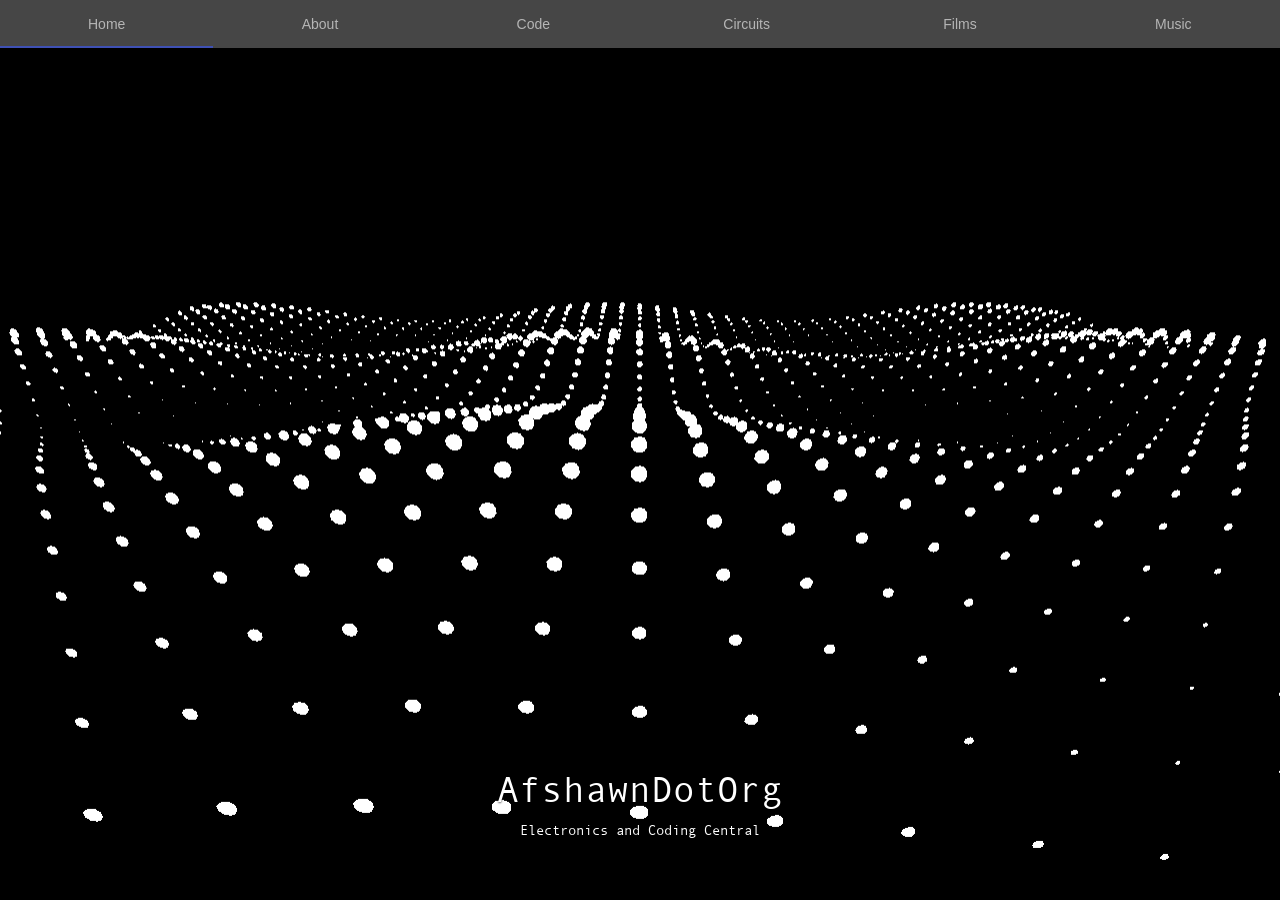
==== index.html @ a2b13881 "new gh-pages version" ====
<!doctype html>
<html>
<head>
  <meta charset="utf-8">
  <title>AfshawnDotOrg</title>
  <base href="/">

  <meta name="viewport" content="width=device-width, initial-scale=1">
  <link rel="icon" type="image/x-icon" href="favicon.ico">
  <link href="https://fonts.googleapis.com/icon?family=Material+Icons" rel="stylesheet">


  <script>
    // See http://www.backalleycoder.com/2016/05/13/sghpa-the-single-page-app-hack-for-github-pages/
    (function(){
      var redirect = sessionStorage.redirect;
      delete sessionStorage.redirect;
      if (redirect && redirect != location.href) {
        history.replaceState(null, null, redirect);
      }
    })();
  </script>


<link href="styles.f151f7f71391e4dc2f5d.bundle.css" rel="stylesheet"/></head>


<body>
  <app-root>Loading the best website in the whole wide world...
            Well at least better than Yahoo!

  </app-root>

<script type="text/javascript" src="inline.b926d03bab1da7af2bae.bundle.js"></script><script type="text/javascript" src="polyfills.9d241457c02a091c1bae.bundle.js"></script><script type="text/javascript" src="main.aeb8743ee570941667af.bundle.js"></script></body>
</html>
---- styles.f151f7f71391e4dc2f5d.bundle.css ----
.md-elevation-z0{box-shadow:0 0 0 0 rgba(0,0,0,.2),0 0 0 0 rgba(0,0,0,.14),0 0 0 0 rgba(0,0,0,.12)}.md-elevation-z1{box-shadow:0 2px 1px -1px rgba(0,0,0,.2),0 1px 1px 0 rgba(0,0,0,.14),0 1px 3px 0 rgba(0,0,0,.12)}.md-elevation-z2{box-shadow:0 3px 1px -2px rgba(0,0,0,.2),0 2px 2px 0 rgba(0,0,0,.14),0 1px 5px 0 rgba(0,0,0,.12)}.md-elevation-z3{box-shadow:0 3px 3px -2px rgba(0,0,0,.2),0 3px 4px 0 rgba(0,0,0,.14),0 1px 8px 0 rgba(0,0,0,.12)}.md-elevation-z4{box-shadow:0 2px 4px -1px rgba(0,0,0,.2),0 4px 5px 0 rgba(0,0,0,.14),0 1px 10px 0 rgba(0,0,0,.12)}.md-elevation-z5{box-shadow:0 3px 5px -1px rgba(0,0,0,.2),0 5px 8px 0 rgba(0,0,0,.14),0 1px 14px 0 rgba(0,0,0,.12)}.md-elevation-z6{box-shadow:0 3px 5px -1px rgba(0,0,0,.2),0 6px 10px 0 rgba(0,0,0,.14),0 1px 18px 0 rgba(0,0,0,.12)}.md-elevation-z7{box-shadow:0 4px 5px -2px rgba(0,0,0,.2),0 7px 10px 1px rgba(0,0,0,.14),0 2px 16px 1px rgba(0,0,0,.12)}.md-elevation-z8{box-shadow:0 5px 5px -3px rgba(0,0,0,.2),0 8px 10px 1px rgba(0,0,0,.14),0 3px 14px 2px rgba(0,0,0,.12)}.md-elevation-z9{box-shadow:0 5px 6px -3px rgba(0,0,0,.2),0 9px 12px 1px rgba(0,0,0,.14),0 3px 16px 2px rgba(0,0,0,.12)}.md-elevation-z10{box-shadow:0 6px 6px -3px rgba(0,0,0,.2),0 10px 14px 1px rgba(0,0,0,.14),0 4px 18px 3px rgba(0,0,0,.12)}.md-elevation-z11{box-shadow:0 6px 7px -4px rgba(0,0,0,.2),0 11px 15px 1px rgba(0,0,0,.14),0 4px 20px 3px rgba(0,0,0,.12)}.md-elevation-z12{box-shadow:0 7px 8px -4px rgba(0,0,0,.2),0 12px 17px 2px rgba(0,0,0,.14),0 5px 22px 4px rgba(0,0,0,.12)}.md-elevation-z13{box-shadow:0 7px 8px -4px rgba(0,0,0,.2),0 13px 19px 2px rgba(0,0,0,.14),0 5px 24px 4px rgba(0,0,0,.12)}.md-elevation-z14{box-shadow:0 7px 9px -4px rgba(0,0,0,.2),0 14px 21px 2px rgba(0,0,0,.14),0 5px 26px 4px rgba(0,0,0,.12)}.md-elevation-z15{box-shadow:0 8px 9px -5px rgba(0,0,0,.2),0 15px 22px 2px rgba(0,0,0,.14),0 6px 28px 5px rgba(0,0,0,.12)}.md-elevation-z16{box-shadow:0 8px 10px -5px rgba(0,0,0,.2),0 16px 24px 2px rgba(0,0,0,.14),0 6px 30px 5px rgba(0,0,0,.12)}.md-elevation-z17{box-shadow:0 8px 11px -5px rgba(0,0,0,.2),0 17px 26px 2px rgba(0,0,0,.14),0 6px 32px 5px rgba(0,0,0,.12)}.md-elevation-z18{box-shadow:0 9px 11px -5px rgba(0,0,0,.2),0 18px 28px 2px rgba(0,0,0,.14),0 7px 34px 6px rgba(0,0,0,.12)}.md-elevation-z19{box-shadow:0 9px 12px -6px rgba(0,0,0,.2),0 19px 29px 2px rgba(0,0,0,.14),0 7px 36px 6px rgba(0,0,0,.12)}.md-elevation-z20{box-shadow:0 10px 13px -6px rgba(0,0,0,.2),0 20px 31px 3px rgba(0,0,0,.14),0 8px 38px 7px rgba(0,0,0,.12)}.md-elevation-z21{box-shadow:0 10px 13px -6px rgba(0,0,0,.2),0 21px 33px 3px rgba(0,0,0,.14),0 8px 40px 7px rgba(0,0,0,.12)}.md-elevation-z22{box-shadow:0 10px 14px -6px rgba(0,0,0,.2),0 22px 35px 3px rgba(0,0,0,.14),0 8px 42px 7px rgba(0,0,0,.12)}.md-elevation-z23{box-shadow:0 11px 14px -7px rgba(0,0,0,.2),0 23px 36px 3px rgba(0,0,0,.14),0 9px 44px 8px rgba(0,0,0,.12)}.md-elevation-z24{box-shadow:0 11px 15px -7px rgba(0,0,0,.2),0 24px 38px 3px rgba(0,0,0,.14),0 9px 46px 8px rgba(0,0,0,.12)}[md-ripple]{overflow:hidden}[md-ripple].mdRippleUnbounded{overflow:visible}.md-ripple-background{background-color:rgba(0,0,0,.0588);opacity:0;-webkit-transition:opacity .3s linear;transition:opacity .3s linear;position:absolute;left:0;top:0;right:0;bottom:0}.mdRippleUnbounded .md-ripple-background{display:none}.md-ripple-background.md-ripple-active,.mdRippleFocused .md-ripple-background{opacity:1}.md-ripple-foreground{background-color:rgba(0,0,0,.0588);border-radius:50%;pointer-events:none;opacity:.25;position:absolute;-webkit-transition:opacity,-webkit-transform 0ms cubic-bezier(0,0,.2,1);transition:opacity,-webkit-transform 0ms cubic-bezier(0,0,.2,1);transition:opacity,transform 0ms cubic-bezier(0,0,.2,1);transition:opacity,transform 0ms cubic-bezier(0,0,.2,1),-webkit-transform 0ms cubic-bezier(0,0,.2,1)}.md-ripple-foreground.md-ripple-fade-in{opacity:1}.md-ripple-foreground.md-ripple-fade-out{opacity:0}.cdk-visually-hidden{border:0;clip:rect(0 0 0 0);height:1px;margin:-1px;overflow:hidden;padding:0;position:absolute;text-transform:none;width:1px}.cdk-global-overlay-wrapper,.cdk-overlay-container{pointer-events:none;top:0;left:0;height:100%;width:100%}.cdk-overlay-container{position:fixed;z-index:1000}.cdk-global-overlay-wrapper{display:-webkit-box;display:-ms-flexbox;display:flex;position:absolute;z-index:1000}.cdk-overlay-pane{box-sizing:border-box}.cdk-overlay-backdrop,.cdk-overlay-pane{position:absolute;pointer-events:auto;z-index:1000}.cdk-overlay-backdrop{top:0;bottom:0;left:0;right:0;-webkit-transition:opacity .4s cubic-bezier(.25,.8,.25,1);transition:opacity .4s cubic-bezier(.25,.8,.25,1);opacity:0}.cdk-overlay-backdrop.cdk-overlay-backdrop-showing{opacity:.48}.cdk-overlay-dark-backdrop{background:rgba(0,0,0,.6)}.cdk-overlay-transparent-backdrop{background:none}.mdRippleFocused .md-ripple-background{background-color:rgba(255,215,64,.1)}[md-button].md-button-focus.md-primary .md-button-focus-overlay,[md-fab].md-button-focus.md-primary .md-button-focus-overlay,[md-icon-button].md-button-focus.md-primary .md-button-focus-overlay,[md-mini-fab].md-button-focus.md-primary .md-button-focus-overlay,[md-raised-button].md-button-focus.md-primary .md-button-focus-overlay{background-color:rgba(63,81,181,.12)}[md-button].md-button-focus.md-accent .md-button-focus-overlay,[md-fab].md-button-focus.md-accent .md-button-focus-overlay,[md-icon-button].md-button-focus.md-accent .md-button-focus-overlay,[md-mini-fab].md-button-focus.md-accent .md-button-focus-overlay,[md-raised-button].md-button-focus.md-accent .md-button-focus-overlay{background-color:rgba(255,215,64,.12)}[md-button].md-button-focus.md-warn .md-button-focus-overlay,[md-fab].md-button-focus.md-warn .md-button-focus-overlay,[md-icon-button].md-button-focus.md-warn .md-button-focus-overlay,[md-mini-fab].md-button-focus.md-warn .md-button-focus-overlay,[md-raised-button].md-button-focus.md-warn .md-button-focus-overlay{background-color:rgba(244,67,54,.12)}[md-button],[md-icon-button]{background:transparent}[md-button].md-primary,[md-icon-button].md-primary{color:#3f51b5}[md-button].md-accent,[md-icon-button].md-accent{color:#ffd740}[md-button].md-warn,[md-icon-button].md-warn{color:#f44336}[md-button].md-accent[disabled],[md-button].md-primary[disabled],[md-button].md-warn[disabled],[md-button][disabled][disabled],[md-icon-button].md-accent[disabled],[md-icon-button].md-primary[disabled],[md-icon-button].md-warn[disabled],[md-icon-button][disabled][disabled]{color:rgba(0,0,0,.38)}[md-button]:hover.md-primary .md-button-focus-overlay,[md-icon-button]:hover.md-primary .md-button-focus-overlay{background-color:rgba(63,81,181,.12)}[md-button]:hover.md-accent .md-button-focus-overlay,[md-icon-button]:hover.md-accent .md-button-focus-overlay{background-color:rgba(255,215,64,.12)}[md-button]:hover.md-warn .md-button-focus-overlay,[md-icon-button]:hover.md-warn .md-button-focus-overlay{background-color:rgba(244,67,54,.12)}[md-fab],[md-mini-fab],[md-raised-button]{background-color:#fafafa}[md-fab].md-primary,[md-mini-fab].md-primary,[md-raised-button].md-primary{color:hsla(0,0%,100%,.87)}[md-fab].md-accent,[md-mini-fab].md-accent,[md-raised-button].md-accent{color:rgba(0,0,0,.87)}[md-fab].md-warn,[md-mini-fab].md-warn,[md-raised-button].md-warn{color:#fff}[md-fab].md-accent[disabled],[md-fab].md-primary[disabled],[md-fab].md-warn[disabled],[md-fab][disabled][disabled],[md-mini-fab].md-accent[disabled],[md-mini-fab].md-primary[disabled],[md-mini-fab].md-warn[disabled],[md-mini-fab][disabled][disabled],[md-raised-button].md-accent[disabled],[md-raised-button].md-primary[disabled],[md-raised-button].md-warn[disabled],[md-raised-button][disabled][disabled]{color:rgba(0,0,0,.38)}[md-fab].md-primary,[md-mini-fab].md-primary,[md-raised-button].md-primary{background-color:#3f51b5}[md-fab].md-accent,[md-mini-fab].md-accent,[md-raised-button].md-accent{background-color:#ffd740}[md-fab].md-warn,[md-mini-fab].md-warn,[md-raised-button].md-warn{background-color:#f44336}[md-fab].md-accent[disabled],[md-fab].md-primary[disabled],[md-fab].md-warn[disabled],[md-fab][disabled][disabled],[md-mini-fab].md-accent[disabled],[md-mini-fab].md-primary[disabled],[md-mini-fab].md-warn[disabled],[md-mini-fab][disabled][disabled],[md-raised-button].md-accent[disabled],[md-raised-button].md-primary[disabled],[md-raised-button].md-warn[disabled],[md-raised-button][disabled][disabled]{background-color:rgba(0,0,0,.12)}[md-fab],[md-mini-fab]{background-color:#ffd740;color:rgba(0,0,0,.87)}.md-button-toggle-checked .md-button-toggle-label-content{background-color:#e0e0e0}.md-button-toggle-disabled .md-button-toggle-label-content{background-color:rgba(0,0,0,.38)}md-card{background:#fff;color:#000}md-card-subtitle{color:rgba(0,0,0,.54)}.md-checkbox-frame{border-color:rgba(0,0,0,.54)}.md-checkbox-checkmark{fill:#fafafa}.md-checkbox-checkmark-path{stroke:#fafafa!important}.md-checkbox-mixedmark{background-color:#fafafa}.md-checkbox-checked.md-primary .md-checkbox-background,.md-checkbox-indeterminate.md-primary .md-checkbox-background{background-color:#3f51b5}.md-checkbox-checked.md-accent .md-checkbox-background,.md-checkbox-indeterminate.md-accent .md-checkbox-background{background-color:#ffc107}.md-checkbox-checked.md-warn .md-checkbox-background,.md-checkbox-indeterminate.md-warn .md-checkbox-background{background-color:#f44336}.md-checkbox-disabled.md-checkbox-checked .md-checkbox-background,.md-checkbox-disabled.md-checkbox-indeterminate .md-checkbox-background{background-color:#b0b0b0}.md-checkbox-disabled:not(.md-checkbox-checked) .md-checkbox-frame{border-color:#b0b0b0}.md-checkbox:not(.md-checkbox-disabled).md-primary .md-checkbox-ripple .md-ripple-foreground{background-color:rgba(63,81,181,.26)}.md-checkbox:not(.md-checkbox-disabled).md-accent .md-checkbox-ripple .md-ripple-foreground{background-color:rgba(255,215,64,.26)}.md-checkbox:not(.md-checkbox-disabled).md-warn .md-checkbox-ripple .md-ripple-foreground{background-color:rgba(244,67,54,.26)}.md-chip:not(.md-basic-chip){background-color:#e0e0e0;color:rgba(0,0,0,.87)}.md-chip.md-chip-selected:not(.md-basic-chip){background-color:gray;color:hsla(0,0%,100%,.87)}.md-chip.md-chip-selected:not(.md-basic-chip).md-primary{background-color:#3f51b5;color:hsla(0,0%,100%,.87)}.md-chip.md-chip-selected:not(.md-basic-chip).md-accent{background-color:#ffc107;color:rgba(0,0,0,.87)}.md-chip.md-chip-selected:not(.md-basic-chip).md-warn{background-color:#f44336;color:#fff}md-dialog-container{background:#fff}md-icon.md-primary{color:#3f51b5}md-icon.md-accent{color:#ffd740}md-icon.md-warn{color:#f44336}.md-input-placeholder{color:rgba(0,0,0,.38)}.md-input-placeholder.md-focused{color:#3f51b5}.md-input-placeholder.md-focused.md-accent{color:#ffd740}.md-input-placeholder.md-focused.md-warn{color:#f44336}.md-input-placeholder.md-float.md-focused .md-placeholder-required,input.md-input-element:-webkit-autofill+.md-input-placeholder .md-placeholder-required{color:#ffd740}.md-input-underline{border-color:rgba(0,0,0,.12)}.md-input-underline .md-input-ripple{background-color:#3f51b5}.md-input-underline .md-input-ripple.md-accent{background-color:#ffd740}.md-input-underline .md-input-ripple.md-warn{background-color:#f44336}md-list a[md-list-item],md-list md-list-item,md-nav-list a[md-list-item],md-nav-list md-list-item{color:#000}md-list [md-subheader],md-nav-list [md-subheader]{color:rgba(0,0,0,.54)}md-divider{border-top-color:rgba(0,0,0,.12)}md-nav-list .md-list-item.md-list-item-focus,md-nav-list .md-list-item:hover{background:rgba(0,0,0,.04)}.md-menu-content{background:#fff}[md-menu-item]{background:transparent;color:rgba(0,0,0,.87)}[md-menu-item][disabled]{color:rgba(0,0,0,.38)}[md-menu-item] md-icon{color:rgba(0,0,0,.54)}[md-menu-item]:focus:not([disabled]),[md-menu-item]:hover:not([disabled]){background:rgba(0,0,0,.04)}.md-progress-bar-background{background:url("data:image/svg+xml;charset=UTF-8,%3Csvg%20version%3D%271.1%27%20xmlns%3D%27http%3A%2F%2Fwww.w3.org%2F2000%2Fsvg%27%20xmlns%3Axlink%3D%27http%3A%2F%2Fwww.w3.org%2F1999%2Fxlink%27%20x%3D%270px%27%20y%3D%270px%27%20enable-background%3D%27new%200%200%205%202%27%20xml%3Aspace%3D%27preserve%27%20viewBox%3D%270%200%205%202%27%20preserveAspectRatio%3D%27none%20slice%27%3E%3Ccircle%20cx%3D%271%27%20cy%3D%271%27%20r%3D%271%27%20fill%3D%27#c5cae9%27%2F%3E%3C%2Fsvg%3E")}.md-progress-bar-buffer{background-color:#c5cae9}.md-progress-bar-fill:after{background-color:#3949ab}md-progress-bar.md-accent .md-progress-bar-background{background:url("data:image/svg+xml;charset=UTF-8,%3Csvg%20version%3D%271.1%27%20xmlns%3D%27http%3A%2F%2Fwww.w3.org%2F2000%2Fsvg%27%20xmlns%3Axlink%3D%27http%3A%2F%2Fwww.w3.org%2F1999%2Fxlink%27%20x%3D%270px%27%20y%3D%270px%27%20enable-background%3D%27new%200%200%205%202%27%20xml%3Aspace%3D%27preserve%27%20viewBox%3D%270%200%205%202%27%20preserveAspectRatio%3D%27none%20slice%27%3E%3Ccircle%20cx%3D%271%27%20cy%3D%271%27%20r%3D%271%27%20fill%3D%27#ffecb3%27%2F%3E%3C%2Fsvg%3E")}md-progress-bar.md-accent .md-progress-bar-buffer{background-color:#ffecb3}md-progress-bar.md-accent .md-progress-bar-fill:after{background-color:#ffb300}md-progress-bar.md-warn .md-progress-bar-background{background:url("data:image/svg+xml;charset=UTF-8,%3Csvg%20version%3D%271.1%27%20xmlns%3D%27http%3A%2F%2Fwww.w3.org%2F2000%2Fsvg%27%20xmlns%3Axlink%3D%27http%3A%2F%2Fwww.w3.org%2F1999%2Fxlink%27%20x%3D%270px%27%20y%3D%270px%27%20enable-background%3D%27new%200%200%205%202%27%20xml%3Aspace%3D%27preserve%27%20viewBox%3D%270%200%205%202%27%20preserveAspectRatio%3D%27none%20slice%27%3E%3Ccircle%20cx%3D%271%27%20cy%3D%271%27%20r%3D%271%27%20fill%3D%27#ffcdd2%27%2F%3E%3C%2Fsvg%3E")}md-progress-bar.md-warn .md-progress-bar-buffer{background-color:#ffcdd2}md-progress-bar.md-warn .md-progress-bar-fill:after{background-color:#e53935}md-progress-circle path,md-progress-spinner path,md-spinner path{stroke:#3949ab}md-progress-circle.md-accent path,md-progress-spinner.md-accent path,md-spinner.md-accent path{stroke:#ffb300}md-progress-circle.md-warn path,md-progress-spinner.md-warn path,md-spinner.md-warn path{stroke:#e53935}.md-radio-outer-circle{border-color:rgba(0,0,0,.54)}.md-radio-checked .md-radio-outer-circle{border-color:#ffd740}.md-radio-disabled .md-radio-outer-circle{border-color:rgba(0,0,0,.38)}.md-radio-inner-circle{background-color:#ffd740}.md-radio-disabled .md-radio-inner-circle{background-color:rgba(0,0,0,.38)}.md-radio-ripple .md-ripple-foreground{background-color:rgba(255,215,64,.26)}.md-radio-disabled .md-radio-ripple .md-ripple-foreground{background-color:rgba(0,0,0,.38)}.md-select-trigger{color:rgba(0,0,0,.38);border-bottom:1px solid rgba(0,0,0,.12)}md-select:focus:not(.md-select-disabled) .md-select-trigger{color:#3f51b5;border-bottom:1px solid #3f51b5}md-select.ng-invalid.ng-touched:not(.md-select-disabled) .md-select-trigger{color:#f44336;border-bottom:1px solid #f44336}.md-select-arrow{color:rgba(0,0,0,.38)}md-select:focus:not(.md-select-disabled) .md-select-arrow{color:#3f51b5}md-select.ng-invalid.ng-touched:not(.md-select-disabled) .md-select-arrow{color:#f44336}.md-select-content{background:#fff}.md-select-value{color:rgba(0,0,0,.87)}.md-select-disabled .md-select-value{color:rgba(0,0,0,.38)}md-option.md-selected,md-option:focus:not(.md-option-disabled),md-option:hover:not(.md-option-disabled){background:rgba(0,0,0,.04)}md-option.md-selected{color:#3f51b5}md-option.md-option-disabled{color:rgba(0,0,0,.38)}.md-sidenav-container{background-color:#fafafa;color:rgba(0,0,0,.87)}md-sidenav{color:rgba(0,0,0,.87)}md-sidenav,md-sidenav.md-sidenav-push{background-color:#fff}.md-sidenav-backdrop.md-sidenav-shown{background-color:rgba(0,0,0,.6)}md-slide-toggle.md-checked:not(.md-disabled) .md-slide-toggle-thumb{background-color:#ffc107}md-slide-toggle.md-checked:not(.md-disabled) .md-slide-toggle-bar{background-color:rgba(255,193,7,.5)}md-slide-toggle.md-slide-toggle-focused:not(.md-checked) .md-ink-ripple{background-color:rgba(0,0,0,.12)}md-slide-toggle.md-slide-toggle-focused .md-ink-ripple{background-color:rgba(255,193,7,.26)}md-slide-toggle.md-primary.md-checked:not(.md-disabled) .md-slide-toggle-thumb{background-color:#3f51b5}md-slide-toggle.md-primary.md-checked:not(.md-disabled) .md-slide-toggle-bar{background-color:rgba(63,81,181,.5)}md-slide-toggle.md-primary.md-slide-toggle-focused:not(.md-checked) .md-ink-ripple{background-color:rgba(0,0,0,.12)}md-slide-toggle.md-primary.md-slide-toggle-focused .md-ink-ripple{background-color:rgba(63,81,181,.26)}md-slide-toggle.md-warn.md-checked:not(.md-disabled) .md-slide-toggle-thumb{background-color:#f44336}md-slide-toggle.md-warn.md-checked:not(.md-disabled) .md-slide-toggle-bar{background-color:rgba(244,67,54,.5)}md-slide-toggle.md-warn.md-slide-toggle-focused:not(.md-checked) .md-ink-ripple{background-color:rgba(0,0,0,.12)}md-slide-toggle.md-warn.md-slide-toggle-focused .md-ink-ripple{background-color:rgba(244,67,54,.26)}.md-disabled .md-slide-toggle-thumb{background-color:#bdbdbd}.md-disabled .md-slide-toggle-bar{background-color:rgba(0,0,0,.1)}.md-slide-toggle-thumb{background-color:#fafafa}.md-slide-toggle-bar{background-color:rgba(0,0,0,.38)}.md-slider-track{background-color:rgba(0,0,0,.26)}.md-slider-thumb,.md-slider-thumb-label,.md-slider-track-fill{background-color:#ffd740}.md-slider-thumb-label-text{color:rgba(0,0,0,.87)}.md-tab-header,[md-tab-nav-bar]{border-bottom:1px solid #e0e0e0}.md-tab-label:focus{background-color:rgba(197,202,233,.3)}md-ink-bar{background-color:#3f51b5}md-toolbar{background:#f5f5f5;color:rgba(0,0,0,.87)}md-toolbar.md-primary{background:#3f51b5;color:hsla(0,0%,100%,.87)}md-toolbar.md-accent{background:#ffd740;color:rgba(0,0,0,.87)}md-toolbar.md-warn{background:#f44336;color:#fff}.md-tooltip{background:rgba(97,97,97,.9)}.m2app-dark .mdRippleFocused .md-ripple-background{background-color:rgba(255,215,64,.1)}.m2app-dark [md-button].md-button-focus.md-primary .md-button-focus-overlay,.m2app-dark [md-fab].md-button-focus.md-primary .md-button-focus-overlay,.m2app-dark [md-icon-button].md-button-focus.md-primary .md-button-focus-overlay,.m2app-dark [md-mini-fab].md-button-focus.md-primary .md-button-focus-overlay,.m2app-dark [md-raised-button].md-button-focus.md-primary .md-button-focus-overlay{background-color:rgba(96,125,139,.12)}.m2app-dark [md-button].md-button-focus.md-accent .md-button-focus-overlay,.m2app-dark [md-fab].md-button-focus.md-accent .md-button-focus-overlay,.m2app-dark [md-icon-button].md-button-focus.md-accent .md-button-focus-overlay,.m2app-dark [md-mini-fab].md-button-focus.md-accent .md-button-focus-overlay,.m2app-dark [md-raised-button].md-button-focus.md-accent .md-button-focus-overlay{background-color:rgba(255,215,64,.12)}.m2app-dark [md-button].md-button-focus.md-warn .md-button-focus-overlay,.m2app-dark [md-fab].md-button-focus.md-warn .md-button-focus-overlay,.m2app-dark [md-icon-button].md-button-focus.md-warn .md-button-focus-overlay,.m2app-dark [md-mini-fab].md-button-focus.md-warn .md-button-focus-overlay,.m2app-dark [md-raised-button].md-button-focus.md-warn .md-button-focus-overlay{background-color:rgba(255,87,34,.12)}.m2app-dark [md-button],.m2app-dark [md-icon-button]{background:transparent}.m2app-dark [md-button].md-primary,.m2app-dark [md-icon-button].md-primary{color:#607d8b}.m2app-dark [md-button].md-accent,.m2app-dark [md-icon-button].md-accent{color:#ffd740}.m2app-dark [md-button].md-warn,.m2app-dark [md-icon-button].md-warn{color:#ff5722}.m2app-dark [md-button].md-accent[disabled],.m2app-dark [md-button].md-primary[disabled],.m2app-dark [md-button].md-warn[disabled],.m2app-dark [md-button][disabled][disabled],.m2app-dark [md-icon-button].md-accent[disabled],.m2app-dark [md-icon-button].md-primary[disabled],.m2app-dark [md-icon-button].md-warn[disabled],.m2app-dark [md-icon-button][disabled][disabled]{color:hsla(0,0%,100%,.3)}.m2app-dark [md-button]:hover.md-primary .md-button-focus-overlay,.m2app-dark [md-icon-button]:hover.md-primary .md-button-focus-overlay{background-color:rgba(96,125,139,.12)}.m2app-dark [md-button]:hover.md-accent .md-button-focus-overlay,.m2app-dark [md-icon-button]:hover.md-accent .md-button-focus-overlay{background-color:rgba(255,215,64,.12)}.m2app-dark [md-button]:hover.md-warn .md-button-focus-overlay,.m2app-dark [md-icon-button]:hover.md-warn .md-button-focus-overlay{background-color:rgba(255,87,34,.12)}.m2app-dark [md-fab],.m2app-dark [md-mini-fab],.m2app-dark [md-raised-button]{background-color:#303030}.m2app-dark [md-fab].md-primary,.m2app-dark [md-mini-fab].md-primary,.m2app-dark [md-raised-button].md-primary{color:#fff}.m2app-dark [md-fab].md-accent,.m2app-dark [md-mini-fab].md-accent,.m2app-dark [md-raised-button].md-accent{color:rgba(0,0,0,.87)}.m2app-dark [md-fab].md-warn,.m2app-dark [md-mini-fab].md-warn,.m2app-dark [md-raised-button].md-warn{color:#fff}.m2app-dark [md-fab].md-accent[disabled],.m2app-dark [md-fab].md-primary[disabled],.m2app-dark [md-fab].md-warn[disabled],.m2app-dark [md-fab][disabled][disabled],.m2app-dark [md-mini-fab].md-accent[disabled],.m2app-dark [md-mini-fab].md-primary[disabled],.m2app-dark [md-mini-fab].md-warn[disabled],.m2app-dark [md-mini-fab][disabled][disabled],.m2app-dark [md-raised-button].md-accent[disabled],.m2app-dark [md-raised-button].md-primary[disabled],.m2app-dark [md-raised-button].md-warn[disabled],.m2app-dark [md-raised-button][disabled][disabled]{color:hsla(0,0%,100%,.3)}.m2app-dark [md-fab].md-primary,.m2app-dark [md-mini-fab].md-primary,.m2app-dark [md-raised-button].md-primary{background-color:#607d8b}.m2app-dark [md-fab].md-accent,.m2app-dark [md-mini-fab].md-accent,.m2app-dark [md-raised-button].md-accent{background-color:#ffd740}.m2app-dark [md-fab].md-warn,.m2app-dark [md-mini-fab].md-warn,.m2app-dark [md-raised-button].md-warn{background-color:#ff5722}.m2app-dark [md-fab].md-accent[disabled],.m2app-dark [md-fab].md-primary[disabled],.m2app-dark [md-fab].md-warn[disabled],.m2app-dark [md-fab][disabled][disabled],.m2app-dark [md-mini-fab].md-accent[disabled],.m2app-dark [md-mini-fab].md-primary[disabled],.m2app-dark [md-mini-fab].md-warn[disabled],.m2app-dark [md-mini-fab][disabled][disabled],.m2app-dark [md-raised-button].md-accent[disabled],.m2app-dark [md-raised-button].md-primary[disabled],.m2app-dark [md-raised-button].md-warn[disabled],.m2app-dark [md-raised-button][disabled][disabled]{background-color:hsla(0,0%,100%,.12)}.m2app-dark [md-fab],.m2app-dark [md-mini-fab]{background-color:#ffd740;color:rgba(0,0,0,.87)}.m2app-dark .md-button-toggle-checked .md-button-toggle-label-content{background-color:#e0e0e0}.m2app-dark .md-button-toggle-disabled .md-button-toggle-label-content{background-color:hsla(0,0%,100%,.3)}.m2app-dark md-card{background:#424242;color:#fff}.m2app-dark md-card-subtitle{color:hsla(0,0%,100%,.7)}.m2app-dark .md-checkbox-frame{border-color:hsla(0,0%,100%,.7)}.m2app-dark .md-checkbox-checkmark{fill:#303030}.m2app-dark .md-checkbox-checkmark-path{stroke:#303030!important}.m2app-dark .md-checkbox-mixedmark{background-color:#303030}.m2app-dark .md-checkbox-checked.md-primary .md-checkbox-background,.m2app-dark .md-checkbox-indeterminate.md-primary .md-checkbox-background{background-color:#607d8b}.m2app-dark .md-checkbox-checked.md-accent .md-checkbox-background,.m2app-dark .md-checkbox-indeterminate.md-accent .md-checkbox-background{background-color:#ffc107}.m2app-dark .md-checkbox-checked.md-warn .md-checkbox-background,.m2app-dark .md-checkbox-indeterminate.md-warn .md-checkbox-background{background-color:#ff5722}.m2app-dark .md-checkbox-disabled.md-checkbox-checked .md-checkbox-background,.m2app-dark .md-checkbox-disabled.md-checkbox-indeterminate .md-checkbox-background{background-color:#686868}.m2app-dark .md-checkbox-disabled:not(.md-checkbox-checked) .md-checkbox-frame{border-color:#686868}.m2app-dark .md-checkbox:not(.md-checkbox-disabled).md-primary .md-checkbox-ripple .md-ripple-foreground{background-color:rgba(96,125,139,.26)}.m2app-dark .md-checkbox:not(.md-checkbox-disabled).md-accent .md-checkbox-ripple .md-ripple-foreground{background-color:rgba(255,215,64,.26)}.m2app-dark .md-checkbox:not(.md-checkbox-disabled).md-warn .md-checkbox-ripple .md-ripple-foreground{background-color:rgba(255,87,34,.26)}.m2app-dark .md-chip:not(.md-basic-chip){background-color:#424242;color:#fff}.m2app-dark .md-chip.md-chip-selected:not(.md-basic-chip){background-color:#212121;color:#fff}.m2app-dark .md-chip.md-chip-selected:not(.md-basic-chip).md-primary{background-color:#607d8b;color:#fff}.m2app-dark .md-chip.md-chip-selected:not(.md-basic-chip).md-accent{background-color:#ffc107;color:rgba(0,0,0,.87)}.m2app-dark .md-chip.md-chip-selected:not(.md-basic-chip).md-warn{background-color:#ff5722;color:#fff}.m2app-dark md-dialog-container{background:#424242}.m2app-dark md-icon.md-primary{color:#607d8b}.m2app-dark md-icon.md-accent{color:#ffd740}.m2app-dark md-icon.md-warn{color:#ff5722}.m2app-dark .md-input-placeholder{color:hsla(0,0%,100%,.3)}.m2app-dark .md-input-placeholder.md-focused{color:#607d8b}.m2app-dark .md-input-placeholder.md-focused.md-accent{color:#ffd740}.m2app-dark .md-input-placeholder.md-focused.md-warn{color:#ff5722}.m2app-dark .md-input-placeholder.md-float.md-focused .md-placeholder-required,.m2app-dark input.md-input-element:-webkit-autofill+.md-input-placeholder .md-placeholder-required{color:#ffd740}.m2app-dark .md-input-underline{border-color:hsla(0,0%,100%,.12)}.m2app-dark .md-input-underline .md-input-ripple{background-color:#607d8b}.m2app-dark .md-input-underline .md-input-ripple.md-accent{background-color:#ffd740}.m2app-dark .md-input-underline .md-input-ripple.md-warn{background-color:#ff5722}.m2app-dark md-list a[md-list-item],.m2app-dark md-list md-list-item,.m2app-dark md-nav-list a[md-list-item],.m2app-dark md-nav-list md-list-item{color:#fff}.m2app-dark md-list [md-subheader],.m2app-dark md-nav-list [md-subheader]{color:hsla(0,0%,100%,.7)}.m2app-dark md-divider{border-top-color:hsla(0,0%,100%,.12)}.m2app-dark md-nav-list .md-list-item.md-list-item-focus,.m2app-dark md-nav-list .md-list-item:hover{background:hsla(0,0%,100%,.04)}.m2app-dark .md-menu-content{background:#424242}.m2app-dark [md-menu-item]{background:transparent;color:#fff}.m2app-dark [md-menu-item][disabled]{color:hsla(0,0%,100%,.3)}.m2app-dark [md-menu-item] md-icon{color:#fff}.m2app-dark [md-menu-item]:focus:not([disabled]),.m2app-dark [md-menu-item]:hover:not([disabled]){background:hsla(0,0%,100%,.04)}.m2app-dark .md-progress-bar-background{background:url("data:image/svg+xml;charset=UTF-8,%3Csvg%20version%3D%271.1%27%20xmlns%3D%27http%3A%2F%2Fwww.w3.org%2F2000%2Fsvg%27%20xmlns%3Axlink%3D%27http%3A%2F%2Fwww.w3.org%2F1999%2Fxlink%27%20x%3D%270px%27%20y%3D%270px%27%20enable-background%3D%27new%200%200%205%202%27%20xml%3Aspace%3D%27preserve%27%20viewBox%3D%270%200%205%202%27%20preserveAspectRatio%3D%27none%20slice%27%3E%3Ccircle%20cx%3D%271%27%20cy%3D%271%27%20r%3D%271%27%20fill%3D%27#cfd8dc%27%2F%3E%3C%2Fsvg%3E")}.m2app-dark .md-progress-bar-buffer{background-color:#cfd8dc}.m2app-dark .md-progress-bar-fill:after{background-color:#546e7a}.m2app-dark md-progress-bar.md-accent .md-progress-bar-background{background:url("data:image/svg+xml;charset=UTF-8,%3Csvg%20version%3D%271.1%27%20xmlns%3D%27http%3A%2F%2Fwww.w3.org%2F2000%2Fsvg%27%20xmlns%3Axlink%3D%27http%3A%2F%2Fwww.w3.org%2F1999%2Fxlink%27%20x%3D%270px%27%20y%3D%270px%27%20enable-background%3D%27new%200%200%205%202%27%20xml%3Aspace%3D%27preserve%27%20viewBox%3D%270%200%205%202%27%20preserveAspectRatio%3D%27none%20slice%27%3E%3Ccircle%20cx%3D%271%27%20cy%3D%271%27%20r%3D%271%27%20fill%3D%27#ffecb3%27%2F%3E%3C%2Fsvg%3E")}.m2app-dark md-progress-bar.md-accent .md-progress-bar-buffer{background-color:#ffecb3}.m2app-dark md-progress-bar.md-accent .md-progress-bar-fill:after{background-color:#ffb300}.m2app-dark md-progress-bar.md-warn .md-progress-bar-background{background:url("data:image/svg+xml;charset=UTF-8,%3Csvg%20version%3D%271.1%27%20xmlns%3D%27http%3A%2F%2Fwww.w3.org%2F2000%2Fsvg%27%20xmlns%3Axlink%3D%27http%3A%2F%2Fwww.w3.org%2F1999%2Fxlink%27%20x%3D%270px%27%20y%3D%270px%27%20enable-background%3D%27new%200%200%205%202%27%20xml%3Aspace%3D%27preserve%27%20viewBox%3D%270%200%205%202%27%20preserveAspectRatio%3D%27none%20slice%27%3E%3Ccircle%20cx%3D%271%27%20cy%3D%271%27%20r%3D%271%27%20fill%3D%27#ffccbc%27%2F%3E%3C%2Fsvg%3E")}.m2app-dark md-progress-bar.md-warn .md-progress-bar-buffer{background-color:#ffccbc}.m2app-dark md-progress-bar.md-warn .md-progress-bar-fill:after{background-color:#f4511e}.m2app-dark md-progress-circle path,.m2app-dark md-progress-spinner path,.m2app-dark md-spinner path{stroke:#546e7a}.m2app-dark md-progress-circle.md-accent path,.m2app-dark md-progress-spinner.md-accent path,.m2app-dark md-spinner.md-accent path{stroke:#ffb300}.m2app-dark md-progress-circle.md-warn path,.m2app-dark md-progress-spinner.md-warn path,.m2app-dark md-spinner.md-warn path{stroke:#f4511e}.m2app-dark .md-radio-outer-circle{border-color:hsla(0,0%,100%,.7)}.md-radio-checked .m2app-dark .md-radio-outer-circle{border-color:#ffd740}.md-radio-disabled .m2app-dark .md-radio-outer-circle{border-color:hsla(0,0%,100%,.3)}.m2app-dark .md-radio-inner-circle{background-color:#ffd740}.md-radio-disabled .m2app-dark .md-radio-inner-circle{background-color:hsla(0,0%,100%,.3)}.m2app-dark .md-radio-ripple .md-ripple-foreground{background-color:rgba(255,215,64,.26)}.md-radio-disabled .m2app-dark .md-radio-ripple .md-ripple-foreground{background-color:hsla(0,0%,100%,.3)}.m2app-dark .md-select-trigger{color:hsla(0,0%,100%,.3);border-bottom:1px solid hsla(0,0%,100%,.12)}md-select:focus:not(.md-select-disabled) .m2app-dark .md-select-trigger{color:#607d8b;border-bottom:1px solid #607d8b}md-select.ng-invalid.ng-touched:not(.md-select-disabled) .m2app-dark .md-select-trigger{color:#ff5722;border-bottom:1px solid #ff5722}.m2app-dark .md-select-arrow{color:hsla(0,0%,100%,.3)}md-select:focus:not(.md-select-disabled) .m2app-dark .md-select-arrow{color:#607d8b}md-select.ng-invalid.ng-touched:not(.md-select-disabled) .m2app-dark .md-select-arrow{color:#ff5722}.m2app-dark .md-select-content{background:#424242}.m2app-dark .md-select-value{color:#fff}.md-select-disabled .m2app-dark .md-select-value{color:hsla(0,0%,100%,.3)}.m2app-dark md-option:focus:not(.md-option-disabled),.m2app-dark md-option:hover:not(.md-option-disabled){background:hsla(0,0%,100%,.04)}.m2app-dark md-option.md-selected{background:hsla(0,0%,100%,.04);color:#607d8b}.m2app-dark md-option.md-option-disabled{color:hsla(0,0%,100%,.3)}.m2app-dark .md-sidenav-container{background-color:#303030;color:#fff}.m2app-dark md-sidenav{color:#fff}.m2app-dark md-sidenav,.m2app-dark md-sidenav.md-sidenav-push{background-color:#424242}.m2app-dark .md-sidenav-backdrop.md-sidenav-shown{background-color:hsla(0,0%,74%,.6)}.m2app-dark md-slide-toggle.md-checked:not(.md-disabled) .md-slide-toggle-thumb{background-color:#ffe082}.m2app-dark md-slide-toggle.md-checked:not(.md-disabled) .md-slide-toggle-bar{background-color:rgba(255,224,130,.5)}.m2app-dark md-slide-toggle.md-slide-toggle-focused:not(.md-checked) .md-ink-ripple{background-color:hsla(0,0%,100%,.12)}.m2app-dark md-slide-toggle.md-slide-toggle-focused .md-ink-ripple{background-color:rgba(255,224,130,.26)}.m2app-dark md-slide-toggle.md-primary.md-checked:not(.md-disabled) .md-slide-toggle-thumb{background-color:#b0bec5}.m2app-dark md-slide-toggle.md-primary.md-checked:not(.md-disabled) .md-slide-toggle-bar{background-color:rgba(176,190,197,.5)}.m2app-dark md-slide-toggle.md-primary.md-slide-toggle-focused:not(.md-checked) .md-ink-ripple{background-color:hsla(0,0%,100%,.12)}.m2app-dark md-slide-toggle.md-primary.md-slide-toggle-focused .md-ink-ripple{background-color:rgba(176,190,197,.26)}.m2app-dark md-slide-toggle.md-warn.md-checked:not(.md-disabled) .md-slide-toggle-thumb{background-color:#ffab91}.m2app-dark md-slide-toggle.md-warn.md-checked:not(.md-disabled) .md-slide-toggle-bar{background-color:rgba(255,171,145,.5)}.m2app-dark md-slide-toggle.md-warn.md-slide-toggle-focused:not(.md-checked) .md-ink-ripple{background-color:hsla(0,0%,100%,.12)}.m2app-dark md-slide-toggle.md-warn.md-slide-toggle-focused .md-ink-ripple{background-color:rgba(255,171,145,.26)}.m2app-dark .md-disabled .md-slide-toggle-thumb{background-color:#424242}.m2app-dark .md-disabled .md-slide-toggle-bar{background-color:hsla(0,0%,100%,.12)}.m2app-dark .md-slide-toggle-thumb{background-color:#bdbdbd}.m2app-dark .md-slide-toggle-bar{background-color:hsla(0,0%,100%,.3)}.m2app-dark .md-slider-track{background-color:rgba(0,0,0,.26)}.m2app-dark .md-slider-thumb,.m2app-dark .md-slider-thumb-label,.m2app-dark .md-slider-track-fill{background-color:#ffd740}.m2app-dark .md-slider-thumb-label-text{color:rgba(0,0,0,.87)}.m2app-dark .md-tab-header,.m2app-dark [md-tab-nav-bar]{border-bottom:1px solid #000}.m2app-dark .md-tab-label:focus{background-color:rgba(207,216,220,.3)}.m2app-dark md-ink-bar{background-color:#607d8b}.m2app-dark md-toolbar{background:#212121;color:#fff}.m2app-dark md-toolbar.md-primary{background:#607d8b;color:#fff}.m2app-dark md-toolbar.md-accent{background:#ffd740;color:rgba(0,0,0,.87)}.m2app-dark md-toolbar.md-warn{background:#ff5722;color:#fff}.m2app-dark .md-tooltip{background:rgba(97,97,97,.9)}md-tab-group .md-tab-header{border-width:0;font-size:12px!important;background-color:#464646;color:#fff}md-tab-group .md-tab-header .md-tab-label{-webkit-box-flex:0.25;-ms-flex:0.25;flex:0.25;min-width:0}/*!
 * Bootstrap v3.3.6 (http://getbootstrap.com)
 * Copyright 2011-2015 Twitter, Inc.
 * Licensed under MIT (https://github.com/twbs/bootstrap/blob/master/LICENSE)
 */
/*! normalize.css v3.0.3 | MIT License | github.com/necolas/normalize.css */html{font-family:sans-serif;-webkit-text-size-adjust:100%;-ms-text-size-adjust:100%}body{margin:0}article,aside,details,figcaption,figure,footer,header,hgroup,main,menu,nav,section,summary{display:block}audio,canvas,progress,video{display:inline-block;vertical-align:baseline}audio:not([controls]){display:none;height:0}[hidden],template{display:none}a{background-color:transparent}a:active,a:hover{outline:0}abbr[title]{border-bottom:1px dotted}b,strong{font-weight:700}dfn{font-style:italic}h1{margin:.67em 0;font-size:2em}mark{color:#000;background:#ff0}small{font-size:80%}sub,sup{position:relative;font-size:75%;line-height:0;vertical-align:baseline}sup{top:-.5em}sub{bottom:-.25em}img{border:0}svg:not(:root){overflow:hidden}figure{margin:1em 40px}hr{height:0;box-sizing:content-box}pre{overflow:auto}code,kbd,pre,samp{font-family:monospace,monospace;font-size:1em}button,input,optgroup,select,textarea{margin:0;font:inherit;color:inherit}button{overflow:visible}button,select{text-transform:none}button,html input[type=button],input[type=reset],input[type=submit]{-webkit-appearance:button;cursor:pointer}button[disabled],html input[disabled]{cursor:default}button::-moz-focus-inner,input::-moz-focus-inner{padding:0;border:0}input{line-height:normal}input[type=checkbox],input[type=radio]{box-sizing:border-box;padding:0}input[type=number]::-webkit-inner-spin-button,input[type=number]::-webkit-outer-spin-button{height:auto}input[type=search]{box-sizing:content-box;-webkit-appearance:textfield}input[type=search]::-webkit-search-cancel-button,input[type=search]::-webkit-search-decoration{-webkit-appearance:none}fieldset{padding:.35em .625em .75em;margin:0 2px;border:1px solid silver}legend{padding:0;border:0}textarea{overflow:auto}optgroup{font-weight:700}table{border-spacing:0;border-collapse:collapse}td,th{padding:0}
/*! Source: https://github.com/h5bp/html5-boilerplate/blob/master/src/css/main.css */@media print{*,:after,:before{color:#000!important;text-shadow:none!important;background:transparent!important;box-shadow:none!important}a,a:visited{text-decoration:underline}a[href]:after{content:" (" attr(href) ")"}abbr[title]:after{content:" (" attr(title) ")"}a[href^="#"]:after,a[href^="javascript:"]:after{content:""}blockquote,pre{border:1px solid #999;page-break-inside:avoid}thead{display:table-header-group}img,tr{page-break-inside:avoid}img{max-width:100%!important}h2,h3,p{orphans:3;widows:3}h2,h3{page-break-after:avoid}.navbar{display:none}.btn>.caret,.dropup>.btn>.caret{border-top-color:#000!important}.label{border:1px solid #000}.table{border-collapse:collapse!important}.table td,.table th{background-color:#fff!important}.table-bordered td,.table-bordered th{border:1px solid #ddd!important}}.glyphicon{position:relative;top:1px;display:inline-block;font-family:Glyphicons Halflings;font-style:normal;font-weight:400;line-height:1;-webkit-font-smoothing:antialiased;-moz-osx-font-smoothing:grayscale}.glyphicon-asterisk:before{content:"*"}.glyphicon-plus:before{content:"+"}.glyphicon-eur:before,.glyphicon-euro:before{content:"\20AC"}.glyphicon-minus:before{content:"\2212"}.glyphicon-cloud:before{content:"\2601"}.glyphicon-envelope:before{content:"\2709"}.glyphicon-pencil:before{content:"\270F"}.glyphicon-glass:before{content:"\E001"}.glyphicon-music:before{content:"\E002"}.glyphicon-search:before{content:"\E003"}.glyphicon-heart:before{content:"\E005"}.glyphicon-star:before{content:"\E006"}.glyphicon-star-empty:before{content:"\E007"}.glyphicon-user:before{content:"\E008"}.glyphicon-film:before{content:"\E009"}.glyphicon-th-large:before{content:"\E010"}.glyphicon-th:before{content:"\E011"}.glyphicon-th-list:before{content:"\E012"}.glyphicon-ok:before{content:"\E013"}.glyphicon-remove:before{content:"\E014"}.glyphicon-zoom-in:before{content:"\E015"}.glyphicon-zoom-out:before{content:"\E016"}.glyphicon-off:before{content:"\E017"}.glyphicon-signal:before{content:"\E018"}.glyphicon-cog:before{content:"\E019"}.glyphicon-trash:before{content:"\E020"}.glyphicon-home:before{content:"\E021"}.glyphicon-file:before{content:"\E022"}.glyphicon-time:before{content:"\E023"}.glyphicon-road:before{content:"\E024"}.glyphicon-download-alt:before{content:"\E025"}.glyphicon-download:before{content:"\E026"}.glyphicon-upload:before{content:"\E027"}.glyphicon-inbox:before{content:"\E028"}.glyphicon-play-circle:before{content:"\E029"}.glyphicon-repeat:before{content:"\E030"}.glyphicon-refresh:before{content:"\E031"}.glyphicon-list-alt:before{content:"\E032"}.glyphicon-lock:before{content:"\E033"}.glyphicon-flag:before{content:"\E034"}.glyphicon-headphones:before{content:"\E035"}.glyphicon-volume-off:before{content:"\E036"}.glyphicon-volume-down:before{content:"\E037"}.glyphicon-volume-up:before{content:"\E038"}.glyphicon-qrcode:before{content:"\E039"}.glyphicon-barcode:before{content:"\E040"}.glyphicon-tag:before{content:"\E041"}.glyphicon-tags:before{content:"\E042"}.glyphicon-book:before{content:"\E043"}.glyphicon-bookmark:before{content:"\E044"}.glyphicon-print:before{content:"\E045"}.glyphicon-camera:before{content:"\E046"}.glyphicon-font:before{content:"\E047"}.glyphicon-bold:before{content:"\E048"}.glyphicon-italic:before{content:"\E049"}.glyphicon-text-height:before{content:"\E050"}.glyphicon-text-width:before{content:"\E051"}.glyphicon-align-left:before{content:"\E052"}.glyphicon-align-center:before{content:"\E053"}.glyphicon-align-right:before{content:"\E054"}.glyphicon-align-justify:before{content:"\E055"}.glyphicon-list:before{content:"\E056"}.glyphicon-indent-left:before{content:"\E057"}.glyphicon-indent-right:before{content:"\E058"}.glyphicon-facetime-video:before{content:"\E059"}.glyphicon-picture:before{content:"\E060"}.glyphicon-map-marker:before{content:"\E062"}.glyphicon-adjust:before{content:"\E063"}.glyphicon-tint:before{content:"\E064"}.glyphicon-edit:before{content:"\E065"}.glyphicon-share:before{content:"\E066"}.glyphicon-check:before{content:"\E067"}.glyphicon-move:before{content:"\E068"}.glyphicon-step-backward:before{content:"\E069"}.glyphicon-fast-backward:before{content:"\E070"}.glyphicon-backward:before{content:"\E071"}.glyphicon-play:before{content:"\E072"}.glyphicon-pause:before{content:"\E073"}.glyphicon-stop:before{content:"\E074"}.glyphicon-forward:before{content:"\E075"}.glyphicon-fast-forward:before{content:"\E076"}.glyphicon-step-forward:before{content:"\E077"}.glyphicon-eject:before{content:"\E078"}.glyphicon-chevron-left:before{content:"\E079"}.glyphicon-chevron-right:before{content:"\E080"}.glyphicon-plus-sign:before{content:"\E081"}.glyphicon-minus-sign:before{content:"\E082"}.glyphicon-remove-sign:before{content:"\E083"}.glyphicon-ok-sign:before{content:"\E084"}.glyphicon-question-sign:before{content:"\E085"}.glyphicon-info-sign:before{content:"\E086"}.glyphicon-screenshot:before{content:"\E087"}.glyphicon-remove-circle:before{content:"\E088"}.glyphicon-ok-circle:before{content:"\E089"}.glyphicon-ban-circle:before{content:"\E090"}.glyphicon-arrow-left:before{content:"\E091"}.glyphicon-arrow-right:before{content:"\E092"}.glyphicon-arrow-up:before{content:"\E093"}.glyphicon-arrow-down:before{content:"\E094"}.glyphicon-share-alt:before{content:"\E095"}.glyphicon-resize-full:before{content:"\E096"}.glyphicon-resize-small:before{content:"\E097"}.glyphicon-exclamation-sign:before{content:"\E101"}.glyphicon-gift:before{content:"\E102"}.glyphicon-leaf:before{content:"\E103"}.glyphicon-fire:before{content:"\E104"}.glyphicon-eye-open:before{content:"\E105"}.glyphicon-eye-close:before{content:"\E106"}.glyphicon-warning-sign:before{content:"\E107"}.glyphicon-plane:before{content:"\E108"}.glyphicon-calendar:before{content:"\E109"}.glyphicon-random:before{content:"\E110"}.glyphicon-comment:before{content:"\E111"}.glyphicon-magnet:before{content:"\E112"}.glyphicon-chevron-up:before{content:"\E113"}.glyphicon-chevron-down:before{content:"\E114"}.glyphicon-retweet:before{content:"\E115"}.glyphicon-shopping-cart:before{content:"\E116"}.glyphicon-folder-close:before{content:"\E117"}.glyphicon-folder-open:before{content:"\E118"}.glyphicon-resize-vertical:before{content:"\E119"}.glyphicon-resize-horizontal:before{content:"\E120"}.glyphicon-hdd:before{content:"\E121"}.glyphicon-bullhorn:before{content:"\E122"}.glyphicon-bell:before{content:"\E123"}.glyphicon-certificate:before{content:"\E124"}.glyphicon-thumbs-up:before{content:"\E125"}.glyphicon-thumbs-down:before{content:"\E126"}.glyphicon-hand-right:before{content:"\E127"}.glyphicon-hand-left:before{content:"\E128"}.glyphicon-hand-up:before{content:"\E129"}.glyphicon-hand-down:before{content:"\E130"}.glyphicon-circle-arrow-right:before{content:"\E131"}.glyphicon-circle-arrow-left:before{content:"\E132"}.glyphicon-circle-arrow-up:before{content:"\E133"}.glyphicon-circle-arrow-down:before{content:"\E134"}.glyphicon-globe:before{content:"\E135"}.glyphicon-wrench:before{content:"\E136"}.glyphicon-tasks:before{content:"\E137"}.glyphicon-filter:before{content:"\E138"}.glyphicon-briefcase:before{content:"\E139"}.glyphicon-fullscreen:before{content:"\E140"}.glyphicon-dashboard:before{content:"\E141"}.glyphicon-paperclip:before{content:"\E142"}.glyphicon-heart-empty:before{content:"\E143"}.glyphicon-link:before{content:"\E144"}.glyphicon-phone:before{content:"\E145"}.glyphicon-pushpin:before{content:"\E146"}.glyphicon-usd:before{content:"\E148"}.glyphicon-gbp:before{content:"\E149"}.glyphicon-sort:before{content:"\E150"}.glyphicon-sort-by-alphabet:before{content:"\E151"}.glyphicon-sort-by-alphabet-alt:before{content:"\E152"}.glyphicon-sort-by-order:before{content:"\E153"}.glyphicon-sort-by-order-alt:before{content:"\E154"}.glyphicon-sort-by-attributes:before{content:"\E155"}.glyphicon-sort-by-attributes-alt:before{content:"\E156"}.glyphicon-unchecked:before{content:"\E157"}.glyphicon-expand:before{content:"\E158"}.glyphicon-collapse-down:before{content:"\E159"}.glyphicon-collapse-up:before{content:"\E160"}.glyphicon-log-in:before{content:"\E161"}.glyphicon-flash:before{content:"\E162"}.glyphicon-log-out:before{content:"\E163"}.glyphicon-new-window:before{content:"\E164"}.glyphicon-record:before{content:"\E165"}.glyphicon-save:before{content:"\E166"}.glyphicon-open:before{content:"\E167"}.glyphicon-saved:before{content:"\E168"}.glyphicon-import:before{content:"\E169"}.glyphicon-export:before{content:"\E170"}.glyphicon-send:before{content:"\E171"}.glyphicon-floppy-disk:before{content:"\E172"}.glyphicon-floppy-saved:before{content:"\E173"}.glyphicon-floppy-remove:before{content:"\E174"}.glyphicon-floppy-save:before{content:"\E175"}.glyphicon-floppy-open:before{content:"\E176"}.glyphicon-credit-card:before{content:"\E177"}.glyphicon-transfer:before{content:"\E178"}.glyphicon-cutlery:before{content:"\E179"}.glyphicon-header:before{content:"\E180"}.glyphicon-compressed:before{content:"\E181"}.glyphicon-earphone:before{content:"\E182"}.glyphicon-phone-alt:before{content:"\E183"}.glyphicon-tower:before{content:"\E184"}.glyphicon-stats:before{content:"\E185"}.glyphicon-sd-video:before{content:"\E186"}.glyphicon-hd-video:before{content:"\E187"}.glyphicon-subtitles:before{content:"\E188"}.glyphicon-sound-stereo:before{content:"\E189"}.glyphicon-sound-dolby:before{content:"\E190"}.glyphicon-sound-5-1:before{content:"\E191"}.glyphicon-sound-6-1:before{content:"\E192"}.glyphicon-sound-7-1:before{content:"\E193"}.glyphicon-copyright-mark:before{content:"\E194"}.glyphicon-registration-mark:before{content:"\E195"}.glyphicon-cloud-download:before{content:"\E197"}.glyphicon-cloud-upload:before{content:"\E198"}.glyphicon-tree-conifer:before{content:"\E199"}.glyphicon-tree-deciduous:before{content:"\E200"}.glyphicon-cd:before{content:"\E201"}.glyphicon-save-file:before{content:"\E202"}.glyphicon-open-file:before{content:"\E203"}.glyphicon-level-up:before{content:"\E204"}.glyphicon-copy:before{content:"\E205"}.glyphicon-paste:before{content:"\E206"}.glyphicon-alert:before{content:"\E209"}.glyphicon-equalizer:before{content:"\E210"}.glyphicon-king:before{content:"\E211"}.glyphicon-queen:before{content:"\E212"}.glyphicon-pawn:before{content:"\E213"}.glyphicon-bishop:before{content:"\E214"}.glyphicon-knight:before{content:"\E215"}.glyphicon-baby-formula:before{content:"\E216"}.glyphicon-tent:before{content:"\26FA"}.glyphicon-blackboard:before{content:"\E218"}.glyphicon-bed:before{content:"\E219"}.glyphicon-apple:before{content:"\F8FF"}.glyphicon-erase:before{content:"\E221"}.glyphicon-hourglass:before{content:"\231B"}.glyphicon-lamp:before{content:"\E223"}.glyphicon-duplicate:before{content:"\E224"}.glyphicon-piggy-bank:before{content:"\E225"}.glyphicon-scissors:before{content:"\E226"}.glyphicon-bitcoin:before,.glyphicon-btc:before,.glyphicon-xbt:before{content:"\E227"}.glyphicon-jpy:before,.glyphicon-yen:before{content:"\A5"}.glyphicon-rub:before,.glyphicon-ruble:before{content:"\20BD"}.glyphicon-scale:before{content:"\E230"}.glyphicon-ice-lolly:before{content:"\E231"}.glyphicon-ice-lolly-tasted:before{content:"\E232"}.glyphicon-education:before{content:"\E233"}.glyphicon-option-horizontal:before{content:"\E234"}.glyphicon-option-vertical:before{content:"\E235"}.glyphicon-menu-hamburger:before{content:"\E236"}.glyphicon-modal-window:before{content:"\E237"}.glyphicon-oil:before{content:"\E238"}.glyphicon-grain:before{content:"\E239"}.glyphicon-sunglasses:before{content:"\E240"}.glyphicon-text-size:before{content:"\E241"}.glyphicon-text-color:before{content:"\E242"}.glyphicon-text-background:before{content:"\E243"}.glyphicon-object-align-top:before{content:"\E244"}.glyphicon-object-align-bottom:before{content:"\E245"}.glyphicon-object-align-horizontal:before{content:"\E246"}.glyphicon-object-align-left:before{content:"\E247"}.glyphicon-object-align-vertical:before{content:"\E248"}.glyphicon-object-align-right:before{content:"\E249"}.glyphicon-triangle-right:before{content:"\E250"}.glyphicon-triangle-left:before{content:"\E251"}.glyphicon-triangle-bottom:before{content:"\E252"}.glyphicon-triangle-top:before{content:"\E253"}.glyphicon-console:before{content:"\E254"}.glyphicon-superscript:before{content:"\E255"}.glyphicon-subscript:before{content:"\E256"}.glyphicon-menu-left:before{content:"\E257"}.glyphicon-menu-right:before{content:"\E258"}.glyphicon-menu-down:before{content:"\E259"}.glyphicon-menu-up:before{content:"\E260"}*,:after,:before{box-sizing:border-box}html{font-size:10px;-webkit-tap-highlight-color:rgba(0,0,0,0)}body{font-family:Helvetica Neue,Helvetica,Arial,sans-serif;font-size:14px;line-height:1.42857143;color:#333;background-color:#fff}button,input,select,textarea{font-family:inherit;font-size:inherit;line-height:inherit}a{color:#337ab7;text-decoration:none}a:focus,a:hover{color:#23527c;text-decoration:underline}a:focus{outline:thin dotted;outline:5px auto -webkit-focus-ring-color;outline-offset:-2px}figure{margin:0}img{vertical-align:middle}.carousel-inner>.item>a>img,.carousel-inner>.item>img,.img-responsive,.thumbnail>img,.thumbnail a>img{display:block;max-width:100%;height:auto}.img-rounded{border-radius:6px}.img-thumbnail{display:inline-block;max-width:100%;height:auto;padding:4px;line-height:1.42857143;background-color:#fff;border:1px solid #ddd;border-radius:4px;-webkit-transition:all .2s ease-in-out;transition:all .2s ease-in-out}.img-circle{border-radius:50%}hr{margin-top:20px;margin-bottom:20px;border:0;border-top:1px solid #eee}.sr-only{position:absolute;width:1px;height:1px;padding:0;margin:-1px;overflow:hidden;clip:rect(0,0,0,0);border:0}.sr-only-focusable:active,.sr-only-focusable:focus{position:static;width:auto;height:auto;margin:0;overflow:visible;clip:auto}[role=button]{cursor:pointer}.h1,.h2,.h3,.h4,.h5,.h6,h1,h2,h3,h4,h5,h6{font-family:inherit;font-weight:500;line-height:1.1;color:inherit}.h1 .small,.h1 small,.h2 .small,.h2 small,.h3 .small,.h3 small,.h4 .small,.h4 small,.h5 .small,.h5 small,.h6 .small,.h6 small,h1 .small,h1 small,h2 .small,h2 small,h3 .small,h3 small,h4 .small,h4 small,h5 .small,h5 small,h6 .small,h6 small{font-weight:400;line-height:1;color:#777}.h1,.h2,.h3,h1,h2,h3{margin-top:20px;margin-bottom:10px}.h1 .small,.h1 small,.h2 .small,.h2 small,.h3 .small,.h3 small,h1 .small,h1 small,h2 .small,h2 small,h3 .small,h3 small{font-size:65%}.h4,.h5,.h6,h4,h5,h6{margin-top:10px;margin-bottom:10px}.h4 .small,.h4 small,.h5 .small,.h5 small,.h6 .small,.h6 small,h4 .small,h4 small,h5 .small,h5 small,h6 .small,h6 small{font-size:75%}.h1,h1{font-size:36px}.h2,h2{font-size:30px}.h3,h3{font-size:24px}.h4,h4{font-size:18px}.h5,h5{font-size:14px}.h6,h6{font-size:12px}p{margin:0 0 10px}.lead{margin-bottom:20px;font-size:16px;font-weight:300;line-height:1.4}@media (min-width:768px){.lead{font-size:21px}}.small,small{font-size:85%}.mark,mark{padding:.2em;background-color:#fcf8e3}.text-left{text-align:left}.text-right{text-align:right}.text-center{text-align:center}.text-justify{text-align:justify}.text-nowrap{white-space:nowrap}.text-lowercase{text-transform:lowercase}.text-uppercase{text-transform:uppercase}.text-capitalize{text-transform:capitalize}.text-muted{color:#777}.text-primary{color:#337ab7}a.text-primary:focus,a.text-primary:hover{color:#286090}.text-success{color:#3c763d}a.text-success:focus,a.text-success:hover{color:#2b542c}.text-info{color:#31708f}a.text-info:focus,a.text-info:hover{color:#245269}.text-warning{color:#8a6d3b}a.text-warning:focus,a.text-warning:hover{color:#66512c}.text-danger{color:#a94442}a.text-danger:focus,a.text-danger:hover{color:#843534}.bg-primary{color:#fff;background-color:#337ab7}a.bg-primary:focus,a.bg-primary:hover{background-color:#286090}.bg-success{background-color:#dff0d8}a.bg-success:focus,a.bg-success:hover{background-color:#c1e2b3}.bg-info{background-color:#d9edf7}a.bg-info:focus,a.bg-info:hover{background-color:#afd9ee}.bg-warning{background-color:#fcf8e3}a.bg-warning:focus,a.bg-warning:hover{background-color:#f7ecb5}.bg-danger{background-color:#f2dede}a.bg-danger:focus,a.bg-danger:hover{background-color:#e4b9b9}.page-header{padding-bottom:9px;margin:40px 0 20px;border-bottom:1px solid #eee}ol,ul{margin-top:0;margin-bottom:10px}ol ol,ol ul,ul ol,ul ul{margin-bottom:0}.list-inline,.list-unstyled{padding-left:0;list-style:none}.list-inline{margin-left:-5px}.list-inline>li{display:inline-block;padding-right:5px;padding-left:5px}dl{margin-top:0;margin-bottom:20px}dd,dt{line-height:1.42857143}dt{font-weight:700}dd{margin-left:0}@media (min-width:768px){.dl-horizontal dt{float:left;width:160px;overflow:hidden;clear:left;text-align:right;text-overflow:ellipsis;white-space:nowrap}.dl-horizontal dd{margin-left:180px}}abbr[data-original-title],abbr[title]{cursor:help;border-bottom:1px dotted #777}.initialism{font-size:90%;text-transform:uppercase}blockquote{padding:10px 20px;margin:0 0 20px;font-size:17.5px;border-left:5px solid #eee}blockquote ol:last-child,blockquote p:last-child,blockquote ul:last-child{margin-bottom:0}blockquote .small,blockquote footer,blockquote small{display:block;font-size:80%;line-height:1.42857143;color:#777}blockquote .small:before,blockquote footer:before,blockquote small:before{content:"\2014   \A0"}.blockquote-reverse,blockquote.pull-right{padding-right:15px;padding-left:0;text-align:right;border-right:5px solid #eee;border-left:0}.blockquote-reverse .small:before,.blockquote-reverse footer:before,.blockquote-reverse small:before,blockquote.pull-right .small:before,blockquote.pull-right footer:before,blockquote.pull-right small:before{content:""}.blockquote-reverse .small:after,.blockquote-reverse footer:after,.blockquote-reverse small:after,blockquote.pull-right .small:after,blockquote.pull-right footer:after,blockquote.pull-right small:after{content:"\A0   \2014"}address{margin-bottom:20px;font-style:normal;line-height:1.42857143}code,kbd,pre,samp{font-family:Menlo,Monaco,Consolas,Courier New,monospace}code{color:#c7254e;background-color:#f9f2f4;border-radius:4px}code,kbd{padding:2px 4px;font-size:90%}kbd{color:#fff;background-color:#333;border-radius:3px;box-shadow:inset 0 -1px 0 rgba(0,0,0,.25)}kbd kbd{padding:0;font-size:100%;font-weight:700;box-shadow:none}pre{display:block;padding:9.5px;margin:0 0 10px;font-size:13px;line-height:1.42857143;color:#333;word-break:break-all;word-wrap:break-word;background-color:#f5f5f5;border:1px solid #ccc;border-radius:4px}pre code{padding:0;font-size:inherit;color:inherit;white-space:pre-wrap;background-color:transparent;border-radius:0}.pre-scrollable{max-height:340px;overflow-y:scroll}.container{padding-right:15px;padding-left:15px;margin-right:auto;margin-left:auto}@media (min-width:768px){.container{width:750px}}@media (min-width:992px){.container{width:970px}}@media (min-width:1200px){.container{width:1170px}}.container-fluid{padding-right:15px;padding-left:15px;margin-right:auto;margin-left:auto}.row{margin-right:-15px;margin-left:-15px}.col-lg-1,.col-lg-2,.col-lg-3,.col-lg-4,.col-lg-5,.col-lg-6,.col-lg-7,.col-lg-8,.col-lg-9,.col-lg-10,.col-lg-11,.col-lg-12,.col-md-1,.col-md-2,.col-md-3,.col-md-4,.col-md-5,.col-md-6,.col-md-7,.col-md-8,.col-md-9,.col-md-10,.col-md-11,.col-md-12,.col-sm-1,.col-sm-2,.col-sm-3,.col-sm-4,.col-sm-5,.col-sm-6,.col-sm-7,.col-sm-8,.col-sm-9,.col-sm-10,.col-sm-11,.col-sm-12,.col-xs-1,.col-xs-2,.col-xs-3,.col-xs-4,.col-xs-5,.col-xs-6,.col-xs-7,.col-xs-8,.col-xs-9,.col-xs-10,.col-xs-11,.col-xs-12{position:relative;min-height:1px;padding-right:15px;padding-left:15px}.col-xs-1,.col-xs-2,.col-xs-3,.col-xs-4,.col-xs-5,.col-xs-6,.col-xs-7,.col-xs-8,.col-xs-9,.col-xs-10,.col-xs-11,.col-xs-12{float:left}.col-xs-12{width:100%}.col-xs-11{width:91.66666667%}.col-xs-10{width:83.33333333%}.col-xs-9{width:75%}.col-xs-8{width:66.66666667%}.col-xs-7{width:58.33333333%}.col-xs-6{width:50%}.col-xs-5{width:41.66666667%}.col-xs-4{width:33.33333333%}.col-xs-3{width:25%}.col-xs-2{width:16.66666667%}.col-xs-1{width:8.33333333%}.col-xs-pull-12{right:100%}.col-xs-pull-11{right:91.66666667%}.col-xs-pull-10{right:83.33333333%}.col-xs-pull-9{right:75%}.col-xs-pull-8{right:66.66666667%}.col-xs-pull-7{right:58.33333333%}.col-xs-pull-6{right:50%}.col-xs-pull-5{right:41.66666667%}.col-xs-pull-4{right:33.33333333%}.col-xs-pull-3{right:25%}.col-xs-pull-2{right:16.66666667%}.col-xs-pull-1{right:8.33333333%}.col-xs-pull-0{right:auto}.col-xs-push-12{left:100%}.col-xs-push-11{left:91.66666667%}.col-xs-push-10{left:83.33333333%}.col-xs-push-9{left:75%}.col-xs-push-8{left:66.66666667%}.col-xs-push-7{left:58.33333333%}.col-xs-push-6{left:50%}.col-xs-push-5{left:41.66666667%}.col-xs-push-4{left:33.33333333%}.col-xs-push-3{left:25%}.col-xs-push-2{left:16.66666667%}.col-xs-push-1{left:8.33333333%}.col-xs-push-0{left:auto}.col-xs-offset-12{margin-left:100%}.col-xs-offset-11{margin-left:91.66666667%}.col-xs-offset-10{margin-left:83.33333333%}.col-xs-offset-9{margin-left:75%}.col-xs-offset-8{margin-left:66.66666667%}.col-xs-offset-7{margin-left:58.33333333%}.col-xs-offset-6{margin-left:50%}.col-xs-offset-5{margin-left:41.66666667%}.col-xs-offset-4{margin-left:33.33333333%}.col-xs-offset-3{margin-left:25%}.col-xs-offset-2{margin-left:16.66666667%}.col-xs-offset-1{margin-left:8.33333333%}.col-xs-offset-0{margin-left:0}@media (min-width:768px){.col-sm-1,.col-sm-2,.col-sm-3,.col-sm-4,.col-sm-5,.col-sm-6,.col-sm-7,.col-sm-8,.col-sm-9,.col-sm-10,.col-sm-11,.col-sm-12{float:left}.col-sm-12{width:100%}.col-sm-11{width:91.66666667%}.col-sm-10{width:83.33333333%}.col-sm-9{width:75%}.col-sm-8{width:66.66666667%}.col-sm-7{width:58.33333333%}.col-sm-6{width:50%}.col-sm-5{width:41.66666667%}.col-sm-4{width:33.33333333%}.col-sm-3{width:25%}.col-sm-2{width:16.66666667%}.col-sm-1{width:8.33333333%}.col-sm-pull-12{right:100%}.col-sm-pull-11{right:91.66666667%}.col-sm-pull-10{right:83.33333333%}.col-sm-pull-9{right:75%}.col-sm-pull-8{right:66.66666667%}.col-sm-pull-7{right:58.33333333%}.col-sm-pull-6{right:50%}.col-sm-pull-5{right:41.66666667%}.col-sm-pull-4{right:33.33333333%}.col-sm-pull-3{right:25%}.col-sm-pull-2{right:16.66666667%}.col-sm-pull-1{right:8.33333333%}.col-sm-pull-0{right:auto}.col-sm-push-12{left:100%}.col-sm-push-11{left:91.66666667%}.col-sm-push-10{left:83.33333333%}.col-sm-push-9{left:75%}.col-sm-push-8{left:66.66666667%}.col-sm-push-7{left:58.33333333%}.col-sm-push-6{left:50%}.col-sm-push-5{left:41.66666667%}.col-sm-push-4{left:33.33333333%}.col-sm-push-3{left:25%}.col-sm-push-2{left:16.66666667%}.col-sm-push-1{left:8.33333333%}.col-sm-push-0{left:auto}.col-sm-offset-12{margin-left:100%}.col-sm-offset-11{margin-left:91.66666667%}.col-sm-offset-10{margin-left:83.33333333%}.col-sm-offset-9{margin-left:75%}.col-sm-offset-8{margin-left:66.66666667%}.col-sm-offset-7{margin-left:58.33333333%}.col-sm-offset-6{margin-left:50%}.col-sm-offset-5{margin-left:41.66666667%}.col-sm-offset-4{margin-left:33.33333333%}.col-sm-offset-3{margin-left:25%}.col-sm-offset-2{margin-left:16.66666667%}.col-sm-offset-1{margin-left:8.33333333%}.col-sm-offset-0{margin-left:0}}@media (min-width:992px){.col-md-1,.col-md-2,.col-md-3,.col-md-4,.col-md-5,.col-md-6,.col-md-7,.col-md-8,.col-md-9,.col-md-10,.col-md-11,.col-md-12{float:left}.col-md-12{width:100%}.col-md-11{width:91.66666667%}.col-md-10{width:83.33333333%}.col-md-9{width:75%}.col-md-8{width:66.66666667%}.col-md-7{width:58.33333333%}.col-md-6{width:50%}.col-md-5{width:41.66666667%}.col-md-4{width:33.33333333%}.col-md-3{width:25%}.col-md-2{width:16.66666667%}.col-md-1{width:8.33333333%}.col-md-pull-12{right:100%}.col-md-pull-11{right:91.66666667%}.col-md-pull-10{right:83.33333333%}.col-md-pull-9{right:75%}.col-md-pull-8{right:66.66666667%}.col-md-pull-7{right:58.33333333%}.col-md-pull-6{right:50%}.col-md-pull-5{right:41.66666667%}.col-md-pull-4{right:33.33333333%}.col-md-pull-3{right:25%}.col-md-pull-2{right:16.66666667%}.col-md-pull-1{right:8.33333333%}.col-md-pull-0{right:auto}.col-md-push-12{left:100%}.col-md-push-11{left:91.66666667%}.col-md-push-10{left:83.33333333%}.col-md-push-9{left:75%}.col-md-push-8{left:66.66666667%}.col-md-push-7{left:58.33333333%}.col-md-push-6{left:50%}.col-md-push-5{left:41.66666667%}.col-md-push-4{left:33.33333333%}.col-md-push-3{left:25%}.col-md-push-2{left:16.66666667%}.col-md-push-1{left:8.33333333%}.col-md-push-0{left:auto}.col-md-offset-12{margin-left:100%}.col-md-offset-11{margin-left:91.66666667%}.col-md-offset-10{margin-left:83.33333333%}.col-md-offset-9{margin-left:75%}.col-md-offset-8{margin-left:66.66666667%}.col-md-offset-7{margin-left:58.33333333%}.col-md-offset-6{margin-left:50%}.col-md-offset-5{margin-left:41.66666667%}.col-md-offset-4{margin-left:33.33333333%}.col-md-offset-3{margin-left:25%}.col-md-offset-2{margin-left:16.66666667%}.col-md-offset-1{margin-left:8.33333333%}.col-md-offset-0{margin-left:0}}@media (min-width:1200px){.col-lg-1,.col-lg-2,.col-lg-3,.col-lg-4,.col-lg-5,.col-lg-6,.col-lg-7,.col-lg-8,.col-lg-9,.col-lg-10,.col-lg-11,.col-lg-12{float:left}.col-lg-12{width:100%}.col-lg-11{width:91.66666667%}.col-lg-10{width:83.33333333%}.col-lg-9{width:75%}.col-lg-8{width:66.66666667%}.col-lg-7{width:58.33333333%}.col-lg-6{width:50%}.col-lg-5{width:41.66666667%}.col-lg-4{width:33.33333333%}.col-lg-3{width:25%}.col-lg-2{width:16.66666667%}.col-lg-1{width:8.33333333%}.col-lg-pull-12{right:100%}.col-lg-pull-11{right:91.66666667%}.col-lg-pull-10{right:83.33333333%}.col-lg-pull-9{right:75%}.col-lg-pull-8{right:66.66666667%}.col-lg-pull-7{right:58.33333333%}.col-lg-pull-6{right:50%}.col-lg-pull-5{right:41.66666667%}.col-lg-pull-4{right:33.33333333%}.col-lg-pull-3{right:25%}.col-lg-pull-2{right:16.66666667%}.col-lg-pull-1{right:8.33333333%}.col-lg-pull-0{right:auto}.col-lg-push-12{left:100%}.col-lg-push-11{left:91.66666667%}.col-lg-push-10{left:83.33333333%}.col-lg-push-9{left:75%}.col-lg-push-8{left:66.66666667%}.col-lg-push-7{left:58.33333333%}.col-lg-push-6{left:50%}.col-lg-push-5{left:41.66666667%}.col-lg-push-4{left:33.33333333%}.col-lg-push-3{left:25%}.col-lg-push-2{left:16.66666667%}.col-lg-push-1{left:8.33333333%}.col-lg-push-0{left:auto}.col-lg-offset-12{margin-left:100%}.col-lg-offset-11{margin-left:91.66666667%}.col-lg-offset-10{margin-left:83.33333333%}.col-lg-offset-9{margin-left:75%}.col-lg-offset-8{margin-left:66.66666667%}.col-lg-offset-7{margin-left:58.33333333%}.col-lg-offset-6{margin-left:50%}.col-lg-offset-5{margin-left:41.66666667%}.col-lg-offset-4{margin-left:33.33333333%}.col-lg-offset-3{margin-left:25%}.col-lg-offset-2{margin-left:16.66666667%}.col-lg-offset-1{margin-left:8.33333333%}.col-lg-offset-0{margin-left:0}}table{background-color:transparent}caption{padding-top:8px;padding-bottom:8px;color:#777}caption,th{text-align:left}.table{width:100%;max-width:100%;margin-bottom:20px}.table>tbody>tr>td,.table>tbody>tr>th,.table>tfoot>tr>td,.table>tfoot>tr>th,.table>thead>tr>td,.table>thead>tr>th{padding:8px;line-height:1.42857143;vertical-align:top;border-top:1px solid #ddd}.table>thead>tr>th{vertical-align:bottom;border-bottom:2px solid #ddd}.table>caption+thead>tr:first-child>td,.table>caption+thead>tr:first-child>th,.table>colgroup+thead>tr:first-child>td,.table>colgroup+thead>tr:first-child>th,.table>thead:first-child>tr:first-child>td,.table>thead:first-child>tr:first-child>th{border-top:0}.table>tbody+tbody{border-top:2px solid #ddd}.table .table{background-color:#fff}.table-condensed>tbody>tr>td,.table-condensed>tbody>tr>th,.table-condensed>tfoot>tr>td,.table-condensed>tfoot>tr>th,.table-condensed>thead>tr>td,.table-condensed>thead>tr>th{padding:5px}.table-bordered,.table-bordered>tbody>tr>td,.table-bordered>tbody>tr>th,.table-bordered>tfoot>tr>td,.table-bordered>tfoot>tr>th,.table-bordered>thead>tr>td,.table-bordered>thead>tr>th{border:1px solid #ddd}.table-bordered>thead>tr>td,.table-bordered>thead>tr>th{border-bottom-width:2px}.table-striped>tbody>tr:nth-of-type(odd){background-color:#f9f9f9}.table-hover>tbody>tr:hover{background-color:#f5f5f5}table col[class*=col-]{position:static;display:table-column;float:none}table td[class*=col-],table th[class*=col-]{position:static;display:table-cell;float:none}.table>tbody>tr.active>td,.table>tbody>tr.active>th,.table>tbody>tr>td.active,.table>tbody>tr>th.active,.table>tfoot>tr.active>td,.table>tfoot>tr.active>th,.table>tfoot>tr>td.active,.table>tfoot>tr>th.active,.table>thead>tr.active>td,.table>thead>tr.active>th,.table>thead>tr>td.active,.table>thead>tr>th.active{background-color:#f5f5f5}.table-hover>tbody>tr.active:hover>td,.table-hover>tbody>tr.active:hover>th,.table-hover>tbody>tr:hover>.active,.table-hover>tbody>tr>td.active:hover,.table-hover>tbody>tr>th.active:hover{background-color:#e8e8e8}.table>tbody>tr.success>td,.table>tbody>tr.success>th,.table>tbody>tr>td.success,.table>tbody>tr>th.success,.table>tfoot>tr.success>td,.table>tfoot>tr.success>th,.table>tfoot>tr>td.success,.table>tfoot>tr>th.success,.table>thead>tr.success>td,.table>thead>tr.success>th,.table>thead>tr>td.success,.table>thead>tr>th.success{background-color:#dff0d8}.table-hover>tbody>tr.success:hover>td,.table-hover>tbody>tr.success:hover>th,.table-hover>tbody>tr:hover>.success,.table-hover>tbody>tr>td.success:hover,.table-hover>tbody>tr>th.success:hover{background-color:#d0e9c6}.table>tbody>tr.info>td,.table>tbody>tr.info>th,.table>tbody>tr>td.info,.table>tbody>tr>th.info,.table>tfoot>tr.info>td,.table>tfoot>tr.info>th,.table>tfoot>tr>td.info,.table>tfoot>tr>th.info,.table>thead>tr.info>td,.table>thead>tr.info>th,.table>thead>tr>td.info,.table>thead>tr>th.info{background-color:#d9edf7}.table-hover>tbody>tr.info:hover>td,.table-hover>tbody>tr.info:hover>th,.table-hover>tbody>tr:hover>.info,.table-hover>tbody>tr>td.info:hover,.table-hover>tbody>tr>th.info:hover{background-color:#c4e3f3}.table>tbody>tr.warning>td,.table>tbody>tr.warning>th,.table>tbody>tr>td.warning,.table>tbody>tr>th.warning,.table>tfoot>tr.warning>td,.table>tfoot>tr.warning>th,.table>tfoot>tr>td.warning,.table>tfoot>tr>th.warning,.table>thead>tr.warning>td,.table>thead>tr.warning>th,.table>thead>tr>td.warning,.table>thead>tr>th.warning{background-color:#fcf8e3}.table-hover>tbody>tr.warning:hover>td,.table-hover>tbody>tr.warning:hover>th,.table-hover>tbody>tr:hover>.warning,.table-hover>tbody>tr>td.warning:hover,.table-hover>tbody>tr>th.warning:hover{background-color:#faf2cc}.table>tbody>tr.danger>td,.table>tbody>tr.danger>th,.table>tbody>tr>td.danger,.table>tbody>tr>th.danger,.table>tfoot>tr.danger>td,.table>tfoot>tr.danger>th,.table>tfoot>tr>td.danger,.table>tfoot>tr>th.danger,.table>thead>tr.danger>td,.table>thead>tr.danger>th,.table>thead>tr>td.danger,.table>thead>tr>th.danger{background-color:#f2dede}.table-hover>tbody>tr.danger:hover>td,.table-hover>tbody>tr.danger:hover>th,.table-hover>tbody>tr:hover>.danger,.table-hover>tbody>tr>td.danger:hover,.table-hover>tbody>tr>th.danger:hover{background-color:#ebcccc}.table-responsive{min-height:.01%;overflow-x:auto}@media screen and (max-width:767px){.table-responsive{width:100%;margin-bottom:15px;overflow-y:hidden;-ms-overflow-style:-ms-autohiding-scrollbar;border:1px solid #ddd}.table-responsive>.table{margin-bottom:0}.table-responsive>.table>tbody>tr>td,.table-responsive>.table>tbody>tr>th,.table-responsive>.table>tfoot>tr>td,.table-responsive>.table>tfoot>tr>th,.table-responsive>.table>thead>tr>td,.table-responsive>.table>thead>tr>th{white-space:nowrap}.table-responsive>.table-bordered{border:0}.table-responsive>.table-bordered>tbody>tr>td:first-child,.table-responsive>.table-bordered>tbody>tr>th:first-child,.table-responsive>.table-bordered>tfoot>tr>td:first-child,.table-responsive>.table-bordered>tfoot>tr>th:first-child,.table-responsive>.table-bordered>thead>tr>td:first-child,.table-responsive>.table-bordered>thead>tr>th:first-child{border-left:0}.table-responsive>.table-bordered>tbody>tr>td:last-child,.table-responsive>.table-bordered>tbody>tr>th:last-child,.table-responsive>.table-bordered>tfoot>tr>td:last-child,.table-responsive>.table-bordered>tfoot>tr>th:last-child,.table-responsive>.table-bordered>thead>tr>td:last-child,.table-responsive>.table-bordered>thead>tr>th:last-child{border-right:0}.table-responsive>.table-bordered>tbody>tr:last-child>td,.table-responsive>.table-bordered>tbody>tr:last-child>th,.table-responsive>.table-bordered>tfoot>tr:last-child>td,.table-responsive>.table-bordered>tfoot>tr:last-child>th{border-bottom:0}}fieldset{min-width:0;margin:0}fieldset,legend{padding:0;border:0}legend{display:block;width:100%;margin-bottom:20px;font-size:21px;line-height:inherit;color:#333;border-bottom:1px solid #e5e5e5}label{display:inline-block;max-width:100%;margin-bottom:5px;font-weight:700}input[type=search]{box-sizing:border-box}input[type=checkbox],input[type=radio]{margin:4px 0 0;margin-top:1px\9;line-height:normal}input[type=file]{display:block}input[type=range]{display:block;width:100%}select[multiple],select[size]{height:auto}input[type=checkbox]:focus,input[type=file]:focus,input[type=radio]:focus{outline:thin dotted;outline:5px auto -webkit-focus-ring-color;outline-offset:-2px}output{padding-top:7px}.form-control,output{display:block;font-size:14px;line-height:1.42857143;color:#555}.form-control{width:100%;height:34px;padding:6px 12px;background-color:#fff;background-image:none;border:1px solid #ccc;border-radius:4px;box-shadow:inset 0 1px 1px rgba(0,0,0,.075);-webkit-transition:border-color .15s ease-in-out,-webkit-box-shadow .15s ease-in-out;-webkit-transition:border-color .15s ease-in-out,box-shadow .15s ease-in-out;transition:border-color .15s ease-in-out,box-shadow .15s ease-in-out}.form-control:focus{border-color:#66afe9;outline:0;box-shadow:inset 0 1px 1px rgba(0,0,0,.075),0 0 8px rgba(102,175,233,.6)}.form-control::-moz-placeholder{color:#999;opacity:1}.form-control:-ms-input-placeholder{color:#999}.form-control::-webkit-input-placeholder{color:#999}.form-control::-ms-expand{background-color:transparent;border:0}.form-control[disabled],.form-control[readonly],fieldset[disabled] .form-control{background-color:#eee;opacity:1}.form-control[disabled],fieldset[disabled] .form-control{cursor:not-allowed}textarea.form-control{height:auto}input[type=search]{-webkit-appearance:none}@media screen and (-webkit-min-device-pixel-ratio:0){input[type=date].form-control,input[type=datetime-local].form-control,input[type=month].form-control,input[type=time].form-control{line-height:34px}.input-group-sm input[type=date],.input-group-sm input[type=datetime-local],.input-group-sm input[type=month],.input-group-sm input[type=time],input[type=date].input-sm,input[type=datetime-local].input-sm,input[type=month].input-sm,input[type=time].input-sm{line-height:30px}.input-group-lg input[type=date],.input-group-lg input[type=datetime-local],.input-group-lg input[type=month],.input-group-lg input[type=time],input[type=date].input-lg,input[type=datetime-local].input-lg,input[type=month].input-lg,input[type=time].input-lg{line-height:46px}}.form-group{margin-bottom:15px}.checkbox,.radio{position:relative;display:block;margin-top:10px;margin-bottom:10px}.checkbox label,.radio label{min-height:20px;padding-left:20px;margin-bottom:0;font-weight:400;cursor:pointer}.checkbox-inline input[type=checkbox],.checkbox input[type=checkbox],.radio-inline input[type=radio],.radio input[type=radio]{position:absolute;margin-top:4px\9;margin-left:-20px}.checkbox+.checkbox,.radio+.radio{margin-top:-5px}.checkbox-inline,.radio-inline{position:relative;display:inline-block;padding-left:20px;margin-bottom:0;font-weight:400;vertical-align:middle;cursor:pointer}.checkbox-inline+.checkbox-inline,.radio-inline+.radio-inline{margin-top:0;margin-left:10px}.checkbox-inline.disabled,.checkbox.disabled label,.radio-inline.disabled,.radio.disabled label,fieldset[disabled] .checkbox-inline,fieldset[disabled] .checkbox label,fieldset[disabled] .radio-inline,fieldset[disabled] .radio label,fieldset[disabled] input[type=checkbox],fieldset[disabled] input[type=radio],input[type=checkbox].disabled,input[type=checkbox][disabled],input[type=radio].disabled,input[type=radio][disabled]{cursor:not-allowed}.form-control-static{min-height:34px;padding-top:7px;padding-bottom:7px;margin-bottom:0}.form-control-static.input-lg,.form-control-static.input-sm{padding-right:0;padding-left:0}.input-sm{height:30px;padding:5px 10px;font-size:12px;line-height:1.5;border-radius:3px}select.input-sm{height:30px;line-height:30px}select[multiple].input-sm,textarea.input-sm{height:auto}.form-group-sm .form-control{height:30px;padding:5px 10px;font-size:12px;line-height:1.5;border-radius:3px}.form-group-sm select.form-control{height:30px;line-height:30px}.form-group-sm select[multiple].form-control,.form-group-sm textarea.form-control{height:auto}.form-group-sm .form-control-static{height:30px;min-height:32px;padding:6px 10px;font-size:12px;line-height:1.5}.input-lg{height:46px;padding:10px 16px;font-size:18px;line-height:1.3333333;border-radius:6px}select.input-lg{height:46px;line-height:46px}select[multiple].input-lg,textarea.input-lg{height:auto}.form-group-lg .form-control{height:46px;padding:10px 16px;font-size:18px;line-height:1.3333333;border-radius:6px}.form-group-lg select.form-control{height:46px;line-height:46px}.form-group-lg select[multiple].form-control,.form-group-lg textarea.form-control{height:auto}.form-group-lg .form-control-static{height:46px;min-height:38px;padding:11px 16px;font-size:18px;line-height:1.3333333}.has-feedback{position:relative}.has-feedback .form-control{padding-right:42.5px}.form-control-feedback{position:absolute;top:0;right:0;z-index:2;display:block;width:34px;height:34px;line-height:34px;text-align:center;pointer-events:none}.form-group-lg .form-control+.form-control-feedback,.input-group-lg+.form-control-feedback,.input-lg+.form-control-feedback{width:46px;height:46px;line-height:46px}.form-group-sm .form-control+.form-control-feedback,.input-group-sm+.form-control-feedback,.input-sm+.form-control-feedback{width:30px;height:30px;line-height:30px}.has-success .checkbox,.has-success .checkbox-inline,.has-success.checkbox-inline label,.has-success.checkbox label,.has-success .control-label,.has-success .help-block,.has-success .radio,.has-success .radio-inline,.has-success.radio-inline label,.has-success.radio label{color:#3c763d}.has-success .form-control{border-color:#3c763d;box-shadow:inset 0 1px 1px rgba(0,0,0,.075)}.has-success .form-control:focus{border-color:#2b542c;box-shadow:inset 0 1px 1px rgba(0,0,0,.075),0 0 6px #67b168}.has-success .input-group-addon{color:#3c763d;background-color:#dff0d8;border-color:#3c763d}.has-success .form-control-feedback{color:#3c763d}.has-warning .checkbox,.has-warning .checkbox-inline,.has-warning.checkbox-inline label,.has-warning.checkbox label,.has-warning .control-label,.has-warning .help-block,.has-warning .radio,.has-warning .radio-inline,.has-warning.radio-inline label,.has-warning.radio label{color:#8a6d3b}.has-warning .form-control{border-color:#8a6d3b;box-shadow:inset 0 1px 1px rgba(0,0,0,.075)}.has-warning .form-control:focus{border-color:#66512c;box-shadow:inset 0 1px 1px rgba(0,0,0,.075),0 0 6px #c0a16b}.has-warning .input-group-addon{color:#8a6d3b;background-color:#fcf8e3;border-color:#8a6d3b}.has-warning .form-control-feedback{color:#8a6d3b}.has-error .checkbox,.has-error .checkbox-inline,.has-error.checkbox-inline label,.has-error.checkbox label,.has-error .control-label,.has-error .help-block,.has-error .radio,.has-error .radio-inline,.has-error.radio-inline label,.has-error.radio label{color:#a94442}.has-error .form-control{border-color:#a94442;box-shadow:inset 0 1px 1px rgba(0,0,0,.075)}.has-error .form-control:focus{border-color:#843534;box-shadow:inset 0 1px 1px rgba(0,0,0,.075),0 0 6px #ce8483}.has-error .input-group-addon{color:#a94442;background-color:#f2dede;border-color:#a94442}.has-error .form-control-feedback{color:#a94442}.has-feedback label~.form-control-feedback{top:25px}.has-feedback label.sr-only~.form-control-feedback{top:0}.help-block{display:block;margin-top:5px;margin-bottom:10px;color:#737373}@media (min-width:768px){.form-inline .form-group{display:inline-block;margin-bottom:0;vertical-align:middle}.form-inline .form-control{display:inline-block;width:auto;vertical-align:middle}.form-inline .form-control-static{display:inline-block}.form-inline .input-group{display:inline-table;vertical-align:middle}.form-inline .input-group .form-control,.form-inline .input-group .input-group-addon,.form-inline .input-group .input-group-btn{width:auto}.form-inline .input-group>.form-control{width:100%}.form-inline .control-label{margin-bottom:0;vertical-align:middle}.form-inline .checkbox,.form-inline .radio{display:inline-block;margin-top:0;margin-bottom:0;vertical-align:middle}.form-inline .checkbox label,.form-inline .radio label{padding-left:0}.form-inline .checkbox input[type=checkbox],.form-inline .radio input[type=radio]{position:relative;margin-left:0}.form-inline .has-feedback .form-control-feedback{top:0}}.form-horizontal .checkbox,.form-horizontal .checkbox-inline,.form-horizontal .radio,.form-horizontal .radio-inline{padding-top:7px;margin-top:0;margin-bottom:0}.form-horizontal .checkbox,.form-horizontal .radio{min-height:27px}.form-horizontal .form-group{margin-right:-15px;margin-left:-15px}@media (min-width:768px){.form-horizontal .control-label{padding-top:7px;margin-bottom:0;text-align:right}}.form-horizontal .has-feedback .form-control-feedback{right:15px}@media (min-width:768px){.form-horizontal .form-group-lg .control-label{padding-top:11px;font-size:18px}}@media (min-width:768px){.form-horizontal .form-group-sm .control-label{padding-top:6px;font-size:12px}}.btn{display:inline-block;padding:6px 12px;margin-bottom:0;font-size:14px;font-weight:400;line-height:1.42857143;text-align:center;white-space:nowrap;vertical-align:middle;-ms-touch-action:manipulation;touch-action:manipulation;cursor:pointer;-webkit-user-select:none;-moz-user-select:none;-ms-user-select:none;user-select:none;background-image:none;border:1px solid transparent;border-radius:4px}.btn.active.focus,.btn.active:focus,.btn.focus,.btn:active.focus,.btn:active:focus,.btn:focus{outline:thin dotted;outline:5px auto -webkit-focus-ring-color;outline-offset:-2px}.btn.focus,.btn:focus,.btn:hover{color:#333;text-decoration:none}.btn.active,.btn:active{background-image:none;outline:0;box-shadow:inset 0 3px 5px rgba(0,0,0,.125)}.btn.disabled,.btn[disabled],fieldset[disabled] .btn{cursor:not-allowed;filter:alpha(opacity=65);box-shadow:none;opacity:.65}a.btn.disabled,fieldset[disabled] a.btn{pointer-events:none}.btn-default{color:#333;background-color:#fff;border-color:#ccc}.btn-default.focus,.btn-default:focus{color:#333;background-color:#e6e6e6;border-color:#8c8c8c}.btn-default.active,.btn-default:active,.btn-default:hover,.open>.dropdown-toggle.btn-default{color:#333;background-color:#e6e6e6;border-color:#adadad}.btn-default.active.focus,.btn-default.active:focus,.btn-default.active:hover,.btn-default:active.focus,.btn-default:active:focus,.btn-default:active:hover,.open>.dropdown-toggle.btn-default.focus,.open>.dropdown-toggle.btn-default:focus,.open>.dropdown-toggle.btn-default:hover{color:#333;background-color:#d4d4d4;border-color:#8c8c8c}.btn-default.active,.btn-default:active,.open>.dropdown-toggle.btn-default{background-image:none}.btn-default.disabled.focus,.btn-default.disabled:focus,.btn-default.disabled:hover,.btn-default[disabled].focus,.btn-default[disabled]:focus,.btn-default[disabled]:hover,fieldset[disabled] .btn-default.focus,fieldset[disabled] .btn-default:focus,fieldset[disabled] .btn-default:hover{background-color:#fff;border-color:#ccc}.btn-default .badge{color:#fff;background-color:#333}.btn-primary{color:#fff;background-color:#337ab7;border-color:#2e6da4}.btn-primary.focus,.btn-primary:focus{color:#fff;background-color:#286090;border-color:#122b40}.btn-primary.active,.btn-primary:active,.btn-primary:hover,.open>.dropdown-toggle.btn-primary{color:#fff;background-color:#286090;border-color:#204d74}.btn-primary.active.focus,.btn-primary.active:focus,.btn-primary.active:hover,.btn-primary:active.focus,.btn-primary:active:focus,.btn-primary:active:hover,.open>.dropdown-toggle.btn-primary.focus,.open>.dropdown-toggle.btn-primary:focus,.open>.dropdown-toggle.btn-primary:hover{color:#fff;background-color:#204d74;border-color:#122b40}.btn-primary.active,.btn-primary:active,.open>.dropdown-toggle.btn-primary{background-image:none}.btn-primary.disabled.focus,.btn-primary.disabled:focus,.btn-primary.disabled:hover,.btn-primary[disabled].focus,.btn-primary[disabled]:focus,.btn-primary[disabled]:hover,fieldset[disabled] .btn-primary.focus,fieldset[disabled] .btn-primary:focus,fieldset[disabled] .btn-primary:hover{background-color:#337ab7;border-color:#2e6da4}.btn-primary .badge{color:#337ab7;background-color:#fff}.btn-success{color:#fff;background-color:#5cb85c;border-color:#4cae4c}.btn-success.focus,.btn-success:focus{color:#fff;background-color:#449d44;border-color:#255625}.btn-success.active,.btn-success:active,.btn-success:hover,.open>.dropdown-toggle.btn-success{color:#fff;background-color:#449d44;border-color:#398439}.btn-success.active.focus,.btn-success.active:focus,.btn-success.active:hover,.btn-success:active.focus,.btn-success:active:focus,.btn-success:active:hover,.open>.dropdown-toggle.btn-success.focus,.open>.dropdown-toggle.btn-success:focus,.open>.dropdown-toggle.btn-success:hover{color:#fff;background-color:#398439;border-color:#255625}.btn-success.active,.btn-success:active,.open>.dropdown-toggle.btn-success{background-image:none}.btn-success.disabled.focus,.btn-success.disabled:focus,.btn-success.disabled:hover,.btn-success[disabled].focus,.btn-success[disabled]:focus,.btn-success[disabled]:hover,fieldset[disabled] .btn-success.focus,fieldset[disabled] .btn-success:focus,fieldset[disabled] .btn-success:hover{background-color:#5cb85c;border-color:#4cae4c}.btn-success .badge{color:#5cb85c;background-color:#fff}.btn-info{color:#fff;background-color:#5bc0de;border-color:#46b8da}.btn-info.focus,.btn-info:focus{color:#fff;background-color:#31b0d5;border-color:#1b6d85}.btn-info.active,.btn-info:active,.btn-info:hover,.open>.dropdown-toggle.btn-info{color:#fff;background-color:#31b0d5;border-color:#269abc}.btn-info.active.focus,.btn-info.active:focus,.btn-info.active:hover,.btn-info:active.focus,.btn-info:active:focus,.btn-info:active:hover,.open>.dropdown-toggle.btn-info.focus,.open>.dropdown-toggle.btn-info:focus,.open>.dropdown-toggle.btn-info:hover{color:#fff;background-color:#269abc;border-color:#1b6d85}.btn-info.active,.btn-info:active,.open>.dropdown-toggle.btn-info{background-image:none}.btn-info.disabled.focus,.btn-info.disabled:focus,.btn-info.disabled:hover,.btn-info[disabled].focus,.btn-info[disabled]:focus,.btn-info[disabled]:hover,fieldset[disabled] .btn-info.focus,fieldset[disabled] .btn-info:focus,fieldset[disabled] .btn-info:hover{background-color:#5bc0de;border-color:#46b8da}.btn-info .badge{color:#5bc0de;background-color:#fff}.btn-warning{color:#fff;background-color:#f0ad4e;border-color:#eea236}.btn-warning.focus,.btn-warning:focus{color:#fff;background-color:#ec971f;border-color:#985f0d}.btn-warning.active,.btn-warning:active,.btn-warning:hover,.open>.dropdown-toggle.btn-warning{color:#fff;background-color:#ec971f;border-color:#d58512}.btn-warning.active.focus,.btn-warning.active:focus,.btn-warning.active:hover,.btn-warning:active.focus,.btn-warning:active:focus,.btn-warning:active:hover,.open>.dropdown-toggle.btn-warning.focus,.open>.dropdown-toggle.btn-warning:focus,.open>.dropdown-toggle.btn-warning:hover{color:#fff;background-color:#d58512;border-color:#985f0d}.btn-warning.active,.btn-warning:active,.open>.dropdown-toggle.btn-warning{background-image:none}.btn-warning.disabled.focus,.btn-warning.disabled:focus,.btn-warning.disabled:hover,.btn-warning[disabled].focus,.btn-warning[disabled]:focus,.btn-warning[disabled]:hover,fieldset[disabled] .btn-warning.focus,fieldset[disabled] .btn-warning:focus,fieldset[disabled] .btn-warning:hover{background-color:#f0ad4e;border-color:#eea236}.btn-warning .badge{color:#f0ad4e;background-color:#fff}.btn-danger{color:#fff;background-color:#d9534f;border-color:#d43f3a}.btn-danger.focus,.btn-danger:focus{color:#fff;background-color:#c9302c;border-color:#761c19}.btn-danger.active,.btn-danger:active,.btn-danger:hover,.open>.dropdown-toggle.btn-danger{color:#fff;background-color:#c9302c;border-color:#ac2925}.btn-danger.active.focus,.btn-danger.active:focus,.btn-danger.active:hover,.btn-danger:active.focus,.btn-danger:active:focus,.btn-danger:active:hover,.open>.dropdown-toggle.btn-danger.focus,.open>.dropdown-toggle.btn-danger:focus,.open>.dropdown-toggle.btn-danger:hover{color:#fff;background-color:#ac2925;border-color:#761c19}.btn-danger.active,.btn-danger:active,.open>.dropdown-toggle.btn-danger{background-image:none}.btn-danger.disabled.focus,.btn-danger.disabled:focus,.btn-danger.disabled:hover,.btn-danger[disabled].focus,.btn-danger[disabled]:focus,.btn-danger[disabled]:hover,fieldset[disabled] .btn-danger.focus,fieldset[disabled] .btn-danger:focus,fieldset[disabled] .btn-danger:hover{background-color:#d9534f;border-color:#d43f3a}.btn-danger .badge{color:#d9534f;background-color:#fff}.btn-link{font-weight:400;color:#337ab7;border-radius:0}.btn-link,.btn-link.active,.btn-link:active,.btn-link[disabled],fieldset[disabled] .btn-link{background-color:transparent;box-shadow:none}.btn-link,.btn-link:active,.btn-link:focus,.btn-link:hover{border-color:transparent}.btn-link:focus,.btn-link:hover{color:#23527c;text-decoration:underline;background-color:transparent}.btn-link[disabled]:focus,.btn-link[disabled]:hover,fieldset[disabled] .btn-link:focus,fieldset[disabled] .btn-link:hover{color:#777;text-decoration:none}.btn-group-lg>.btn,.btn-lg{padding:10px 16px;font-size:18px;line-height:1.3333333;border-radius:6px}.btn-group-sm>.btn,.btn-sm{padding:5px 10px;font-size:12px;line-height:1.5;border-radius:3px}.btn-group-xs>.btn,.btn-xs{padding:1px 5px;font-size:12px;line-height:1.5;border-radius:3px}.btn-block{display:block;width:100%}.btn-block+.btn-block{margin-top:5px}input[type=button].btn-block,input[type=reset].btn-block,input[type=submit].btn-block{width:100%}.fade{opacity:0;-webkit-transition:opacity .15s linear;transition:opacity .15s linear}.fade.in{opacity:1}.collapse{display:none}.collapse.in{display:block}tr.collapse.in{display:table-row}tbody.collapse.in{display:table-row-group}.collapsing{position:relative;height:0;overflow:hidden;-webkit-transition-timing-function:ease;transition-timing-function:ease;-webkit-transition-duration:.35s;transition-duration:.35s;-webkit-transition-property:height,visibility;transition-property:height,visibility}.caret{display:inline-block;width:0;height:0;margin-left:2px;vertical-align:middle;border-top:4px dashed;border-top:4px solid\9;border-right:4px solid transparent;border-left:4px solid transparent}.dropdown,.dropup{position:relative}.dropdown-toggle:focus{outline:0}.dropdown-menu{position:absolute;top:100%;left:0;z-index:1000;display:none;float:left;min-width:160px;padding:5px 0;margin:2px 0 0;font-size:14px;text-align:left;list-style:none;background-color:#fff;background-clip:padding-box;border:1px solid #ccc;border:1px solid rgba(0,0,0,.15);border-radius:4px;box-shadow:0 6px 12px rgba(0,0,0,.175)}.dropdown-menu.pull-right{right:0;left:auto}.dropdown-menu .divider{height:1px;margin:9px 0;overflow:hidden;background-color:#e5e5e5}.dropdown-menu>li>a{display:block;padding:3px 20px;clear:both;font-weight:400;line-height:1.42857143;color:#333;white-space:nowrap}.dropdown-menu>li>a:focus,.dropdown-menu>li>a:hover{color:#262626;text-decoration:none;background-color:#f5f5f5}.dropdown-menu>.active>a,.dropdown-menu>.active>a:focus,.dropdown-menu>.active>a:hover{color:#fff;text-decoration:none;background-color:#337ab7;outline:0}.dropdown-menu>.disabled>a,.dropdown-menu>.disabled>a:focus,.dropdown-menu>.disabled>a:hover{color:#777}.dropdown-menu>.disabled>a:focus,.dropdown-menu>.disabled>a:hover{text-decoration:none;cursor:not-allowed;background-color:transparent;background-image:none;filter:progid:DXImageTransform.Microsoft.gradient(enabled = false)}.open>.dropdown-menu{display:block}.open>a{outline:0}.dropdown-menu-right{right:0;left:auto}.dropdown-menu-left{right:auto;left:0}.dropdown-header{display:block;padding:3px 20px;font-size:12px;line-height:1.42857143;color:#777;white-space:nowrap}.dropdown-backdrop{position:fixed;top:0;right:0;bottom:0;left:0;z-index:990}.pull-right>.dropdown-menu{right:0;left:auto}.dropup .caret,.navbar-fixed-bottom .dropdown .caret{content:"";border-top:0;border-bottom:4px dashed;border-bottom:4px solid\9}.dropup .dropdown-menu,.navbar-fixed-bottom .dropdown .dropdown-menu{top:auto;bottom:100%;margin-bottom:2px}@media (min-width:768px){.navbar-right .dropdown-menu{right:0;left:auto}.navbar-right .dropdown-menu-left{right:auto;left:0}}.btn-group,.btn-group-vertical{position:relative;display:inline-block;vertical-align:middle}.btn-group-vertical>.btn,.btn-group>.btn{position:relative;float:left}.btn-group-vertical>.btn.active,.btn-group-vertical>.btn:active,.btn-group-vertical>.btn:focus,.btn-group-vertical>.btn:hover,.btn-group>.btn.active,.btn-group>.btn:active,.btn-group>.btn:focus,.btn-group>.btn:hover{z-index:2}.btn-group .btn+.btn,.btn-group .btn+.btn-group,.btn-group .btn-group+.btn,.btn-group .btn-group+.btn-group{margin-left:-1px}.btn-toolbar{margin-left:-5px}.btn-toolbar .btn,.btn-toolbar .btn-group,.btn-toolbar .input-group{float:left}.btn-toolbar>.btn,.btn-toolbar>.btn-group,.btn-toolbar>.input-group{margin-left:5px}.btn-group>.btn:not(:first-child):not(:last-child):not(.dropdown-toggle){border-radius:0}.btn-group>.btn:first-child{margin-left:0}.btn-group>.btn:first-child:not(:last-child):not(.dropdown-toggle){border-top-right-radius:0;border-bottom-right-radius:0}.btn-group>.btn:last-child:not(:first-child),.btn-group>.dropdown-toggle:not(:first-child){border-top-left-radius:0;border-bottom-left-radius:0}.btn-group>.btn-group{float:left}.btn-group>.btn-group:not(:first-child):not(:last-child)>.btn{border-radius:0}.btn-group>.btn-group:first-child:not(:last-child)>.btn:last-child,.btn-group>.btn-group:first-child:not(:last-child)>.dropdown-toggle{border-top-right-radius:0;border-bottom-right-radius:0}.btn-group>.btn-group:last-child:not(:first-child)>.btn:first-child{border-top-left-radius:0;border-bottom-left-radius:0}.btn-group .dropdown-toggle:active,.btn-group.open .dropdown-toggle{outline:0}.btn-group>.btn+.dropdown-toggle{padding-right:8px;padding-left:8px}.btn-group>.btn-lg+.dropdown-toggle{padding-right:12px;padding-left:12px}.btn-group.open .dropdown-toggle{box-shadow:inset 0 3px 5px rgba(0,0,0,.125)}.btn-group.open .dropdown-toggle.btn-link{box-shadow:none}.btn .caret{margin-left:0}.btn-lg .caret{border-width:5px 5px 0;border-bottom-width:0}.dropup .btn-lg .caret{border-width:0 5px 5px}.btn-group-vertical>.btn,.btn-group-vertical>.btn-group,.btn-group-vertical>.btn-group>.btn{display:block;float:none;width:100%;max-width:100%}.btn-group-vertical>.btn-group>.btn{float:none}.btn-group-vertical>.btn+.btn,.btn-group-vertical>.btn+.btn-group,.btn-group-vertical>.btn-group+.btn,.btn-group-vertical>.btn-group+.btn-group{margin-top:-1px;margin-left:0}.btn-group-vertical>.btn:not(:first-child):not(:last-child){border-radius:0}.btn-group-vertical>.btn:first-child:not(:last-child){border-top-left-radius:4px;border-top-right-radius:4px;border-bottom-right-radius:0;border-bottom-left-radius:0}.btn-group-vertical>.btn:last-child:not(:first-child){border-top-left-radius:0;border-top-right-radius:0;border-bottom-right-radius:4px;border-bottom-left-radius:4px}.btn-group-vertical>.btn-group:not(:first-child):not(:last-child)>.btn{border-radius:0}.btn-group-vertical>.btn-group:first-child:not(:last-child)>.btn:last-child,.btn-group-vertical>.btn-group:first-child:not(:last-child)>.dropdown-toggle{border-bottom-right-radius:0;border-bottom-left-radius:0}.btn-group-vertical>.btn-group:last-child:not(:first-child)>.btn:first-child{border-top-left-radius:0;border-top-right-radius:0}.btn-group-justified{display:table;width:100%;table-layout:fixed;border-collapse:separate}.btn-group-justified>.btn,.btn-group-justified>.btn-group{display:table-cell;float:none;width:1%}.btn-group-justified>.btn-group .btn{width:100%}.btn-group-justified>.btn-group .dropdown-menu{left:auto}[data-toggle=buttons]>.btn-group>.btn input[type=checkbox],[data-toggle=buttons]>.btn-group>.btn input[type=radio],[data-toggle=buttons]>.btn input[type=checkbox],[data-toggle=buttons]>.btn input[type=radio]{position:absolute;clip:rect(0,0,0,0);pointer-events:none}.input-group{position:relative;display:table;border-collapse:separate}.input-group[class*=col-]{float:none;padding-right:0;padding-left:0}.input-group .form-control{position:relative;z-index:2;float:left;width:100%;margin-bottom:0}.input-group .form-control:focus{z-index:3}.input-group-lg>.form-control,.input-group-lg>.input-group-addon,.input-group-lg>.input-group-btn>.btn{height:46px;padding:10px 16px;font-size:18px;line-height:1.3333333;border-radius:6px}select.input-group-lg>.form-control,select.input-group-lg>.input-group-addon,select.input-group-lg>.input-group-btn>.btn{height:46px;line-height:46px}select[multiple].input-group-lg>.form-control,select[multiple].input-group-lg>.input-group-addon,select[multiple].input-group-lg>.input-group-btn>.btn,textarea.input-group-lg>.form-control,textarea.input-group-lg>.input-group-addon,textarea.input-group-lg>.input-group-btn>.btn{height:auto}.input-group-sm>.form-control,.input-group-sm>.input-group-addon,.input-group-sm>.input-group-btn>.btn{height:30px;padding:5px 10px;font-size:12px;line-height:1.5;border-radius:3px}select.input-group-sm>.form-control,select.input-group-sm>.input-group-addon,select.input-group-sm>.input-group-btn>.btn{height:30px;line-height:30px}select[multiple].input-group-sm>.form-control,select[multiple].input-group-sm>.input-group-addon,select[multiple].input-group-sm>.input-group-btn>.btn,textarea.input-group-sm>.form-control,textarea.input-group-sm>.input-group-addon,textarea.input-group-sm>.input-group-btn>.btn{height:auto}.input-group-addon,.input-group-btn,.input-group .form-control{display:table-cell}.input-group-addon:not(:first-child):not(:last-child),.input-group-btn:not(:first-child):not(:last-child),.input-group .form-control:not(:first-child):not(:last-child){border-radius:0}.input-group-addon,.input-group-btn{width:1%;white-space:nowrap;vertical-align:middle}.input-group-addon{padding:6px 12px;font-size:14px;font-weight:400;line-height:1;color:#555;text-align:center;background-color:#eee;border:1px solid #ccc;border-radius:4px}.input-group-addon.input-sm{padding:5px 10px;font-size:12px;border-radius:3px}.input-group-addon.input-lg{padding:10px 16px;font-size:18px;border-radius:6px}.input-group-addon input[type=checkbox],.input-group-addon input[type=radio]{margin-top:0}.input-group-addon:first-child,.input-group-btn:first-child>.btn,.input-group-btn:first-child>.btn-group>.btn,.input-group-btn:first-child>.dropdown-toggle,.input-group-btn:last-child>.btn-group:not(:last-child)>.btn,.input-group-btn:last-child>.btn:not(:last-child):not(.dropdown-toggle),.input-group .form-control:first-child{border-top-right-radius:0;border-bottom-right-radius:0}.input-group-addon:first-child{border-right:0}.input-group-addon:last-child,.input-group-btn:first-child>.btn-group:not(:first-child)>.btn,.input-group-btn:first-child>.btn:not(:first-child),.input-group-btn:last-child>.btn,.input-group-btn:last-child>.btn-group>.btn,.input-group-btn:last-child>.dropdown-toggle,.input-group .form-control:last-child{border-top-left-radius:0;border-bottom-left-radius:0}.input-group-addon:last-child{border-left:0}.input-group-btn{font-size:0;white-space:nowrap}.input-group-btn,.input-group-btn>.btn{position:relative}.input-group-btn>.btn+.btn{margin-left:-1px}.input-group-btn>.btn:active,.input-group-btn>.btn:focus,.input-group-btn>.btn:hover{z-index:2}.input-group-btn:first-child>.btn,.input-group-btn:first-child>.btn-group{margin-right:-1px}.input-group-btn:last-child>.btn,.input-group-btn:last-child>.btn-group{z-index:2;margin-left:-1px}.nav{padding-left:0;margin-bottom:0;list-style:none}.nav>li,.nav>li>a{position:relative;display:block}.nav>li>a{padding:10px 15px}.nav>li>a:focus,.nav>li>a:hover{text-decoration:none;background-color:#eee}.nav>li.disabled>a{color:#777}.nav>li.disabled>a:focus,.nav>li.disabled>a:hover{color:#777;text-decoration:none;cursor:not-allowed;background-color:transparent}.nav .open>a,.nav .open>a:focus,.nav .open>a:hover{background-color:#eee;border-color:#337ab7}.nav .nav-divider{height:1px;margin:9px 0;overflow:hidden;background-color:#e5e5e5}.nav>li>a>img{max-width:none}.nav-tabs{border-bottom:1px solid #ddd}.nav-tabs>li{float:left;margin-bottom:-1px}.nav-tabs>li>a{margin-right:2px;line-height:1.42857143;border:1px solid transparent;border-radius:4px 4px 0 0}.nav-tabs>li>a:hover{border-color:#eee #eee #ddd}.nav-tabs>li.active>a,.nav-tabs>li.active>a:focus,.nav-tabs>li.active>a:hover{color:#555;cursor:default;background-color:#fff;border:1px solid #ddd;border-bottom-color:transparent}.nav-tabs.nav-justified{width:100%;border-bottom:0}.nav-tabs.nav-justified>li{float:none}.nav-tabs.nav-justified>li>a{margin-bottom:5px;text-align:center}.nav-tabs.nav-justified>.dropdown .dropdown-menu{top:auto;left:auto}@media (min-width:768px){.nav-tabs.nav-justified>li{display:table-cell;width:1%}.nav-tabs.nav-justified>li>a{margin-bottom:0}}.nav-tabs.nav-justified>li>a{margin-right:0;border-radius:4px}.nav-tabs.nav-justified>.active>a,.nav-tabs.nav-justified>.active>a:focus,.nav-tabs.nav-justified>.active>a:hover{border:1px solid #ddd}@media (min-width:768px){.nav-tabs.nav-justified>li>a{border-bottom:1px solid #ddd;border-radius:4px 4px 0 0}.nav-tabs.nav-justified>.active>a,.nav-tabs.nav-justified>.active>a:focus,.nav-tabs.nav-justified>.active>a:hover{border-bottom-color:#fff}}.nav-pills>li{float:left}.nav-pills>li>a{border-radius:4px}.nav-pills>li+li{margin-left:2px}.nav-pills>li.active>a,.nav-pills>li.active>a:focus,.nav-pills>li.active>a:hover{color:#fff;background-color:#337ab7}.nav-stacked>li{float:none}.nav-stacked>li+li{margin-top:2px;margin-left:0}.nav-justified{width:100%}.nav-justified>li{float:none}.nav-justified>li>a{margin-bottom:5px;text-align:center}.nav-justified>.dropdown .dropdown-menu{top:auto;left:auto}@media (min-width:768px){.nav-justified>li{display:table-cell;width:1%}.nav-justified>li>a{margin-bottom:0}}.nav-tabs-justified{border-bottom:0}.nav-tabs-justified>li>a{margin-right:0;border-radius:4px}.nav-tabs-justified>.active>a,.nav-tabs-justified>.active>a:focus,.nav-tabs-justified>.active>a:hover{border:1px solid #ddd}@media (min-width:768px){.nav-tabs-justified>li>a{border-bottom:1px solid #ddd;border-radius:4px 4px 0 0}.nav-tabs-justified>.active>a,.nav-tabs-justified>.active>a:focus,.nav-tabs-justified>.active>a:hover{border-bottom-color:#fff}}.tab-content>.tab-pane{display:none}.tab-content>.active{display:block}.nav-tabs .dropdown-menu{margin-top:-1px;border-top-left-radius:0;border-top-right-radius:0}.navbar{position:relative;min-height:50px;margin-bottom:20px;border:1px solid transparent}@media (min-width:768px){.navbar{border-radius:4px}}@media (min-width:768px){.navbar-header{float:left}}.navbar-collapse{padding-right:15px;padding-left:15px;overflow-x:visible;-webkit-overflow-scrolling:touch;border-top:1px solid transparent;box-shadow:inset 0 1px 0 hsla(0,0%,100%,.1)}.navbar-collapse.in{overflow-y:auto}@media (min-width:768px){.navbar-collapse{width:auto;border-top:0;box-shadow:none}.navbar-collapse.collapse{display:block!important;height:auto!important;padding-bottom:0;overflow:visible!important}.navbar-collapse.in{overflow-y:visible}.navbar-fixed-bottom .navbar-collapse,.navbar-fixed-top .navbar-collapse,.navbar-static-top .navbar-collapse{padding-right:0;padding-left:0}}.navbar-fixed-bottom .navbar-collapse,.navbar-fixed-top .navbar-collapse{max-height:340px}@media (max-device-width:480px) and (orientation:landscape){.navbar-fixed-bottom .navbar-collapse,.navbar-fixed-top .navbar-collapse{max-height:200px}}.container-fluid>.navbar-collapse,.container-fluid>.navbar-header,.container>.navbar-collapse,.container>.navbar-header{margin-right:-15px;margin-left:-15px}@media (min-width:768px){.container-fluid>.navbar-collapse,.container-fluid>.navbar-header,.container>.navbar-collapse,.container>.navbar-header{margin-right:0;margin-left:0}}.navbar-static-top{z-index:1000;border-width:0 0 1px}@media (min-width:768px){.navbar-static-top{border-radius:0}}.navbar-fixed-bottom,.navbar-fixed-top{position:fixed;right:0;left:0;z-index:1030}@media (min-width:768px){.navbar-fixed-bottom,.navbar-fixed-top{border-radius:0}}.navbar-fixed-top{top:0;border-width:0 0 1px}.navbar-fixed-bottom{bottom:0;margin-bottom:0;border-width:1px 0 0}.navbar-brand{float:left;height:50px;padding:15px;font-size:18px;line-height:20px}.navbar-brand:focus,.navbar-brand:hover{text-decoration:none}.navbar-brand>img{display:block}@media (min-width:768px){.navbar>.container-fluid .navbar-brand,.navbar>.container .navbar-brand{margin-left:-15px}}.navbar-toggle{position:relative;float:right;padding:9px 10px;margin-top:8px;margin-right:15px;margin-bottom:8px;background-color:transparent;background-image:none;border:1px solid transparent;border-radius:4px}.navbar-toggle:focus{outline:0}.navbar-toggle .icon-bar{display:block;width:22px;height:2px;border-radius:1px}.navbar-toggle .icon-bar+.icon-bar{margin-top:4px}@media (min-width:768px){.navbar-toggle{display:none}}.navbar-nav{margin:7.5px -15px}.navbar-nav>li>a{padding-top:10px;padding-bottom:10px;line-height:20px}@media (max-width:767px){.navbar-nav .open .dropdown-menu{position:static;float:none;width:auto;margin-top:0;background-color:transparent;border:0;box-shadow:none}.navbar-nav .open .dropdown-menu .dropdown-header,.navbar-nav .open .dropdown-menu>li>a{padding:5px 15px 5px 25px}.navbar-nav .open .dropdown-menu>li>a{line-height:20px}.navbar-nav .open .dropdown-menu>li>a:focus,.navbar-nav .open .dropdown-menu>li>a:hover{background-image:none}}@media (min-width:768px){.navbar-nav{float:left;margin:0}.navbar-nav>li{float:left}.navbar-nav>li>a{padding-top:15px;padding-bottom:15px}}.navbar-form{padding:10px 15px;margin:8px -15px;border-top:1px solid transparent;border-bottom:1px solid transparent;box-shadow:inset 0 1px 0 hsla(0,0%,100%,.1),0 1px 0 hsla(0,0%,100%,.1)}@media (min-width:768px){.navbar-form .form-group{display:inline-block;margin-bottom:0;vertical-align:middle}.navbar-form .form-control{display:inline-block;width:auto;vertical-align:middle}.navbar-form .form-control-static{display:inline-block}.navbar-form .input-group{display:inline-table;vertical-align:middle}.navbar-form .input-group .form-control,.navbar-form .input-group .input-group-addon,.navbar-form .input-group .input-group-btn{width:auto}.navbar-form .input-group>.form-control{width:100%}.navbar-form .control-label{margin-bottom:0;vertical-align:middle}.navbar-form .checkbox,.navbar-form .radio{display:inline-block;margin-top:0;margin-bottom:0;vertical-align:middle}.navbar-form .checkbox label,.navbar-form .radio label{padding-left:0}.navbar-form .checkbox input[type=checkbox],.navbar-form .radio input[type=radio]{position:relative;margin-left:0}.navbar-form .has-feedback .form-control-feedback{top:0}}@media (max-width:767px){.navbar-form .form-group{margin-bottom:5px}.navbar-form .form-group:last-child{margin-bottom:0}}@media (min-width:768px){.navbar-form{width:auto;padding-top:0;padding-bottom:0;margin-right:0;margin-left:0;border:0;box-shadow:none}}.navbar-nav>li>.dropdown-menu{margin-top:0;border-top-left-radius:0;border-top-right-radius:0}.navbar-fixed-bottom .navbar-nav>li>.dropdown-menu{margin-bottom:0;border-top-left-radius:4px;border-top-right-radius:4px;border-bottom-right-radius:0;border-bottom-left-radius:0}.navbar-btn{margin-top:8px;margin-bottom:8px}.navbar-btn.btn-sm{margin-top:10px;margin-bottom:10px}.navbar-btn.btn-xs{margin-top:14px;margin-bottom:14px}.navbar-text{margin-top:15px;margin-bottom:15px}@media (min-width:768px){.navbar-text{float:left;margin-right:15px;margin-left:15px}}@media (min-width:768px){.navbar-left{float:left!important}.navbar-right{float:right!important;margin-right:-15px}.navbar-right~.navbar-right{margin-right:0}}.navbar-default{background-color:#f8f8f8;border-color:#e7e7e7}.navbar-default .navbar-brand{color:#777}.navbar-default .navbar-brand:focus,.navbar-default .navbar-brand:hover{color:#5e5e5e;background-color:transparent}.navbar-default .navbar-nav>li>a,.navbar-default .navbar-text{color:#777}.navbar-default .navbar-nav>li>a:focus,.navbar-default .navbar-nav>li>a:hover{color:#333;background-color:transparent}.navbar-default .navbar-nav>.active>a,.navbar-default .navbar-nav>.active>a:focus,.navbar-default .navbar-nav>.active>a:hover{color:#555;background-color:#e7e7e7}.navbar-default .navbar-nav>.disabled>a,.navbar-default .navbar-nav>.disabled>a:focus,.navbar-default .navbar-nav>.disabled>a:hover{color:#ccc;background-color:transparent}.navbar-default .navbar-toggle{border-color:#ddd}.navbar-default .navbar-toggle:focus,.navbar-default .navbar-toggle:hover{background-color:#ddd}.navbar-default .navbar-toggle .icon-bar{background-color:#888}.navbar-default .navbar-collapse,.navbar-default .navbar-form{border-color:#e7e7e7}.navbar-default .navbar-nav>.open>a,.navbar-default .navbar-nav>.open>a:focus,.navbar-default .navbar-nav>.open>a:hover{color:#555;background-color:#e7e7e7}@media (max-width:767px){.navbar-default .navbar-nav .open .dropdown-menu>li>a{color:#777}.navbar-default .navbar-nav .open .dropdown-menu>li>a:focus,.navbar-default .navbar-nav .open .dropdown-menu>li>a:hover{color:#333;background-color:transparent}.navbar-default .navbar-nav .open .dropdown-menu>.active>a,.navbar-default .navbar-nav .open .dropdown-menu>.active>a:focus,.navbar-default .navbar-nav .open .dropdown-menu>.active>a:hover{color:#555;background-color:#e7e7e7}.navbar-default .navbar-nav .open .dropdown-menu>.disabled>a,.navbar-default .navbar-nav .open .dropdown-menu>.disabled>a:focus,.navbar-default .navbar-nav .open .dropdown-menu>.disabled>a:hover{color:#ccc;background-color:transparent}}.navbar-default .navbar-link{color:#777}.navbar-default .navbar-link:hover{color:#333}.navbar-default .btn-link{color:#777}.navbar-default .btn-link:focus,.navbar-default .btn-link:hover{color:#333}.navbar-default .btn-link[disabled]:focus,.navbar-default .btn-link[disabled]:hover,fieldset[disabled] .navbar-default .btn-link:focus,fieldset[disabled] .navbar-default .btn-link:hover{color:#ccc}.navbar-inverse{background-color:#222;border-color:#080808}.navbar-inverse .navbar-brand{color:#9d9d9d}.navbar-inverse .navbar-brand:focus,.navbar-inverse .navbar-brand:hover{color:#fff;background-color:transparent}.navbar-inverse .navbar-nav>li>a,.navbar-inverse .navbar-text{color:#9d9d9d}.navbar-inverse .navbar-nav>li>a:focus,.navbar-inverse .navbar-nav>li>a:hover{color:#fff;background-color:transparent}.navbar-inverse .navbar-nav>.active>a,.navbar-inverse .navbar-nav>.active>a:focus,.navbar-inverse .navbar-nav>.active>a:hover{color:#fff;background-color:#080808}.navbar-inverse .navbar-nav>.disabled>a,.navbar-inverse .navbar-nav>.disabled>a:focus,.navbar-inverse .navbar-nav>.disabled>a:hover{color:#444;background-color:transparent}.navbar-inverse .navbar-toggle{border-color:#333}.navbar-inverse .navbar-toggle:focus,.navbar-inverse .navbar-toggle:hover{background-color:#333}.navbar-inverse .navbar-toggle .icon-bar{background-color:#fff}.navbar-inverse .navbar-collapse,.navbar-inverse .navbar-form{border-color:#101010}.navbar-inverse .navbar-nav>.open>a,.navbar-inverse .navbar-nav>.open>a:focus,.navbar-inverse .navbar-nav>.open>a:hover{color:#fff;background-color:#080808}@media (max-width:767px){.navbar-inverse .navbar-nav .open .dropdown-menu>.dropdown-header{border-color:#080808}.navbar-inverse .navbar-nav .open .dropdown-menu .divider{background-color:#080808}.navbar-inverse .navbar-nav .open .dropdown-menu>li>a{color:#9d9d9d}.navbar-inverse .navbar-nav .open .dropdown-menu>li>a:focus,.navbar-inverse .navbar-nav .open .dropdown-menu>li>a:hover{color:#fff;background-color:transparent}.navbar-inverse .navbar-nav .open .dropdown-menu>.active>a,.navbar-inverse .navbar-nav .open .dropdown-menu>.active>a:focus,.navbar-inverse .navbar-nav .open .dropdown-menu>.active>a:hover{color:#fff;background-color:#080808}.navbar-inverse .navbar-nav .open .dropdown-menu>.disabled>a,.navbar-inverse .navbar-nav .open .dropdown-menu>.disabled>a:focus,.navbar-inverse .navbar-nav .open .dropdown-menu>.disabled>a:hover{color:#444;background-color:transparent}}.navbar-inverse .navbar-link{color:#9d9d9d}.navbar-inverse .navbar-link:hover{color:#fff}.navbar-inverse .btn-link{color:#9d9d9d}.navbar-inverse .btn-link:focus,.navbar-inverse .btn-link:hover{color:#fff}.navbar-inverse .btn-link[disabled]:focus,.navbar-inverse .btn-link[disabled]:hover,fieldset[disabled] .navbar-inverse .btn-link:focus,fieldset[disabled] .navbar-inverse .btn-link:hover{color:#444}.breadcrumb{padding:8px 15px;margin-bottom:20px;list-style:none;background-color:#f5f5f5;border-radius:4px}.breadcrumb>li{display:inline-block}.breadcrumb>li+li:before{padding:0 5px;color:#ccc;content:"/\A0"}.breadcrumb>.active{color:#777}.pagination{display:inline-block;padding-left:0;margin:20px 0;border-radius:4px}.pagination>li{display:inline}.pagination>li>a,.pagination>li>span{position:relative;float:left;padding:6px 12px;margin-left:-1px;line-height:1.42857143;color:#337ab7;text-decoration:none;background-color:#fff;border:1px solid #ddd}.pagination>li:first-child>a,.pagination>li:first-child>span{margin-left:0;border-top-left-radius:4px;border-bottom-left-radius:4px}.pagination>li:last-child>a,.pagination>li:last-child>span{border-top-right-radius:4px;border-bottom-right-radius:4px}.pagination>li>a:focus,.pagination>li>a:hover,.pagination>li>span:focus,.pagination>li>span:hover{z-index:2;color:#23527c;background-color:#eee;border-color:#ddd}.pagination>.active>a,.pagination>.active>a:focus,.pagination>.active>a:hover,.pagination>.active>span,.pagination>.active>span:focus,.pagination>.active>span:hover{z-index:3;color:#fff;cursor:default;background-color:#337ab7;border-color:#337ab7}.pagination>.disabled>a,.pagination>.disabled>a:focus,.pagination>.disabled>a:hover,.pagination>.disabled>span,.pagination>.disabled>span:focus,.pagination>.disabled>span:hover{color:#777;cursor:not-allowed;background-color:#fff;border-color:#ddd}.pagination-lg>li>a,.pagination-lg>li>span{padding:10px 16px;font-size:18px;line-height:1.3333333}.pagination-lg>li:first-child>a,.pagination-lg>li:first-child>span{border-top-left-radius:6px;border-bottom-left-radius:6px}.pagination-lg>li:last-child>a,.pagination-lg>li:last-child>span{border-top-right-radius:6px;border-bottom-right-radius:6px}.pagination-sm>li>a,.pagination-sm>li>span{padding:5px 10px;font-size:12px;line-height:1.5}.pagination-sm>li:first-child>a,.pagination-sm>li:first-child>span{border-top-left-radius:3px;border-bottom-left-radius:3px}.pagination-sm>li:last-child>a,.pagination-sm>li:last-child>span{border-top-right-radius:3px;border-bottom-right-radius:3px}.pager{padding-left:0;margin:20px 0;text-align:center;list-style:none}.pager li{display:inline}.pager li>a,.pager li>span{display:inline-block;padding:5px 14px;background-color:#fff;border:1px solid #ddd;border-radius:15px}.pager li>a:focus,.pager li>a:hover{text-decoration:none;background-color:#eee}.pager .next>a,.pager .next>span{float:right}.pager .previous>a,.pager .previous>span{float:left}.pager .disabled>a,.pager .disabled>a:focus,.pager .disabled>a:hover,.pager .disabled>span{color:#777;cursor:not-allowed;background-color:#fff}.label{display:inline;padding:.2em .6em .3em;font-size:75%;font-weight:700;line-height:1;color:#fff;text-align:center;white-space:nowrap;vertical-align:baseline;border-radius:.25em}a.label:focus,a.label:hover{color:#fff;text-decoration:none;cursor:pointer}.label:empty{display:none}.btn .label{position:relative;top:-1px}.label-default{background-color:#777}.label-default[href]:focus,.label-default[href]:hover{background-color:#5e5e5e}.label-primary{background-color:#337ab7}.label-primary[href]:focus,.label-primary[href]:hover{background-color:#286090}.label-success{background-color:#5cb85c}.label-success[href]:focus,.label-success[href]:hover{background-color:#449d44}.label-info{background-color:#5bc0de}.label-info[href]:focus,.label-info[href]:hover{background-color:#31b0d5}.label-warning{background-color:#f0ad4e}.label-warning[href]:focus,.label-warning[href]:hover{background-color:#ec971f}.label-danger{background-color:#d9534f}.label-danger[href]:focus,.label-danger[href]:hover{background-color:#c9302c}.badge{display:inline-block;min-width:10px;padding:3px 7px;font-size:12px;font-weight:700;line-height:1;color:#fff;text-align:center;white-space:nowrap;vertical-align:middle;background-color:#777;border-radius:10px}.badge:empty{display:none}.btn .badge{position:relative;top:-1px}.btn-group-xs>.btn .badge,.btn-xs .badge{top:0;padding:1px 5px}a.badge:focus,a.badge:hover{color:#fff;text-decoration:none;cursor:pointer}.list-group-item.active>.badge,.nav-pills>.active>a>.badge{color:#337ab7;background-color:#fff}.list-group-item>.badge{float:right}.list-group-item>.badge+.badge{margin-right:5px}.nav-pills>li>a>.badge{margin-left:3px}.jumbotron{padding-top:30px;padding-bottom:30px;margin-bottom:30px;background-color:#eee}.jumbotron,.jumbotron .h1,.jumbotron h1{color:inherit}.jumbotron p{margin-bottom:15px;font-size:21px;font-weight:200}.jumbotron>hr{border-top-color:#d5d5d5}.container-fluid .jumbotron,.container .jumbotron{padding-right:15px;padding-left:15px;border-radius:6px}.jumbotron .container{max-width:100%}@media screen and (min-width:768px){.jumbotron{padding-top:48px;padding-bottom:48px}.container-fluid .jumbotron,.container .jumbotron{padding-right:60px;padding-left:60px}.jumbotron .h1,.jumbotron h1{font-size:63px}}.thumbnail{display:block;padding:4px;margin-bottom:20px;line-height:1.42857143;background-color:#fff;border:1px solid #ddd;border-radius:4px;-webkit-transition:border .2s ease-in-out;transition:border .2s ease-in-out}.thumbnail>img,.thumbnail a>img{margin-right:auto;margin-left:auto}a.thumbnail.active,a.thumbnail:focus,a.thumbnail:hover{border-color:#337ab7}.thumbnail .caption{padding:9px;color:#333}.alert{padding:15px;margin-bottom:20px;border:1px solid transparent;border-radius:4px}.alert h4{margin-top:0;color:inherit}.alert .alert-link{font-weight:700}.alert>p,.alert>ul{margin-bottom:0}.alert>p+p{margin-top:5px}.alert-dismissable,.alert-dismissible{padding-right:35px}.alert-dismissable .close,.alert-dismissible .close{position:relative;top:-2px;right:-21px;color:inherit}.alert-success{color:#3c763d;background-color:#dff0d8;border-color:#d6e9c6}.alert-success hr{border-top-color:#c9e2b3}.alert-success .alert-link{color:#2b542c}.alert-info{color:#31708f;background-color:#d9edf7;border-color:#bce8f1}.alert-info hr{border-top-color:#a6e1ec}.alert-info .alert-link{color:#245269}.alert-warning{color:#8a6d3b;background-color:#fcf8e3;border-color:#faebcc}.alert-warning hr{border-top-color:#f7e1b5}.alert-warning .alert-link{color:#66512c}.alert-danger{color:#a94442;background-color:#f2dede;border-color:#ebccd1}.alert-danger hr{border-top-color:#e4b9c0}.alert-danger .alert-link{color:#843534}@-webkit-keyframes progress-bar-stripes{0%{background-position:40px 0}to{background-position:0 0}}@keyframes progress-bar-stripes{0%{background-position:40px 0}to{background-position:0 0}}.progress{height:20px;margin-bottom:20px;overflow:hidden;background-color:#f5f5f5;border-radius:4px;box-shadow:inset 0 1px 2px rgba(0,0,0,.1)}.progress-bar{float:left;width:0;height:100%;font-size:12px;line-height:20px;color:#fff;text-align:center;background-color:#337ab7;box-shadow:inset 0 -1px 0 rgba(0,0,0,.15);-webkit-transition:width .6s ease;transition:width .6s ease}.progress-bar-striped,.progress-striped .progress-bar{background-image:-webkit-linear-gradient(45deg,hsla(0,0%,100%,.15) 25%,transparent 0,transparent 50%,hsla(0,0%,100%,.15) 0,hsla(0,0%,100%,.15) 75%,transparent 0,transparent);background-image:linear-gradient(45deg,hsla(0,0%,100%,.15) 25%,transparent 0,transparent 50%,hsla(0,0%,100%,.15) 0,hsla(0,0%,100%,.15) 75%,transparent 0,transparent);background-size:40px 40px}.progress-bar.active,.progress.active .progress-bar{-webkit-animation:progress-bar-stripes 2s linear infinite;animation:progress-bar-stripes 2s linear infinite}.progress-bar-success{background-color:#5cb85c}.progress-striped .progress-bar-success{background-image:-webkit-linear-gradient(45deg,hsla(0,0%,100%,.15) 25%,transparent 0,transparent 50%,hsla(0,0%,100%,.15) 0,hsla(0,0%,100%,.15) 75%,transparent 0,transparent);background-image:linear-gradient(45deg,hsla(0,0%,100%,.15) 25%,transparent 0,transparent 50%,hsla(0,0%,100%,.15) 0,hsla(0,0%,100%,.15) 75%,transparent 0,transparent)}.progress-bar-info{background-color:#5bc0de}.progress-striped .progress-bar-info{background-image:-webkit-linear-gradient(45deg,hsla(0,0%,100%,.15) 25%,transparent 0,transparent 50%,hsla(0,0%,100%,.15) 0,hsla(0,0%,100%,.15) 75%,transparent 0,transparent);background-image:linear-gradient(45deg,hsla(0,0%,100%,.15) 25%,transparent 0,transparent 50%,hsla(0,0%,100%,.15) 0,hsla(0,0%,100%,.15) 75%,transparent 0,transparent)}.progress-bar-warning{background-color:#f0ad4e}.progress-striped .progress-bar-warning{background-image:-webkit-linear-gradient(45deg,hsla(0,0%,100%,.15) 25%,transparent 0,transparent 50%,hsla(0,0%,100%,.15) 0,hsla(0,0%,100%,.15) 75%,transparent 0,transparent);background-image:linear-gradient(45deg,hsla(0,0%,100%,.15) 25%,transparent 0,transparent 50%,hsla(0,0%,100%,.15) 0,hsla(0,0%,100%,.15) 75%,transparent 0,transparent)}.progress-bar-danger{background-color:#d9534f}.progress-striped .progress-bar-danger{background-image:-webkit-linear-gradient(45deg,hsla(0,0%,100%,.15) 25%,transparent 0,transparent 50%,hsla(0,0%,100%,.15) 0,hsla(0,0%,100%,.15) 75%,transparent 0,transparent);background-image:linear-gradient(45deg,hsla(0,0%,100%,.15) 25%,transparent 0,transparent 50%,hsla(0,0%,100%,.15) 0,hsla(0,0%,100%,.15) 75%,transparent 0,transparent)}.media{margin-top:15px}.media:first-child{margin-top:0}.media,.media-body{overflow:hidden;zoom:1}.media-body{width:10000px}.media-object{display:block}.media-object.img-thumbnail{max-width:none}.media-right,.media>.pull-right{padding-left:10px}.media-left,.media>.pull-left{padding-right:10px}.media-body,.media-left,.media-right{display:table-cell;vertical-align:top}.media-middle{vertical-align:middle}.media-bottom{vertical-align:bottom}.media-heading{margin-top:0;margin-bottom:5px}.media-list{padding-left:0;list-style:none}.list-group{padding-left:0;margin-bottom:20px}.list-group-item{position:relative;display:block;padding:10px 15px;margin-bottom:-1px;background-color:#fff;border:1px solid #ddd}.list-group-item:first-child{border-top-left-radius:4px;border-top-right-radius:4px}.list-group-item:last-child{margin-bottom:0;border-bottom-right-radius:4px;border-bottom-left-radius:4px}a.list-group-item,button.list-group-item{color:#555}a.list-group-item .list-group-item-heading,button.list-group-item .list-group-item-heading{color:#333}a.list-group-item:focus,a.list-group-item:hover,button.list-group-item:focus,button.list-group-item:hover{color:#555;text-decoration:none;background-color:#f5f5f5}button.list-group-item{width:100%;text-align:left}.list-group-item.disabled,.list-group-item.disabled:focus,.list-group-item.disabled:hover{color:#777;cursor:not-allowed;background-color:#eee}.list-group-item.disabled .list-group-item-heading,.list-group-item.disabled:focus .list-group-item-heading,.list-group-item.disabled:hover .list-group-item-heading{color:inherit}.list-group-item.disabled .list-group-item-text,.list-group-item.disabled:focus .list-group-item-text,.list-group-item.disabled:hover .list-group-item-text{color:#777}.list-group-item.active,.list-group-item.active:focus,.list-group-item.active:hover{z-index:2;color:#fff;background-color:#337ab7;border-color:#337ab7}.list-group-item.active .list-group-item-heading,.list-group-item.active .list-group-item-heading>.small,.list-group-item.active .list-group-item-heading>small,.list-group-item.active:focus .list-group-item-heading,.list-group-item.active:focus .list-group-item-heading>.small,.list-group-item.active:focus .list-group-item-heading>small,.list-group-item.active:hover .list-group-item-heading,.list-group-item.active:hover .list-group-item-heading>.small,.list-group-item.active:hover .list-group-item-heading>small{color:inherit}.list-group-item.active .list-group-item-text,.list-group-item.active:focus .list-group-item-text,.list-group-item.active:hover .list-group-item-text{color:#c7ddef}.list-group-item-success{color:#3c763d;background-color:#dff0d8}a.list-group-item-success,button.list-group-item-success{color:#3c763d}a.list-group-item-success .list-group-item-heading,button.list-group-item-success .list-group-item-heading{color:inherit}a.list-group-item-success:focus,a.list-group-item-success:hover,button.list-group-item-success:focus,button.list-group-item-success:hover{color:#3c763d;background-color:#d0e9c6}a.list-group-item-success.active,a.list-group-item-success.active:focus,a.list-group-item-success.active:hover,button.list-group-item-success.active,button.list-group-item-success.active:focus,button.list-group-item-success.active:hover{color:#fff;background-color:#3c763d;border-color:#3c763d}.list-group-item-info{color:#31708f;background-color:#d9edf7}a.list-group-item-info,button.list-group-item-info{color:#31708f}a.list-group-item-info .list-group-item-heading,button.list-group-item-info .list-group-item-heading{color:inherit}a.list-group-item-info:focus,a.list-group-item-info:hover,button.list-group-item-info:focus,button.list-group-item-info:hover{color:#31708f;background-color:#c4e3f3}a.list-group-item-info.active,a.list-group-item-info.active:focus,a.list-group-item-info.active:hover,button.list-group-item-info.active,button.list-group-item-info.active:focus,button.list-group-item-info.active:hover{color:#fff;background-color:#31708f;border-color:#31708f}.list-group-item-warning{color:#8a6d3b;background-color:#fcf8e3}a.list-group-item-warning,button.list-group-item-warning{color:#8a6d3b}a.list-group-item-warning .list-group-item-heading,button.list-group-item-warning .list-group-item-heading{color:inherit}a.list-group-item-warning:focus,a.list-group-item-warning:hover,button.list-group-item-warning:focus,button.list-group-item-warning:hover{color:#8a6d3b;background-color:#faf2cc}a.list-group-item-warning.active,a.list-group-item-warning.active:focus,a.list-group-item-warning.active:hover,button.list-group-item-warning.active,button.list-group-item-warning.active:focus,button.list-group-item-warning.active:hover{color:#fff;background-color:#8a6d3b;border-color:#8a6d3b}.list-group-item-danger{color:#a94442;background-color:#f2dede}a.list-group-item-danger,button.list-group-item-danger{color:#a94442}a.list-group-item-danger .list-group-item-heading,button.list-group-item-danger .list-group-item-heading{color:inherit}a.list-group-item-danger:focus,a.list-group-item-danger:hover,button.list-group-item-danger:focus,button.list-group-item-danger:hover{color:#a94442;background-color:#ebcccc}a.list-group-item-danger.active,a.list-group-item-danger.active:focus,a.list-group-item-danger.active:hover,button.list-group-item-danger.active,button.list-group-item-danger.active:focus,button.list-group-item-danger.active:hover{color:#fff;background-color:#a94442;border-color:#a94442}.list-group-item-heading{margin-top:0;margin-bottom:5px}.list-group-item-text{margin-bottom:0;line-height:1.3}.panel{margin-bottom:20px;background-color:#fff;border:1px solid transparent;border-radius:4px;box-shadow:0 1px 1px rgba(0,0,0,.05)}.panel-body{padding:15px}.panel-heading{padding:10px 15px;border-bottom:1px solid transparent;border-top-left-radius:3px;border-top-right-radius:3px}.panel-heading>.dropdown .dropdown-toggle,.panel-title{color:inherit}.panel-title{margin-top:0;margin-bottom:0;font-size:16px}.panel-title>.small,.panel-title>.small>a,.panel-title>a,.panel-title>small,.panel-title>small>a{color:inherit}.panel-footer{padding:10px 15px;background-color:#f5f5f5;border-top:1px solid #ddd;border-bottom-right-radius:3px;border-bottom-left-radius:3px}.panel>.list-group,.panel>.panel-collapse>.list-group{margin-bottom:0}.panel>.list-group .list-group-item,.panel>.panel-collapse>.list-group .list-group-item{border-width:1px 0;border-radius:0}.panel>.list-group:first-child .list-group-item:first-child,.panel>.panel-collapse>.list-group:first-child .list-group-item:first-child{border-top:0;border-top-left-radius:3px;border-top-right-radius:3px}.panel>.list-group:last-child .list-group-item:last-child,.panel>.panel-collapse>.list-group:last-child .list-group-item:last-child{border-bottom:0;border-bottom-right-radius:3px;border-bottom-left-radius:3px}.panel>.panel-heading+.panel-collapse>.list-group .list-group-item:first-child{border-top-left-radius:0;border-top-right-radius:0}.list-group+.panel-footer,.panel-heading+.list-group .list-group-item:first-child{border-top-width:0}.panel>.panel-collapse>.table,.panel>.table,.panel>.table-responsive>.table{margin-bottom:0}.panel>.panel-collapse>.table caption,.panel>.table-responsive>.table caption,.panel>.table caption{padding-right:15px;padding-left:15px}.panel>.table-responsive:first-child>.table:first-child,.panel>.table-responsive:first-child>.table:first-child>tbody:first-child>tr:first-child,.panel>.table-responsive:first-child>.table:first-child>thead:first-child>tr:first-child,.panel>.table:first-child,.panel>.table:first-child>tbody:first-child>tr:first-child,.panel>.table:first-child>thead:first-child>tr:first-child{border-top-left-radius:3px;border-top-right-radius:3px}.panel>.table-responsive:first-child>.table:first-child>tbody:first-child>tr:first-child td:first-child,.panel>.table-responsive:first-child>.table:first-child>tbody:first-child>tr:first-child th:first-child,.panel>.table-responsive:first-child>.table:first-child>thead:first-child>tr:first-child td:first-child,.panel>.table-responsive:first-child>.table:first-child>thead:first-child>tr:first-child th:first-child,.panel>.table:first-child>tbody:first-child>tr:first-child td:first-child,.panel>.table:first-child>tbody:first-child>tr:first-child th:first-child,.panel>.table:first-child>thead:first-child>tr:first-child td:first-child,.panel>.table:first-child>thead:first-child>tr:first-child th:first-child{border-top-left-radius:3px}.panel>.table-responsive:first-child>.table:first-child>tbody:first-child>tr:first-child td:last-child,.panel>.table-responsive:first-child>.table:first-child>tbody:first-child>tr:first-child th:last-child,.panel>.table-responsive:first-child>.table:first-child>thead:first-child>tr:first-child td:last-child,.panel>.table-responsive:first-child>.table:first-child>thead:first-child>tr:first-child th:last-child,.panel>.table:first-child>tbody:first-child>tr:first-child td:last-child,.panel>.table:first-child>tbody:first-child>tr:first-child th:last-child,.panel>.table:first-child>thead:first-child>tr:first-child td:last-child,.panel>.table:first-child>thead:first-child>tr:first-child th:last-child{border-top-right-radius:3px}.panel>.table-responsive:last-child>.table:last-child,.panel>.table-responsive:last-child>.table:last-child>tbody:last-child>tr:last-child,.panel>.table-responsive:last-child>.table:last-child>tfoot:last-child>tr:last-child,.panel>.table:last-child,.panel>.table:last-child>tbody:last-child>tr:last-child,.panel>.table:last-child>tfoot:last-child>tr:last-child{border-bottom-right-radius:3px;border-bottom-left-radius:3px}.panel>.table-responsive:last-child>.table:last-child>tbody:last-child>tr:last-child td:first-child,.panel>.table-responsive:last-child>.table:last-child>tbody:last-child>tr:last-child th:first-child,.panel>.table-responsive:last-child>.table:last-child>tfoot:last-child>tr:last-child td:first-child,.panel>.table-responsive:last-child>.table:last-child>tfoot:last-child>tr:last-child th:first-child,.panel>.table:last-child>tbody:last-child>tr:last-child td:first-child,.panel>.table:last-child>tbody:last-child>tr:last-child th:first-child,.panel>.table:last-child>tfoot:last-child>tr:last-child td:first-child,.panel>.table:last-child>tfoot:last-child>tr:last-child th:first-child{border-bottom-left-radius:3px}.panel>.table-responsive:last-child>.table:last-child>tbody:last-child>tr:last-child td:last-child,.panel>.table-responsive:last-child>.table:last-child>tbody:last-child>tr:last-child th:last-child,.panel>.table-responsive:last-child>.table:last-child>tfoot:last-child>tr:last-child td:last-child,.panel>.table-responsive:last-child>.table:last-child>tfoot:last-child>tr:last-child th:last-child,.panel>.table:last-child>tbody:last-child>tr:last-child td:last-child,.panel>.table:last-child>tbody:last-child>tr:last-child th:last-child,.panel>.table:last-child>tfoot:last-child>tr:last-child td:last-child,.panel>.table:last-child>tfoot:last-child>tr:last-child th:last-child{border-bottom-right-radius:3px}.panel>.panel-body+.table,.panel>.panel-body+.table-responsive,.panel>.table+.panel-body,.panel>.table-responsive+.panel-body{border-top:1px solid #ddd}.panel>.table>tbody:first-child>tr:first-child td,.panel>.table>tbody:first-child>tr:first-child th{border-top:0}.panel>.table-bordered,.panel>.table-responsive>.table-bordered{border:0}.panel>.table-bordered>tbody>tr>td:first-child,.panel>.table-bordered>tbody>tr>th:first-child,.panel>.table-bordered>tfoot>tr>td:first-child,.panel>.table-bordered>tfoot>tr>th:first-child,.panel>.table-bordered>thead>tr>td:first-child,.panel>.table-bordered>thead>tr>th:first-child,.panel>.table-responsive>.table-bordered>tbody>tr>td:first-child,.panel>.table-responsive>.table-bordered>tbody>tr>th:first-child,.panel>.table-responsive>.table-bordered>tfoot>tr>td:first-child,.panel>.table-responsive>.table-bordered>tfoot>tr>th:first-child,.panel>.table-responsive>.table-bordered>thead>tr>td:first-child,.panel>.table-responsive>.table-bordered>thead>tr>th:first-child{border-left:0}.panel>.table-bordered>tbody>tr>td:last-child,.panel>.table-bordered>tbody>tr>th:last-child,.panel>.table-bordered>tfoot>tr>td:last-child,.panel>.table-bordered>tfoot>tr>th:last-child,.panel>.table-bordered>thead>tr>td:last-child,.panel>.table-bordered>thead>tr>th:last-child,.panel>.table-responsive>.table-bordered>tbody>tr>td:last-child,.panel>.table-responsive>.table-bordered>tbody>tr>th:last-child,.panel>.table-responsive>.table-bordered>tfoot>tr>td:last-child,.panel>.table-responsive>.table-bordered>tfoot>tr>th:last-child,.panel>.table-responsive>.table-bordered>thead>tr>td:last-child,.panel>.table-responsive>.table-bordered>thead>tr>th:last-child{border-right:0}.panel>.table-bordered>tbody>tr:first-child>td,.panel>.table-bordered>tbody>tr:first-child>th,.panel>.table-bordered>tbody>tr:last-child>td,.panel>.table-bordered>tbody>tr:last-child>th,.panel>.table-bordered>tfoot>tr:last-child>td,.panel>.table-bordered>tfoot>tr:last-child>th,.panel>.table-bordered>thead>tr:first-child>td,.panel>.table-bordered>thead>tr:first-child>th,.panel>.table-responsive>.table-bordered>tbody>tr:first-child>td,.panel>.table-responsive>.table-bordered>tbody>tr:first-child>th,.panel>.table-responsive>.table-bordered>tbody>tr:last-child>td,.panel>.table-responsive>.table-bordered>tbody>tr:last-child>th,.panel>.table-responsive>.table-bordered>tfoot>tr:last-child>td,.panel>.table-responsive>.table-bordered>tfoot>tr:last-child>th,.panel>.table-responsive>.table-bordered>thead>tr:first-child>td,.panel>.table-responsive>.table-bordered>thead>tr:first-child>th{border-bottom:0}.panel>.table-responsive{margin-bottom:0;border:0}.panel-group{margin-bottom:20px}.panel-group .panel{margin-bottom:0;border-radius:4px}.panel-group .panel+.panel{margin-top:5px}.panel-group .panel-heading{border-bottom:0}.panel-group .panel-heading+.panel-collapse>.list-group,.panel-group .panel-heading+.panel-collapse>.panel-body{border-top:1px solid #ddd}.panel-group .panel-footer{border-top:0}.panel-group .panel-footer+.panel-collapse .panel-body{border-bottom:1px solid #ddd}.panel-default{border-color:#ddd}.panel-default>.panel-heading{color:#333;background-color:#f5f5f5;border-color:#ddd}.panel-default>.panel-heading+.panel-collapse>.panel-body{border-top-color:#ddd}.panel-default>.panel-heading .badge{color:#f5f5f5;background-color:#333}.panel-default>.panel-footer+.panel-collapse>.panel-body{border-bottom-color:#ddd}.panel-primary{border-color:#337ab7}.panel-primary>.panel-heading{color:#fff;background-color:#337ab7;border-color:#337ab7}.panel-primary>.panel-heading+.panel-collapse>.panel-body{border-top-color:#337ab7}.panel-primary>.panel-heading .badge{color:#337ab7;background-color:#fff}.panel-primary>.panel-footer+.panel-collapse>.panel-body{border-bottom-color:#337ab7}.panel-success{border-color:#d6e9c6}.panel-success>.panel-heading{color:#3c763d;background-color:#dff0d8;border-color:#d6e9c6}.panel-success>.panel-heading+.panel-collapse>.panel-body{border-top-color:#d6e9c6}.panel-success>.panel-heading .badge{color:#dff0d8;background-color:#3c763d}.panel-success>.panel-footer+.panel-collapse>.panel-body{border-bottom-color:#d6e9c6}.panel-info{border-color:#bce8f1}.panel-info>.panel-heading{color:#31708f;background-color:#d9edf7;border-color:#bce8f1}.panel-info>.panel-heading+.panel-collapse>.panel-body{border-top-color:#bce8f1}.panel-info>.panel-heading .badge{color:#d9edf7;background-color:#31708f}.panel-info>.panel-footer+.panel-collapse>.panel-body{border-bottom-color:#bce8f1}.panel-warning{border-color:#faebcc}.panel-warning>.panel-heading{color:#8a6d3b;background-color:#fcf8e3;border-color:#faebcc}.panel-warning>.panel-heading+.panel-collapse>.panel-body{border-top-color:#faebcc}.panel-warning>.panel-heading .badge{color:#fcf8e3;background-color:#8a6d3b}.panel-warning>.panel-footer+.panel-collapse>.panel-body{border-bottom-color:#faebcc}.panel-danger{border-color:#ebccd1}.panel-danger>.panel-heading{color:#a94442;background-color:#f2dede;border-color:#ebccd1}.panel-danger>.panel-heading+.panel-collapse>.panel-body{border-top-color:#ebccd1}.panel-danger>.panel-heading .badge{color:#f2dede;background-color:#a94442}.panel-danger>.panel-footer+.panel-collapse>.panel-body{border-bottom-color:#ebccd1}.embed-responsive{position:relative;display:block;height:0;padding:0;overflow:hidden}.embed-responsive .embed-responsive-item,.embed-responsive embed,.embed-responsive iframe,.embed-responsive object,.embed-responsive video{position:absolute;top:0;bottom:0;left:0;width:100%;height:100%;border:0}.embed-responsive-16by9{padding-bottom:56.25%}.embed-responsive-4by3{padding-bottom:75%}.well{min-height:20px;padding:19px;margin-bottom:20px;background-color:#f5f5f5;border:1px solid #e3e3e3;border-radius:4px;box-shadow:inset 0 1px 1px rgba(0,0,0,.05)}.well blockquote{border-color:#ddd;border-color:rgba(0,0,0,.15)}.well-lg{padding:24px;border-radius:6px}.well-sm{padding:9px;border-radius:3px}.close{float:right;font-size:21px;font-weight:700;line-height:1;color:#000;text-shadow:0 1px 0 #fff;filter:alpha(opacity=20);opacity:.2}.close:focus,.close:hover{color:#000;text-decoration:none;cursor:pointer;filter:alpha(opacity=50);opacity:.5}button.close{-webkit-appearance:none;padding:0;cursor:pointer;background:transparent;border:0}.modal,.modal-open{overflow:hidden}.modal{position:fixed;top:0;right:0;bottom:0;left:0;z-index:1050;display:none;-webkit-overflow-scrolling:touch;outline:0}.modal.fade .modal-dialog{-webkit-transition:-webkit-transform .3s ease-out;transition:-webkit-transform .3s ease-out;transition:transform .3s ease-out;transition:transform .3s ease-out,-webkit-transform .3s ease-out;-webkit-transform:translateY(-25%);transform:translateY(-25%)}.modal.in .modal-dialog{-webkit-transform:translate(0);transform:translate(0)}.modal-open .modal{overflow-x:hidden;overflow-y:auto}.modal-dialog{position:relative;width:auto;margin:10px}.modal-content{position:relative;background-color:#fff;background-clip:padding-box;border:1px solid #999;border:1px solid rgba(0,0,0,.2);border-radius:6px;outline:0;box-shadow:0 3px 9px rgba(0,0,0,.5)}.modal-backdrop{position:fixed;top:0;right:0;bottom:0;left:0;z-index:1040;background-color:#000}.modal-backdrop.fade{filter:alpha(opacity=0);opacity:0}.modal-backdrop.in{filter:alpha(opacity=50);opacity:.5}.modal-header{padding:15px;border-bottom:1px solid #e5e5e5}.modal-header .close{margin-top:-2px}.modal-title{margin:0;line-height:1.42857143}.modal-body{position:relative;padding:15px}.modal-footer{padding:15px;text-align:right;border-top:1px solid #e5e5e5}.modal-footer .btn+.btn{margin-bottom:0;margin-left:5px}.modal-footer .btn-group .btn+.btn{margin-left:-1px}.modal-footer .btn-block+.btn-block{margin-left:0}.modal-scrollbar-measure{position:absolute;top:-9999px;width:50px;height:50px;overflow:scroll}@media (min-width:768px){.modal-dialog{width:600px;margin:30px auto}.modal-content{box-shadow:0 5px 15px rgba(0,0,0,.5)}.modal-sm{width:300px}}@media (min-width:992px){.modal-lg{width:900px}}.tooltip{position:absolute;z-index:1070;display:block;font-family:Helvetica Neue,Helvetica,Arial,sans-serif;font-size:12px;font-style:normal;font-weight:400;line-height:1.42857143;text-align:left;text-align:start;text-decoration:none;text-shadow:none;text-transform:none;letter-spacing:normal;word-break:normal;word-spacing:normal;word-wrap:normal;white-space:normal;filter:alpha(opacity=0);opacity:0;line-break:auto}.tooltip.in{filter:alpha(opacity=90);opacity:.9}.tooltip.top{padding:5px 0;margin-top:-3px}.tooltip.right{padding:0 5px;margin-left:3px}.tooltip.bottom{padding:5px 0;margin-top:3px}.tooltip.left{padding:0 5px;margin-left:-3px}.tooltip-inner{max-width:200px;padding:3px 8px;color:#fff;text-align:center;background-color:#000;border-radius:4px}.tooltip-arrow{position:absolute;width:0;height:0;border-color:transparent;border-style:solid}.tooltip.top .tooltip-arrow{bottom:0;left:50%;margin-left:-5px;border-width:5px 5px 0;border-top-color:#000}.tooltip.top-left .tooltip-arrow{right:5px}.tooltip.top-left .tooltip-arrow,.tooltip.top-right .tooltip-arrow{bottom:0;margin-bottom:-5px;border-width:5px 5px 0;border-top-color:#000}.tooltip.top-right .tooltip-arrow{left:5px}.tooltip.right .tooltip-arrow{top:50%;left:0;margin-top:-5px;border-width:5px 5px 5px 0;border-right-color:#000}.tooltip.left .tooltip-arrow{top:50%;right:0;margin-top:-5px;border-width:5px 0 5px 5px;border-left-color:#000}.tooltip.bottom .tooltip-arrow{top:0;left:50%;margin-left:-5px;border-width:0 5px 5px;border-bottom-color:#000}.tooltip.bottom-left .tooltip-arrow{top:0;right:5px;margin-top:-5px;border-width:0 5px 5px;border-bottom-color:#000}.tooltip.bottom-right .tooltip-arrow{top:0;left:5px;margin-top:-5px;border-width:0 5px 5px;border-bottom-color:#000}.popover{position:absolute;top:0;left:0;z-index:1060;display:none;max-width:276px;padding:1px;font-family:Helvetica Neue,Helvetica,Arial,sans-serif;font-size:14px;font-style:normal;font-weight:400;line-height:1.42857143;text-align:left;text-align:start;text-decoration:none;text-shadow:none;text-transform:none;letter-spacing:normal;word-break:normal;word-spacing:normal;word-wrap:normal;white-space:normal;background-color:#fff;background-clip:padding-box;border:1px solid #ccc;border:1px solid rgba(0,0,0,.2);border-radius:6px;box-shadow:0 5px 10px rgba(0,0,0,.2);line-break:auto}.popover.top{margin-top:-10px}.popover.right{margin-left:10px}.popover.bottom{margin-top:10px}.popover.left{margin-left:-10px}.popover-title{padding:8px 14px;margin:0;font-size:14px;background-color:#f7f7f7;border-bottom:1px solid #ebebeb;border-radius:5px 5px 0 0}.popover-content{padding:9px 14px}.popover>.arrow,.popover>.arrow:after{position:absolute;display:block;width:0;height:0;border-color:transparent;border-style:solid}.popover>.arrow{border-width:11px}.popover>.arrow:after{content:"";border-width:10px}.popover.top>.arrow{bottom:-11px;left:50%;margin-left:-11px;border-top-color:#999;border-top-color:rgba(0,0,0,.25);border-bottom-width:0}.popover.top>.arrow:after{bottom:1px;margin-left:-10px;content:" ";border-top-color:#fff;border-bottom-width:0}.popover.right>.arrow{top:50%;left:-11px;margin-top:-11px;border-right-color:#999;border-right-color:rgba(0,0,0,.25);border-left-width:0}.popover.right>.arrow:after{bottom:-10px;left:1px;content:" ";border-right-color:#fff;border-left-width:0}.popover.bottom>.arrow{top:-11px;left:50%;margin-left:-11px;border-top-width:0;border-bottom-color:#999;border-bottom-color:rgba(0,0,0,.25)}.popover.bottom>.arrow:after{top:1px;margin-left:-10px;content:" ";border-top-width:0;border-bottom-color:#fff}.popover.left>.arrow{top:50%;right:-11px;margin-top:-11px;border-right-width:0;border-left-color:#999;border-left-color:rgba(0,0,0,.25)}.popover.left>.arrow:after{right:1px;bottom:-10px;content:" ";border-right-width:0;border-left-color:#fff}.carousel,.carousel-inner{position:relative}.carousel-inner{width:100%;overflow:hidden}.carousel-inner>.item{position:relative;display:none;-webkit-transition:left .6s ease-in-out;transition:left .6s ease-in-out}.carousel-inner>.item>a>img,.carousel-inner>.item>img{line-height:1}@media (-webkit-transform-3d),(transform-3d){.carousel-inner>.item{-webkit-transition:-webkit-transform .6s ease-in-out;transition:-webkit-transform .6s ease-in-out;transition:transform .6s ease-in-out;transition:transform .6s ease-in-out,-webkit-transform .6s ease-in-out;-webkit-backface-visibility:hidden;backface-visibility:hidden;-webkit-perspective:1000px;perspective:1000px}.carousel-inner>.item.active.right,.carousel-inner>.item.next{left:0;-webkit-transform:translate3d(100%,0,0);transform:translate3d(100%,0,0)}.carousel-inner>.item.active.left,.carousel-inner>.item.prev{left:0;-webkit-transform:translate3d(-100%,0,0);transform:translate3d(-100%,0,0)}.carousel-inner>.item.active,.carousel-inner>.item.next.left,.carousel-inner>.item.prev.right{left:0;-webkit-transform:translateZ(0);transform:translateZ(0)}}.carousel-inner>.active,.carousel-inner>.next,.carousel-inner>.prev{display:block}.carousel-inner>.active{left:0}.carousel-inner>.next,.carousel-inner>.prev{position:absolute;top:0;width:100%}.carousel-inner>.next{left:100%}.carousel-inner>.prev{left:-100%}.carousel-inner>.next.left,.carousel-inner>.prev.right{left:0}.carousel-inner>.active.left{left:-100%}.carousel-inner>.active.right{left:100%}.carousel-control{position:absolute;top:0;bottom:0;left:0;width:15%;font-size:20px;color:#fff;text-align:center;text-shadow:0 1px 2px rgba(0,0,0,.6);background-color:transparent;filter:alpha(opacity=50);opacity:.5}.carousel-control.left{background-image:-webkit-linear-gradient(left,rgba(0,0,0,.5),rgba(0,0,0,.0001));background-image:-webkit-gradient(linear,left top,right top,from(rgba(0,0,0,.5)),to(rgba(0,0,0,.0001)));background-image:linear-gradient(90deg,rgba(0,0,0,.5) 0,rgba(0,0,0,.0001));filter:progid:DXImageTransform.Microsoft.gradient(startColorstr="#80000000",endColorstr="#00000000",GradientType=1);background-repeat:repeat-x}.carousel-control.right{right:0;left:auto;background-image:-webkit-linear-gradient(left,rgba(0,0,0,.0001),rgba(0,0,0,.5));background-image:-webkit-gradient(linear,left top,right top,from(rgba(0,0,0,.0001)),to(rgba(0,0,0,.5)));background-image:linear-gradient(90deg,rgba(0,0,0,.0001) 0,rgba(0,0,0,.5));filter:progid:DXImageTransform.Microsoft.gradient(startColorstr="#00000000",endColorstr="#80000000",GradientType=1);background-repeat:repeat-x}.carousel-control:focus,.carousel-control:hover{color:#fff;text-decoration:none;filter:alpha(opacity=90);outline:0;opacity:.9}.carousel-control .glyphicon-chevron-left,.carousel-control .glyphicon-chevron-right,.carousel-control .icon-next,.carousel-control .icon-prev{position:absolute;top:50%;z-index:5;display:inline-block;margin-top:-10px}.carousel-control .glyphicon-chevron-left,.carousel-control .icon-prev{left:50%;margin-left:-10px}.carousel-control .glyphicon-chevron-right,.carousel-control .icon-next{right:50%;margin-right:-10px}.carousel-control .icon-next,.carousel-control .icon-prev{width:20px;height:20px;font-family:serif;line-height:1}.carousel-control .icon-prev:before{content:"\2039"}.carousel-control .icon-next:before{content:"\203A"}.carousel-indicators{position:absolute;bottom:10px;left:50%;z-index:15;width:60%;padding-left:0;margin-left:-30%;text-align:center;list-style:none}.carousel-indicators li{display:inline-block;width:10px;height:10px;margin:1px;text-indent:-999px;cursor:pointer;background-color:#000\9;background-color:transparent;border:1px solid #fff;border-radius:10px}.carousel-indicators .active{width:12px;height:12px;margin:0;background-color:#fff}.carousel-caption{position:absolute;right:15%;bottom:20px;left:15%;z-index:10;padding-top:20px;padding-bottom:20px;color:#fff;text-align:center;text-shadow:0 1px 2px rgba(0,0,0,.6)}.carousel-caption .btn{text-shadow:none}@media screen and (min-width:768px){.carousel-control .glyphicon-chevron-left,.carousel-control .glyphicon-chevron-right,.carousel-control .icon-next,.carousel-control .icon-prev{width:30px;height:30px;margin-top:-10px;font-size:30px}.carousel-control .glyphicon-chevron-left,.carousel-control .icon-prev{margin-left:-10px}.carousel-control .glyphicon-chevron-right,.carousel-control .icon-next{margin-right:-10px}.carousel-caption{right:20%;left:20%;padding-bottom:30px}.carousel-indicators{bottom:20px}}.btn-group-vertical>.btn-group:after,.btn-group-vertical>.btn-group:before,.btn-toolbar:after,.btn-toolbar:before,.clearfix:after,.clearfix:before,.container-fluid:after,.container-fluid:before,.container:after,.container:before,.dl-horizontal dd:after,.dl-horizontal dd:before,.form-horizontal .form-group:after,.form-horizontal .form-group:before,.modal-footer:after,.modal-footer:before,.modal-header:after,.modal-header:before,.nav:after,.nav:before,.navbar-collapse:after,.navbar-collapse:before,.navbar-header:after,.navbar-header:before,.navbar:after,.navbar:before,.pager:after,.pager:before,.panel-body:after,.panel-body:before,.row:after,.row:before{display:table;content:" "}.btn-group-vertical>.btn-group:after,.btn-toolbar:after,.clearfix:after,.container-fluid:after,.container:after,.dl-horizontal dd:after,.form-horizontal .form-group:after,.modal-footer:after,.modal-header:after,.nav:after,.navbar-collapse:after,.navbar-header:after,.navbar:after,.pager:after,.panel-body:after,.row:after{clear:both}.center-block{display:block;margin-right:auto;margin-left:auto}.pull-right{float:right!important}.pull-left{float:left!important}.hide{display:none!important}.show{display:block!important}.invisible{visibility:hidden}.text-hide{font:0/0 a;color:transparent;text-shadow:none;background-color:transparent;border:0}.hidden{display:none!important}.affix{position:fixed}.visible-lg,.visible-lg-block,.visible-lg-inline,.visible-lg-inline-block,.visible-md,.visible-md-block,.visible-md-inline,.visible-md-inline-block,.visible-sm,.visible-sm-block,.visible-sm-inline,.visible-sm-inline-block,.visible-xs,.visible-xs-block,.visible-xs-inline,.visible-xs-inline-block{display:none!important}@media (max-width:767px){.visible-xs{display:block!important}table.visible-xs{display:table!important}tr.visible-xs{display:table-row!important}td.visible-xs,th.visible-xs{display:table-cell!important}}@media (max-width:767px){.visible-xs-block{display:block!important}}@media (max-width:767px){.visible-xs-inline{display:inline!important}}@media (max-width:767px){.visible-xs-inline-block{display:inline-block!important}}@media (min-width:768px) and (max-width:991px){.visible-sm{display:block!important}table.visible-sm{display:table!important}tr.visible-sm{display:table-row!important}td.visible-sm,th.visible-sm{display:table-cell!important}}@media (min-width:768px) and (max-width:991px){.visible-sm-block{display:block!important}}@media (min-width:768px) and (max-width:991px){.visible-sm-inline{display:inline!important}}@media (min-width:768px) and (max-width:991px){.visible-sm-inline-block{display:inline-block!important}}@media (min-width:992px) and (max-width:1199px){.visible-md{display:block!important}table.visible-md{display:table!important}tr.visible-md{display:table-row!important}td.visible-md,th.visible-md{display:table-cell!important}}@media (min-width:992px) and (max-width:1199px){.visible-md-block{display:block!important}}@media (min-width:992px) and (max-width:1199px){.visible-md-inline{display:inline!important}}@media (min-width:992px) and (max-width:1199px){.visible-md-inline-block{display:inline-block!important}}@media (min-width:1200px){.visible-lg{display:block!important}table.visible-lg{display:table!important}tr.visible-lg{display:table-row!important}td.visible-lg,th.visible-lg{display:table-cell!important}}@media (min-width:1200px){.visible-lg-block{display:block!important}}@media (min-width:1200px){.visible-lg-inline{display:inline!important}}@media (min-width:1200px){.visible-lg-inline-block{display:inline-block!important}}@media (max-width:767px){.hidden-xs{display:none!important}}@media (min-width:768px) and (max-width:991px){.hidden-sm{display:none!important}}@media (min-width:992px) and (max-width:1199px){.hidden-md{display:none!important}}@media (min-width:1200px){.hidden-lg{display:none!important}}.visible-print{display:none!important}@media print{.visible-print{display:block!important}table.visible-print{display:table!important}tr.visible-print{display:table-row!important}td.visible-print,th.visible-print{display:table-cell!important}}.visible-print-block{display:none!important}@media print{.visible-print-block{display:block!important}}.visible-print-inline{display:none!important}@media print{.visible-print-inline{display:inline!important}}.visible-print-inline-block{display:none!important}@media print{.visible-print-inline-block{display:inline-block!important}}@media print{.hidden-print{display:none!important}}
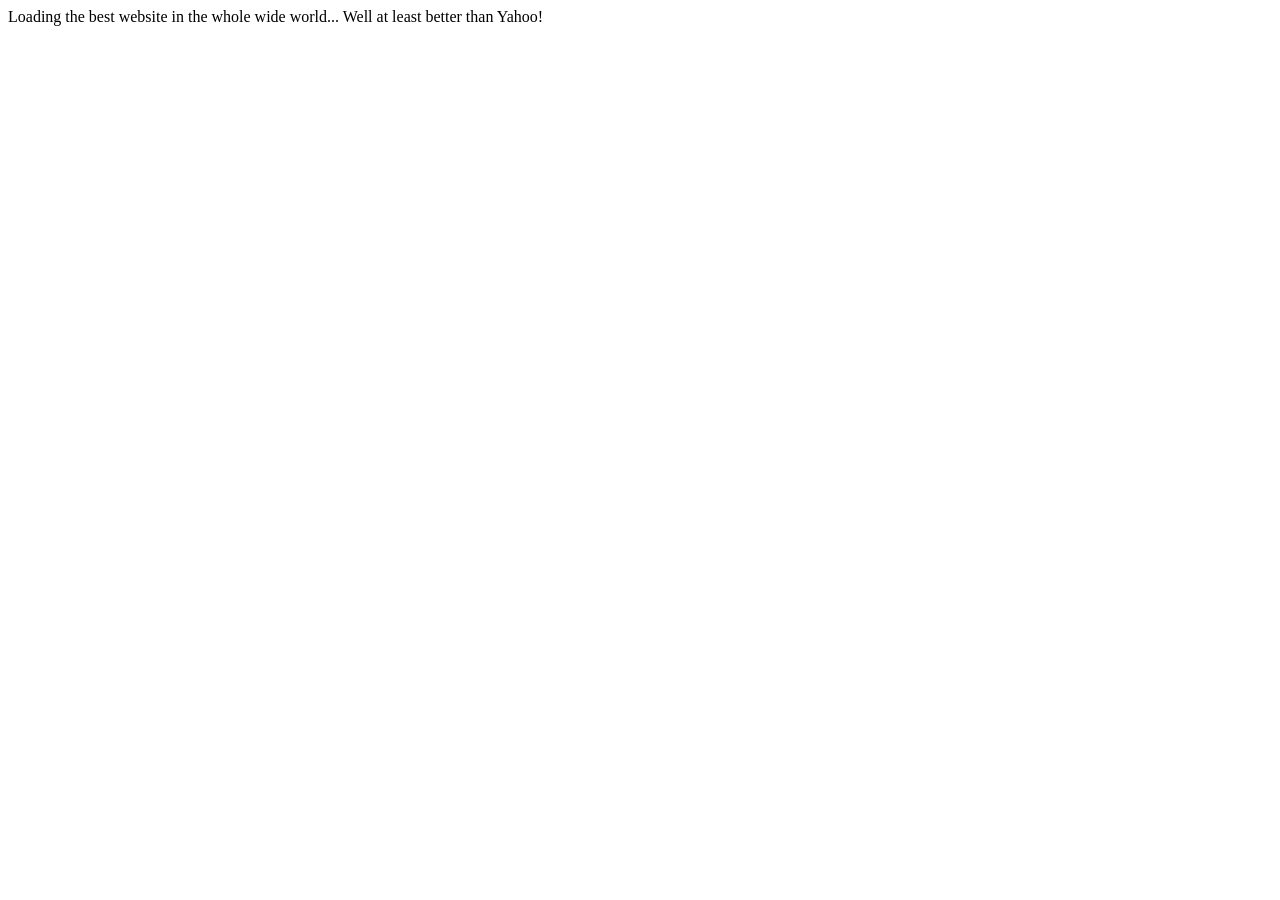
==== commit f64eb3de: "new gh-pages version" ====
--- a/index.html
+++ b/index.html
@@ -3,7 +3,7 @@
 <head>
   <meta charset="utf-8">
   <title>AfshawnDotOrg</title>
-  <base href="/">
+  <base href="/afshawn-dot-org/">
 
   <meta name="viewport" content="width=device-width, initial-scale=1">
   <link rel="icon" type="image/x-icon" href="favicon.ico">
@@ -31,5 +31,5 @@
 
   </app-root>
 
-<script type="text/javascript" src="inline.b926d03bab1da7af2bae.bundle.js"></script><script type="text/javascript" src="polyfills.9d241457c02a091c1bae.bundle.js"></script><script type="text/javascript" src="main.aeb8743ee570941667af.bundle.js"></script></body>
+<script type="text/javascript" src="inline.7ab1355e50b3b1a8e4ec.bundle.js"></script><script type="text/javascript" src="polyfills.9d241457c02a091c1bae.bundle.js"></script><script type="text/javascript" src="main.b4d08cd3daeb6f343fb7.bundle.js"></script></body>
 </html>
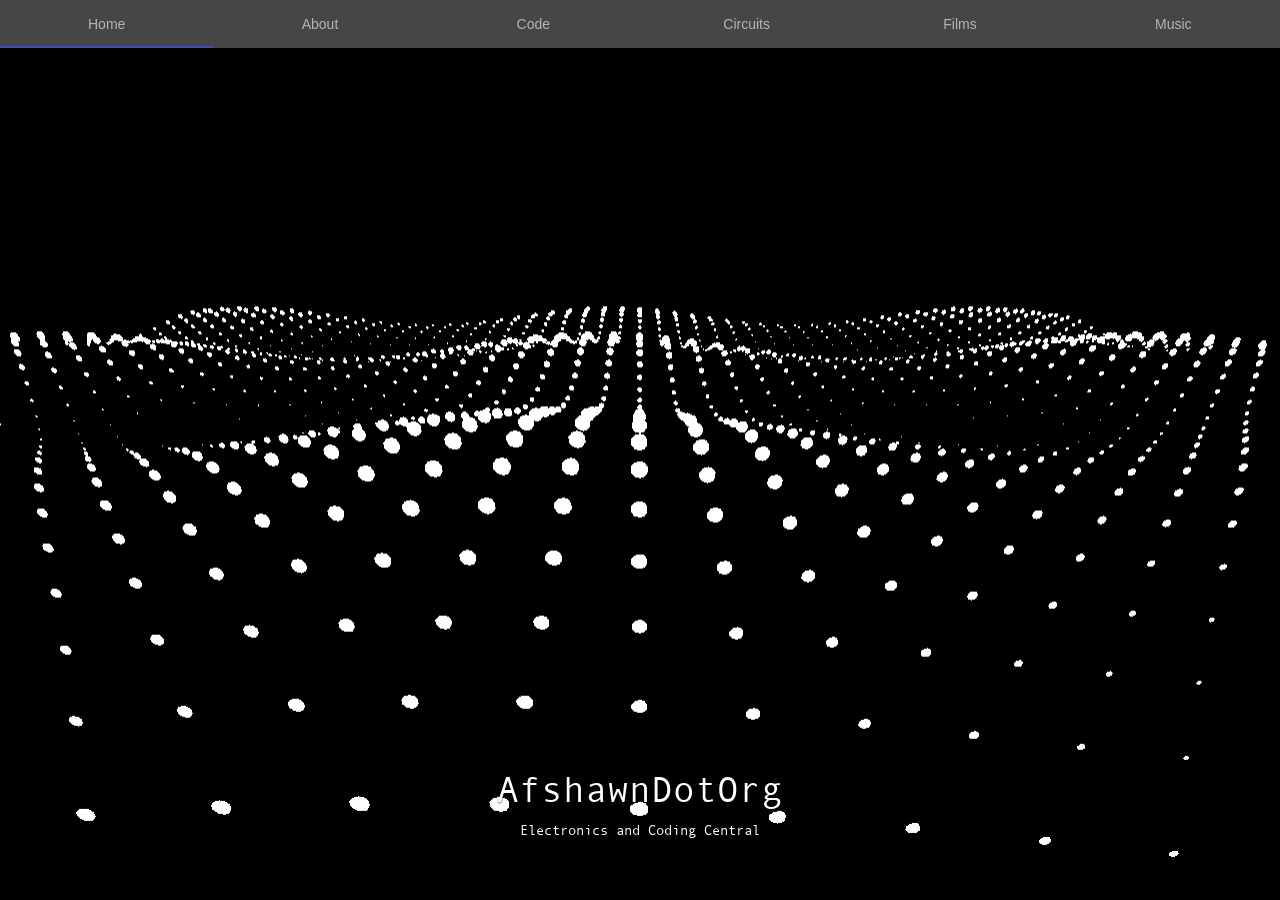
==== commit 1b985a47: "new gh-pages version" ====
--- a/index.html
+++ b/index.html
@@ -3,7 +3,7 @@
 <head>
   <meta charset="utf-8">
   <title>AfshawnDotOrg</title>
-  <base href="/afshawn-dot-org/">
+  <base href="/">
 
   <meta name="viewport" content="width=device-width, initial-scale=1">
   <link rel="icon" type="image/x-icon" href="favicon.ico">
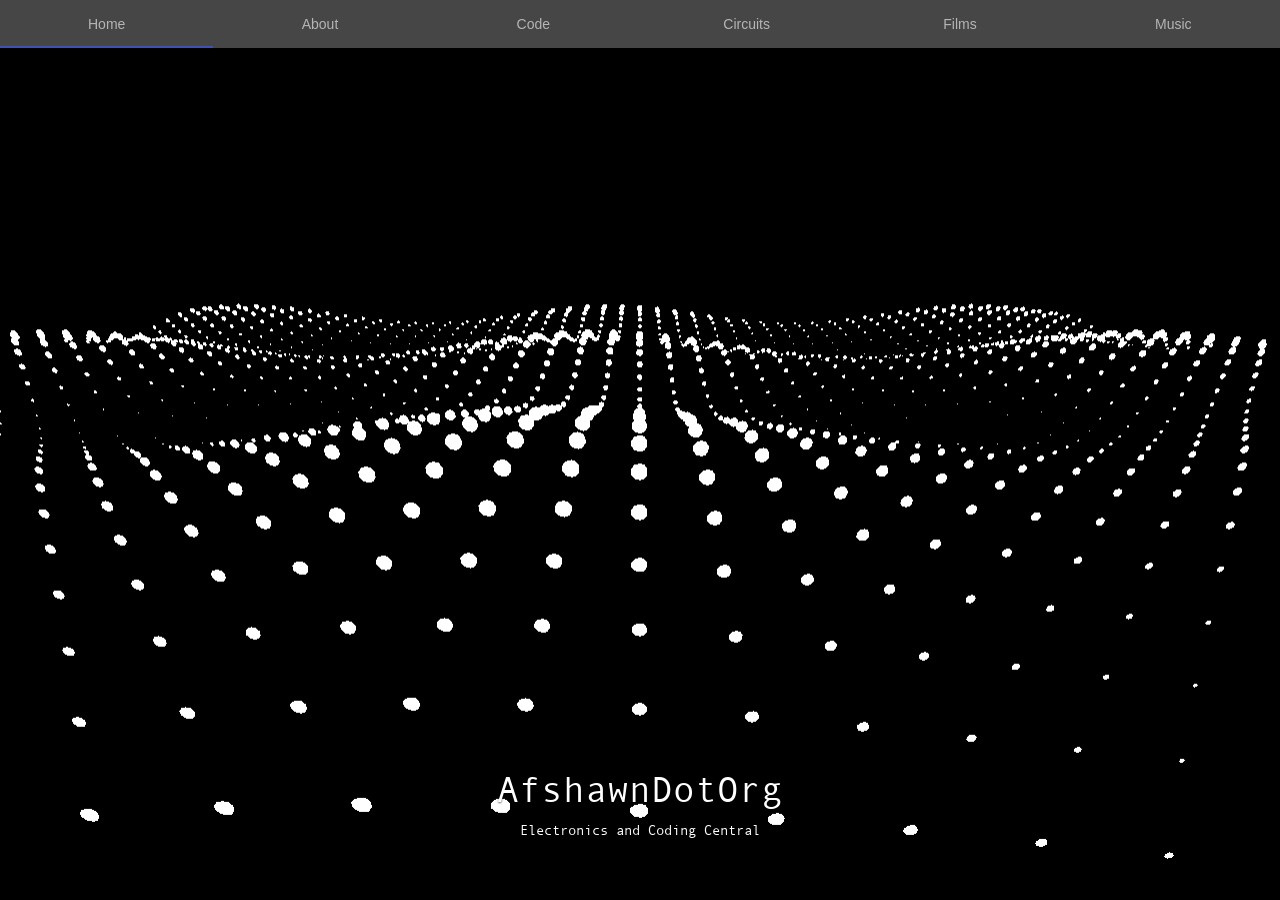
==== commit 98a8e75c: "new gh-pages version" ====
--- a/index.html
+++ b/index.html
@@ -31,5 +31,5 @@
 
   </app-root>
 
-<script type="text/javascript" src="inline.7ab1355e50b3b1a8e4ec.bundle.js"></script><script type="text/javascript" src="polyfills.9d241457c02a091c1bae.bundle.js"></script><script type="text/javascript" src="main.b4d08cd3daeb6f343fb7.bundle.js"></script></body>
+<script type="text/javascript" src="inline.20cfd7bce7abbc7aa35a.bundle.js"></script><script type="text/javascript" src="polyfills.9d241457c02a091c1bae.bundle.js"></script><script type="text/javascript" src="main.de793e64fb8d9dd93310.bundle.js"></script></body>
 </html>
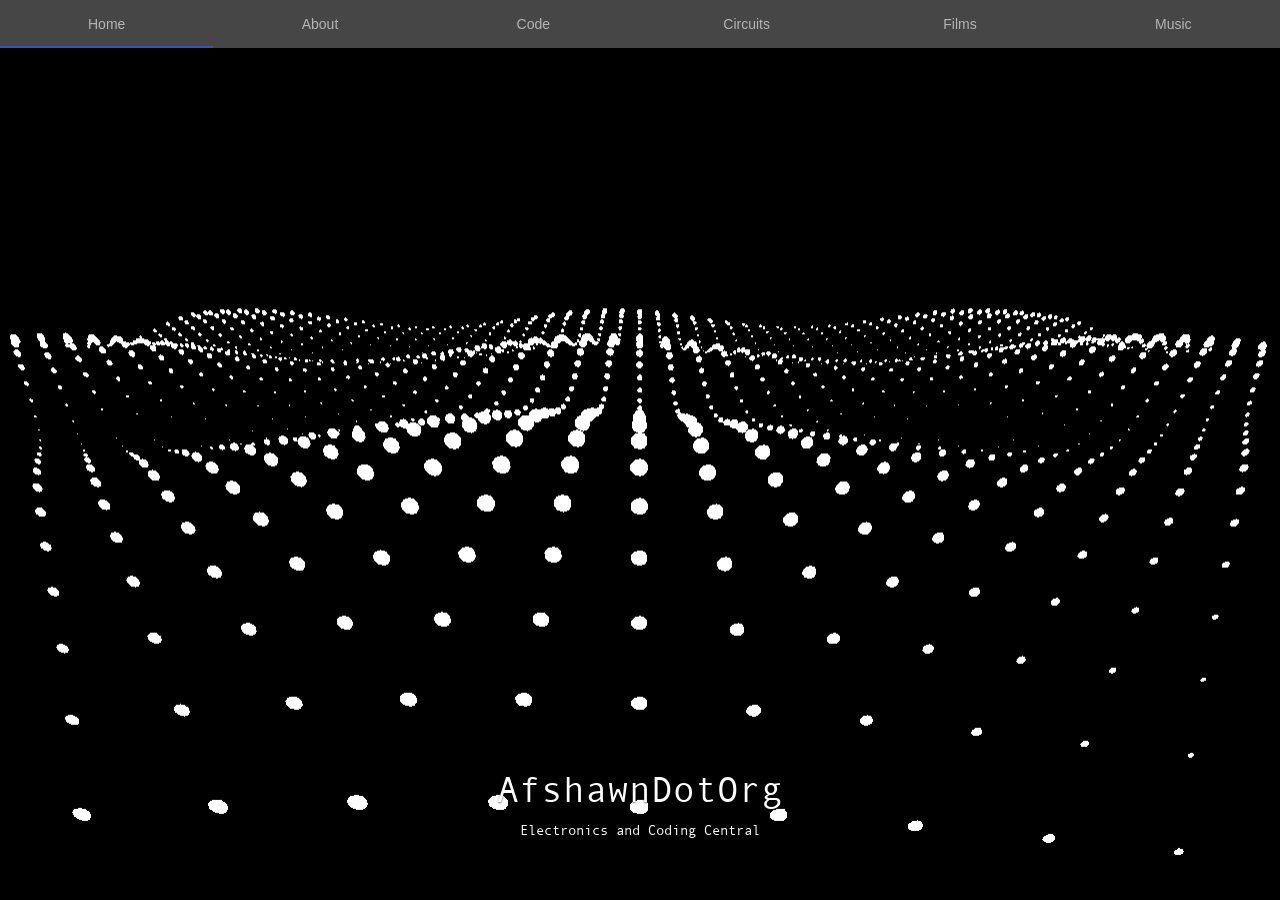
==== commit 576aac55: "Auto-generated commit" ====
--- a/index.html
+++ b/index.html
@@ -31,5 +31,5 @@
 
   </app-root>
 
-<script type="text/javascript" src="inline.20cfd7bce7abbc7aa35a.bundle.js"></script><script type="text/javascript" src="polyfills.9d241457c02a091c1bae.bundle.js"></script><script type="text/javascript" src="main.de793e64fb8d9dd93310.bundle.js"></script></body>
+<script type="text/javascript" src="inline.e58baaa0667874772569.bundle.js"></script><script type="text/javascript" src="polyfills.6dced103c4c90afc044c.bundle.js"></script><script type="text/javascript" src="vendor.ec45e099bbff53224444.bundle.js"></script><script type="text/javascript" src="main.40467ecd7a30dab7ca8e.bundle.js"></script></body>
 </html>
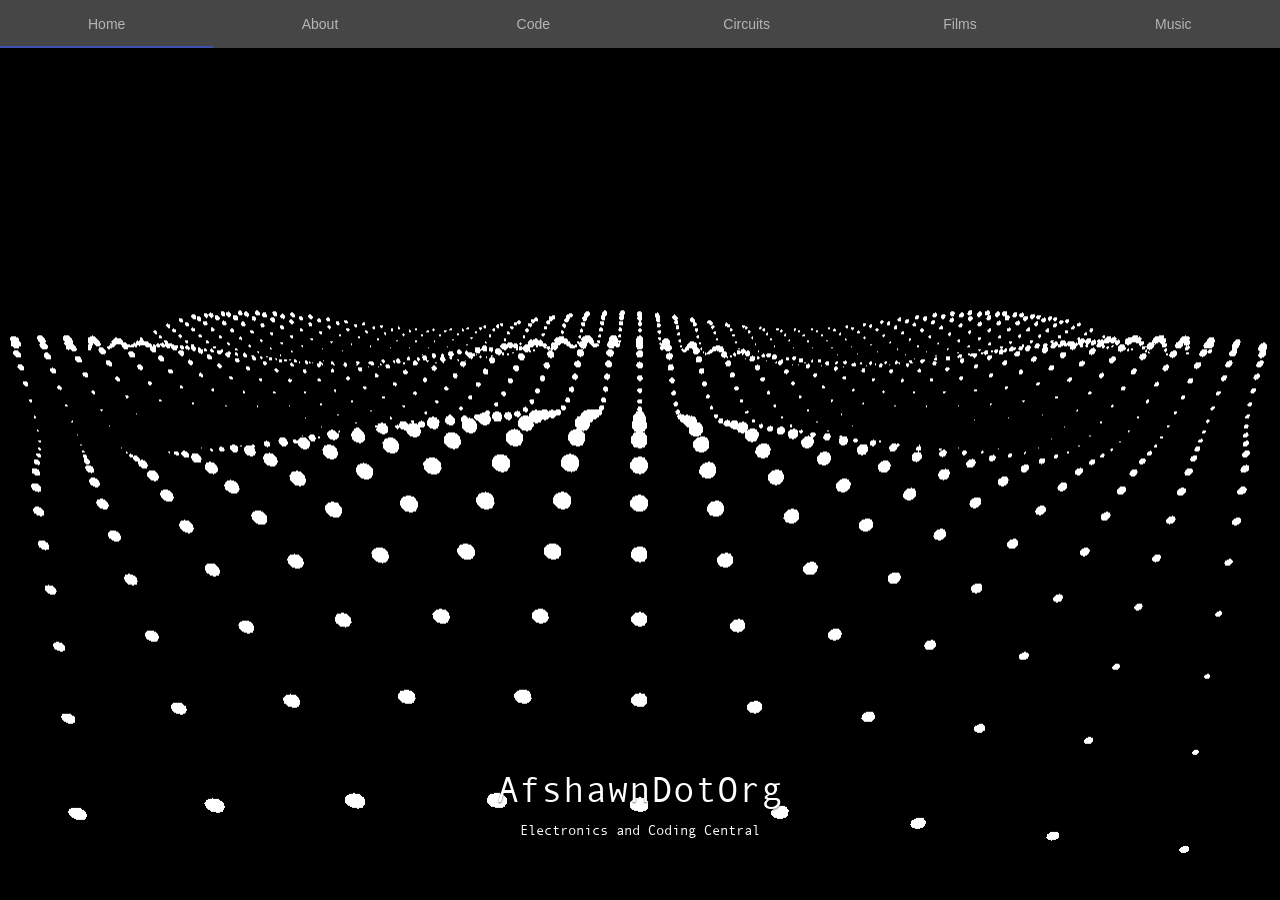
==== commit a0ff1aca: "Auto-generated commit" ====
--- a/index.html
+++ b/index.html
@@ -31,5 +31,5 @@
 
   </app-root>
 
-<script type="text/javascript" src="inline.e58baaa0667874772569.bundle.js"></script><script type="text/javascript" src="polyfills.6dced103c4c90afc044c.bundle.js"></script><script type="text/javascript" src="vendor.ec45e099bbff53224444.bundle.js"></script><script type="text/javascript" src="main.40467ecd7a30dab7ca8e.bundle.js"></script></body>
+<script type="text/javascript" src="inline.23138ff8c63870594903.bundle.js"></script><script type="text/javascript" src="polyfills.6dced103c4c90afc044c.bundle.js"></script><script type="text/javascript" src="vendor.ec45e099bbff53224444.bundle.js"></script><script type="text/javascript" src="main.12a55922aa7df5b2ca14.bundle.js"></script></body>
 </html>
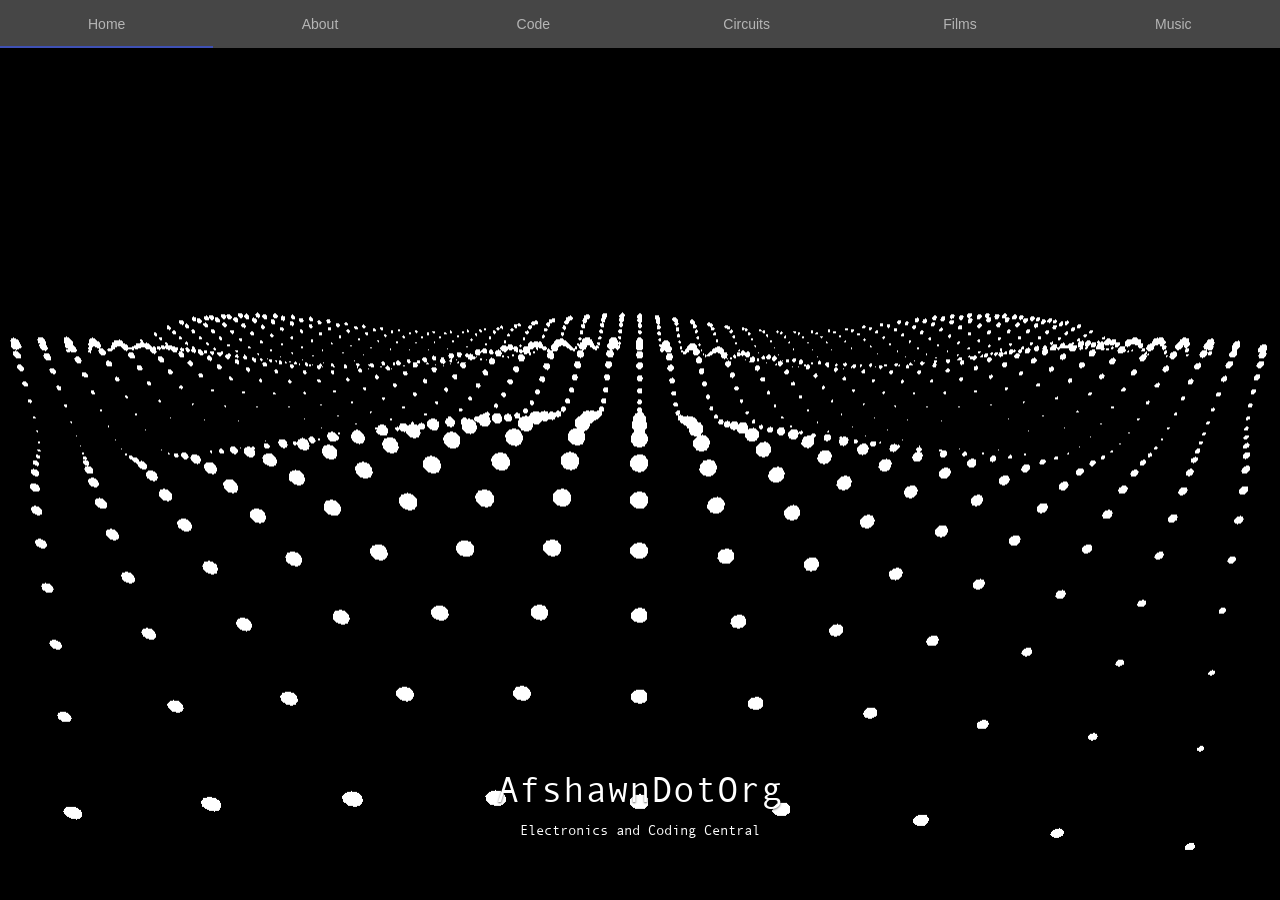
==== commit 58c02256: "Auto-generated commit" ====
--- a/index.html
+++ b/index.html
@@ -31,5 +31,5 @@
 
   </app-root>
 
-<script type="text/javascript" src="inline.23138ff8c63870594903.bundle.js"></script><script type="text/javascript" src="polyfills.6dced103c4c90afc044c.bundle.js"></script><script type="text/javascript" src="vendor.ec45e099bbff53224444.bundle.js"></script><script type="text/javascript" src="main.12a55922aa7df5b2ca14.bundle.js"></script></body>
+<script type="text/javascript" src="inline.55b6a00e2a607850d1b9.bundle.js"></script><script type="text/javascript" src="polyfills.6dced103c4c90afc044c.bundle.js"></script><script type="text/javascript" src="vendor.ec45e099bbff53224444.bundle.js"></script><script type="text/javascript" src="main.e9ab5b87f9c7d8e29f44.bundle.js"></script></body>
 </html>
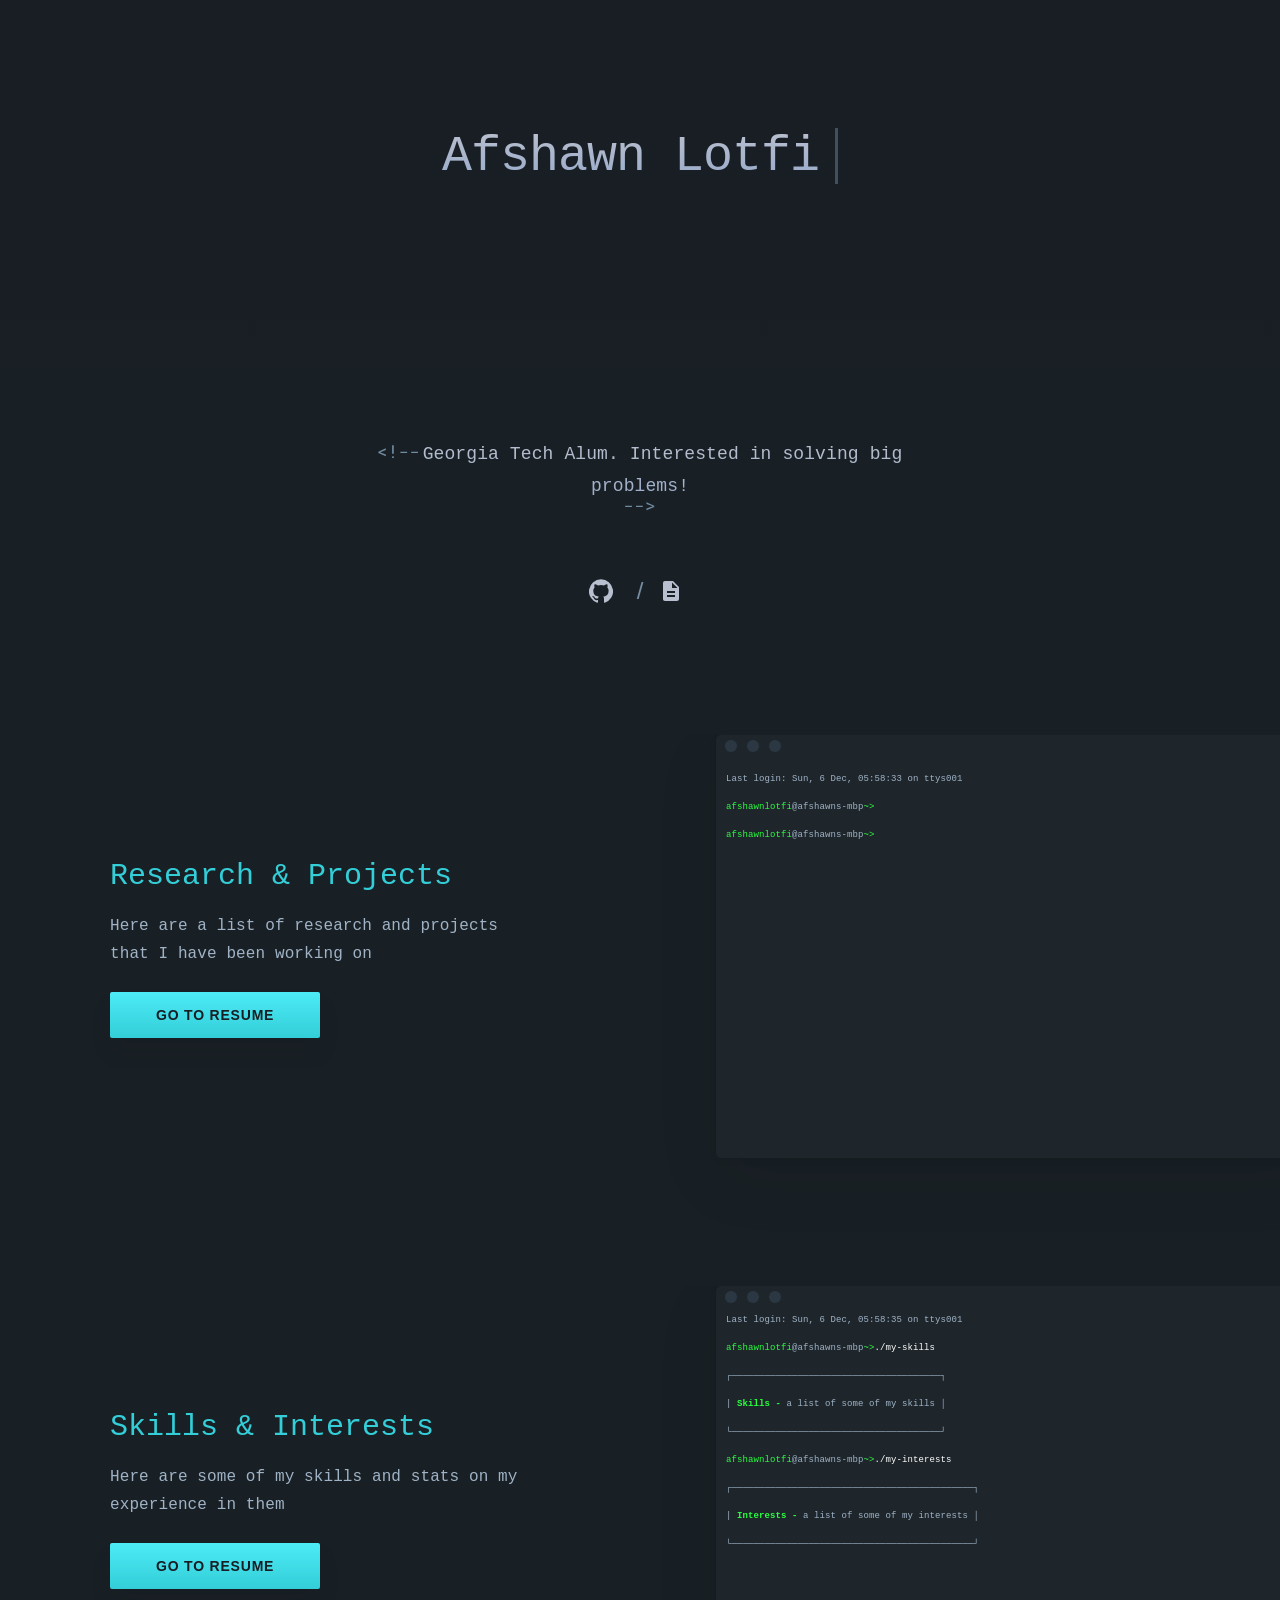
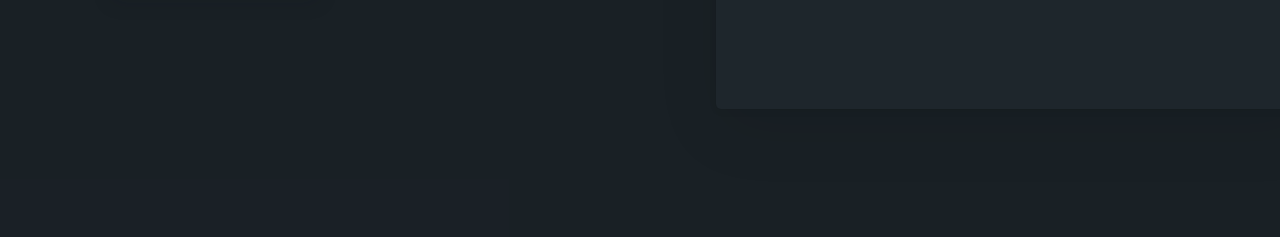
==== commit ca42b011: "first commit" ====
--- a/index.html
+++ b/index.html
@@ -1,35 +1,46 @@
-<!doctype html>
-<html>
-<head>
-  <meta charset="utf-8">
-  <title>AfshawnDotOrg</title>
-  <base href="/">
-
-  <meta name="viewport" content="width=device-width, initial-scale=1">
-  <link rel="icon" type="image/x-icon" href="favicon.ico">
-  <link href="https://fonts.googleapis.com/icon?family=Material+Icons" rel="stylesheet">
-
-
-  <script>
-    // See http://www.backalleycoder.com/2016/05/13/sghpa-the-single-page-app-hack-for-github-pages/
-    (function(){
-      var redirect = sessionStorage.redirect;
-      delete sessionStorage.redirect;
-      if (redirect && redirect != location.href) {
-        history.replaceState(null, null, redirect);
-      }
-    })();
-  </script>
-
-
-<link href="styles.f151f7f71391e4dc2f5d.bundle.css" rel="stylesheet"/></head>
-
-
-<body>
-  <app-root>Loading the best website in the whole wide world...
-            Well at least better than Yahoo!
-
-  </app-root>
-
-<script type="text/javascript" src="inline.55b6a00e2a607850d1b9.bundle.js"></script><script type="text/javascript" src="polyfills.6dced103c4c90afc044c.bundle.js"></script><script type="text/javascript" src="vendor.ec45e099bbff53224444.bundle.js"></script><script type="text/javascript" src="main.e9ab5b87f9c7d8e29f44.bundle.js"></script></body>
-</html>
+<!DOCTYPE html><html lang="en"><head><title>Afshawn Lotfi</title><link rel="icon" type="image/png" href="https://avatars2.githubusercontent.com/u/6283745?s=400&amp;u=e3174182214fe3bf16ebca7b30242fdae04d07e1"/><link rel="apple-touch-icon" href="https://avatars2.githubusercontent.com/u/6283745?s=400&amp;u=e3174182214fe3bf16ebca7b30242fdae04d07e1"/><meta name="theme-color" content="#6200ee"/><meta charSet="utf-8"/><meta name="viewport" content="width=device-width"/><meta name="next-head-count" content="2"/><link rel="preload" href="/_next/static/css/61770bdbd39dd147fad4.css" as="style"/><link rel="stylesheet" href="/_next/static/css/61770bdbd39dd147fad4.css"/><link rel="preload" href="/_next/static/ErLn9SL6HN8Sd_b_ISyaz/pages/index.js" as="script"/><link rel="preload" href="/_next/static/ErLn9SL6HN8Sd_b_ISyaz/pages/_app.js" as="script"/><link rel="preload" href="/_next/static/runtime/webpack-b65cab0b00afd201cbda.js" as="script"/><link rel="preload" href="/_next/static/chunks/framework.8d738cd9f2950118dcb6.js" as="script"/><link rel="preload" href="/_next/static/chunks/commons.9c904bb4eb4d53773228.js" as="script"/><link rel="preload" href="/_next/static/chunks/b9269be9702c2953426c7c765e8add8be660c4f3.90dc0fe06bb04862ea9c.js" as="script"/><link rel="preload" href="/_next/static/runtime/main-55268738bfb3c737257e.js" as="script"/><style id="jss-server-side">.MuiSvgIcon-root {
+  fill: currentColor;
+  width: 1em;
+  height: 1em;
+  display: inline-block;
+  font-size: 1.5rem;
+  transition: fill 200ms cubic-bezier(0.4, 0, 0.2, 1) 0ms;
+  flex-shrink: 0;
+  user-select: none;
+}
+.MuiSvgIcon-colorPrimary {
+  color: #3f51b5;
+}
+.MuiSvgIcon-colorSecondary {
+  color: #f50057;
+}
+.MuiSvgIcon-colorAction {
+  color: rgba(0, 0, 0, 0.54);
+}
+.MuiSvgIcon-colorError {
+  color: #f44336;
+}
+.MuiSvgIcon-colorDisabled {
+  color: rgba(0, 0, 0, 0.26);
+}
+.MuiSvgIcon-fontSizeInherit {
+  font-size: inherit;
+}
+.MuiSvgIcon-fontSizeSmall {
+  font-size: 1.25rem;
+}
+.MuiSvgIcon-fontSizeLarge {
+  font-size: 2.1875rem;
+}
+.MuiCardMedia-root {
+  display: block;
+  background-size: cover;
+  background-repeat: no-repeat;
+  background-position: center;
+}
+.MuiCardMedia-media {
+  width: 100%;
+}
+.MuiCardMedia-img {
+  object-fit: cover;
+}</style></head><body style="background-color:rgba(25, 31, 37, 0.94)"><div id="__next"><main class="wrapper"><div class="line-numbers"></div><section class="padding-xl center hero"><div class="container max-width-small flex-center column"><div class="main-title flex"><h1></h1><svg class="margin-xxs-left blinking-cursor" width="3" height="56" viewBox="0 0 3 56"><rect width="3" height="56" fill="#41505E" fill-rule="evenodd"></rect></svg></div><div class="MuiCardMedia-root" style="background-image:url(&quot;https://avatars2.githubusercontent.com/u/6283745?s=460&amp;u=304c5e89862646af4a6764e837d86ba261dfc739&amp;v=4&quot;);width:200px;height:200px;border-radius:100px" title="Profile Picture"></div><br/><p class="streamer"><span style="margin-right:5px"><svg xmlns="http://www.w3.org/2000/svg" width="40" height="14" viewBox="0 0 40 14"><path fill="#718CA1" fill-rule="evenodd" d="M264.456055,100.172852 L263.990234,100.322266 L264.456055,100.480469 L269.834961,102.554688 L269.834961,104.277344 L262.381836,100.946289 L262.381836,99.6630859 L269.834961,96.3408203 L269.834961,98.0634766 L264.456055,100.172852 Z M277.753906,101.860352 L276.119141,101.860352 L276.119141,93.203125 L277.753906,93.203125 L277.753906,101.860352 Z M275.960938,105.147461 C275.960938,104.86621 276.044433,104.631837 276.211426,104.444336 C276.378419,104.256835 276.628905,104.163086 276.962891,104.163086 C277.296877,104.163086 277.550292,104.256835 277.723145,104.444336 C277.895997,104.631837 277.982422,104.86621 277.982422,105.147461 C277.982422,105.416994 277.895997,105.642577 277.723145,105.824219 C277.550292,106.00586 277.296877,106.09668 276.962891,106.09668 C276.628905,106.09668 276.378419,106.00586 276.211426,105.824219 C276.044433,105.642577 275.960938,105.416994 275.960938,105.147461 Z M291.130859,101.069336 L284.407227,101.069336 L284.407227,99.7333984 L291.130859,99.7333984 L291.130859,101.069336 Z M301.941406,101.069336 L295.217773,101.069336 L295.217773,99.7333984 L301.941406,99.7333984 L301.941406,101.069336 Z" transform="translate(-262 -93)"></path></svg></span>Georgia Tech Alum. Interested in solving big problems!<span style="display:flex;justify-content:center"><svg xmlns="http://www.w3.org/2000/svg" width="30" height="9" viewBox="0 0 30 9"><path fill="#718CA1" fill-rule="evenodd" d="M274.928223,101.069336 L268.20459,101.069336 L268.20459,99.7333984 L274.928223,99.7333984 L274.928223,101.069336 Z M285.73877,101.069336 L279.015137,101.069336 L279.015137,99.7333984 L285.73877,99.7333984 L285.73877,101.069336 Z M289.474121,98.0107422 L289.474121,96.3320312 L297.234863,99.6542969 L297.234863,100.9375 L289.474121,104.268555 L289.474121,102.581055 L295.160645,100.436523 L295.687988,100.287109 L295.160645,100.120117 L289.474121,98.0107422 Z" transform="translate(-268 -96)"></path></svg></span></p><ul class="switch padding-m-top"><li class="editor-option active"><svg class="MuiSvgIcon-root" focusable="false" viewBox="0 0 24 24" aria-hidden="true"><path d="M12 .3a12 12 0 0 0-3.8 23.4c.6.1.8-.3.8-.6v-2c-3.3.7-4-1.6-4-1.6-.6-1.4-1.4-1.8-1.4-1.8-1-.7.1-.7.1-.7 1.2 0 1.9 1.2 1.9 1.2 1 1.8 2.8 1.3 3.5 1 0-.8.4-1.3.7-1.6-2.7-.3-5.5-1.3-5.5-6 0-1.2.5-2.3 1.3-3.1-.2-.4-.6-1.6 0-3.2 0 0 1-.3 3.4 1.2a11.5 11.5 0 0 1 6 0c2.3-1.5 3.3-1.2 3.3-1.2.6 1.6.2 2.8 0 3.2.9.8 1.3 1.9 1.3 3.2 0 4.6-2.8 5.6-5.5 5.9.5.4.9 1 .9 2.2v3.3c0 .3.1.7.8.6A12 12 0 0 0 12 .3"></path></svg></li><span><h4>/</h4></span><li class="editor-option active"><svg class="MuiSvgIcon-root" focusable="false" viewBox="0 0 24 24" aria-hidden="true"><path d="M14 2H6c-1.1 0-1.99.9-1.99 2L4 20c0 1.1.89 2 1.99 2H18c1.1 0 2-.9 2-2V8l-6-6zm2 16H8v-2h8v2zm0-4H8v-2h8v2zm-3-5V3.5L18.5 9H13z"></path></svg></li></ul></div></section><section class="container-big block no-wrap padding-xl-bottom grid-two syntax-theme"><div class="flex-center"><div class="max-width-xsmall"><h2 class="primary">Research &amp; Projects</h2><p>Here are a list of research and projects that I have been working on</p><a class="btn btn-primary download margin-xs-top" href="/files/Resume.pdf">Go to Resume</a></div></div><div class="flex-center padding-none syntax column"><div class="window"><div class="controls"><div class="control control-left"></div><div class="control control-center"></div><div class="control control-right"></div></div><div class="paragraph" style="overflow:auto;max-height:100vh;margin-top:30px;margin-left:10px;font-size:1vh">Last login: <!-- -->Fri, Oct 9, 5:21:32 AM<!-- --> on ttys001<br/><span><span style="color:rgb(41,264,62)">afshawnlotfi</span>@<!-- -->afshawns-mbp<span style="color:rgb(41,264,62)">~&gt;</span> <br/></span><span><span style="color:rgb(41,264,62)">afshawnlotfi</span>@<!-- -->afshawns-mbp<span style="color:rgb(41,264,62)">~&gt;</span> <br/></span></div></div></div></section></main></div><script id="__NEXT_DATA__" type="application/json">{"props":{"pageProps":{}},"page":"/","query":{},"buildId":"ErLn9SL6HN8Sd_b_ISyaz","nextExport":true,"autoExport":true,"isFallback":false}</script><script nomodule="" src="/_next/static/runtime/polyfills-b3d92c5385ed51ccd0d3.js"></script><script async="" data-next-page="/" src="/_next/static/ErLn9SL6HN8Sd_b_ISyaz/pages/index.js"></script><script async="" data-next-page="/_app" src="/_next/static/ErLn9SL6HN8Sd_b_ISyaz/pages/_app.js"></script><script src="/_next/static/runtime/webpack-b65cab0b00afd201cbda.js" async=""></script><script src="/_next/static/chunks/framework.8d738cd9f2950118dcb6.js" async=""></script><script src="/_next/static/chunks/commons.9c904bb4eb4d53773228.js" async=""></script><script src="/_next/static/chunks/b9269be9702c2953426c7c765e8add8be660c4f3.90dc0fe06bb04862ea9c.js" async=""></script><script src="/_next/static/runtime/main-55268738bfb3c737257e.js" async=""></script><script src="/_next/static/ErLn9SL6HN8Sd_b_ISyaz/_buildManifest.js" async=""></script><script src="/_next/static/ErLn9SL6HN8Sd_b_ISyaz/_ssgManifest.js" async=""></script></body></html>
--- a/_next/static/css/61770bdbd39dd147fad4.css
+++ b/_next/static/css/61770bdbd39dd147fad4.css
@@ -0,0 +1 @@
+.center{margin-right:auto;margin-left:auto;text-align:center}.flex{display:flex}.flex-center{display:flex;align-items:center;justify-content:center}@media screen and (max-width:768px){.flex-center{margin:0 auto;padding:0 24px!important}}.auto{margin-right:auto;margin-left:auto}.hide-tablet{display:inherit!important}@media screen and (max-width:768px){.hide-tablet{display:none!important}}.show-tablet{display:none!important}@media screen and (max-width:768px){.show-tablet{display:inherit!important}}.hidden{display:none!important}@media screen and (max-width:420px){.hide-mobile{display:none}}a,abbr,acronym,address,applet,article,aside,audio,b,big,blockquote,body,canvas,caption,center,cite,code,dd,del,details,dfn,div,dl,dt,em,embed,fieldset,figcaption,figure,footer,form,h1,h2,h3,h4,h5,h6,header,hgroup,html,i,iframe,img,ins,kbd,label,legend,li,mark,menu,nav,object,ol,output,p,pre,q,ruby,s,samp,section,small,span,strike,strong,sub,summary,sup,table,tbody,td,tfoot,th,thead,time,tr,tt,u,ul,var,video{margin:0;padding:0;border:0;font-size:100%;font:inherit;vertical-align:baseline}article,aside,details,figcaption,footer,header,hgroup,menu,nav,section{display:block}figure{display:inline-block}html{box-sizing:border-box;overflow-x:hidden}*,:after,:before{box-sizing:inherit}body{line-height:1}li,ol,ul{list-style:none}blockquote,q{quotes:none}blockquote:after,blockquote:before,q:after,q:before{content:"";content:none}table{border-collapse:collapse;border-spacing:0}a{text-decoration:none}input{line-height:normal}.wrapper{z-index:10;position:relative;margin:0 auto;max-width:100%}.block{display:flex}@media screen and (max-width:768px){.block{flex-direction:column;width:100%;flex-basis:100%}}.column{flex-direction:column}.container-big{max-width:1440px}.container,.container-big{position:relative;margin:0 auto}.container{max-width:1280px}.container img,.container picture{max-width:100%}.max-width-large{max-width:1036px}@media screen and (max-width:768px){.max-width-large{max-width:100%}}.max-width-medium{max-width:952px}.max-width-medium>div{width:50%}@media screen and (max-width:768px){.max-width-medium{max-width:100%}}.max-width-small{max-width:640px;width:100%}@media screen and (max-width:768px){.max-width-small{max-width:100%}}.max-width-xsmall{max-width:420px;width:100%}@media screen and (max-width:768px){.max-width-xsmall{max-width:100%}}.grid-four,.grid-three,.grid-two{display:flex;flex-wrap:wrap;justify-content:space-between}.no-wrap{flex-wrap:nowrap}.grid-four>div:nth-child(-n+4),.grid-three>div:nth-child(-n+3),.grid-two>div:nth-child(-n+2){margin-top:0}.grid-four>div{flex-basis:25%}.grid-three>div{flex-basis:33.33%}.grid-two>div{flex-basis:50%;width:50%}@media screen and (max-width:768px){.grid-two>div{flex-basis:100%;width:100%}}@media screen and (max-width:768px){.grid-two>div:last-of-type{margin-top:64px}}@media screen and (max-width:420px){.grid-two>div:last-of-type{margin-top:40px}}.container,.grid-four>div,.grid-three>div,.grid-two>div{padding-right:40px;padding-left:40px}@media screen and (max-width:920px){.container,.grid-four>div,.grid-three>div,.grid-two>div{padding-right:24px;padding-left:24px}}@media screen and (max-width:768px){.container,.grid-four>div,.grid-three>div,.grid-two>div{padding-right:0;padding-left:0}}.grid-four>.extra-padding,.grid-three>.extra-padding,.grid-two>.extra-padding{padding-right:60px;padding-left:60px}.grid-two>.extra-padding{max-width:50%}.padding-none{padding:0}@media screen and (max-width:768px){.padding-none{padding:inherit}}.padding-right-none{padding-right:0}.padding-xs{padding-top:24px;padding-bottom:24px}.padding-s{padding-top:40px;padding-bottom:40px}.padding-m{padding-top:64px;padding-bottom:64px}.padding-m-all{padding:64px}.padding-l{padding-top:96px;padding-bottom:96px}.padding-xl{padding-top:128px;padding-bottom:128px}.padding-xxl{padding-top:164px;padding-bottom:164px}.padding-xxs-top{padding-top:16px}.padding-xs-top{padding-top:24px}.padding-s-top{padding-top:40px}.margin-xs-top{margin-top:24px}.padding-m-top{padding-top:64px}.padding-l-top{padding-top:96px}.padding-xl-top{padding-top:128px}.padding-xxl-top{padding-top:164px}.padding-xxs-bottom{padding-bottom:16px}.padding-xs-bottom{padding-bottom:24px}.padding-s-bottom{padding-bottom:40px}.padding-m-bottom{padding-bottom:64px}.padding-l-bottom{padding-bottom:96px}.padding-xl-bottom{padding-bottom:128px}.padding-xxl-bottom{padding-bottom:164px}.margin-xxs-left{margin-left:16px}@media screen and (max-width:768px){.padding-xl{padding-top:96px;padding-bottom:96px}.padding-l{padding-top:64px;padding-bottom:64px}.padding-xl-top{padding-top:96px}.padding-xl-bottom{padding-bottom:96px}.padding-m-top{padding-top:40px}.padding-l-top{padding-top:64px}.padding-s-top{padding-top:24px}.margin-s-top{margin-top:24px}.margin-xxs-left{margin-left:8px}}@media screen and (max-width:420px){.padding-xl{padding-top:64px;padding-bottom:64px}.padding-l{padding-top:40px;padding-bottom:40px}.padding-xl-bottom{padding-bottom:64px}.padding-xl-top{padding-top:64px}.padding-l-top{padding-top:40px}.padding-m-top{padding-top:24px}}body{font-family:Roboto Mono,Menlo,Monaco,Courier,monospace;line-height:1.5;font-feature-settings:"liga","kern";text-rendering:optimizeLegibility;-webkit-font-smoothing:antialiased;-moz-osx-font-smoothing:grayscale}h1{font-size:50px;font-weight:400;letter-spacing:-1px;line-height:58px;margin-bottom:28px;background:-webkit-linear-gradient(#bbc1cf,#95a8c9);-webkit-background-clip:text;-webkit-text-fill-color:transparent}@media screen and (max-width:1080px){h1{font-size:44px;line-height:50px}}@media screen and (max-width:768px){h1{font-size:38px;line-height:44px}}@media screen and (max-width:420px){h1{font-size:32px;line-height:38px}}h2{font-size:30px;font-weight:400;color:currentColor;line-height:40px;margin-bottom:16px}@media screen and (max-width:1080px){h2{font-size:28px;line-height:38px}}@media screen and (max-width:768px){h2{font-size:26px;line-height:36px}}@media screen and (max-width:420px){h2{font-size:24px;line-height:28px}}h2 span{background:rgba(65,80,94,.7)}h2.primary{color:#33ced8}h2.secondary{color:#f0be72}h2.tertiary{color:#499bfc}h2.alternative{color:#d95468}h2.sublime{color:#60af73}h4{font-family:Roboto,sans-serif;font-size:24px;color:#b8bfce;line-height:32px}@media screen and (max-width:768px){h4{font-size:22px;line-height:30px}}@media screen and (max-width:420px){h4{font-size:20px;line-height:26px}}p.streamer{font-size:18px;font-weight:400;line-height:32px;background:-webkit-linear-gradient(#bbc1cf,#95a8c9);-webkit-background-clip:text;-webkit-text-fill-color:transparent}@media screen and (max-width:768px){p.streamer{font-size:16px;line-height:26px}}.paragraph,p{font-size:16px;font-weight:400;color:#a0b3c6;letter-spacing:.1px;line-height:28px}@media screen and (max-width:768px){p{font-size:15px;line-height:26px}}label{font-size:12px;font-weight:400;color:#4f5f6d;line-height:18px;text-transform:uppercase}.btn,button{cursor:pointer}.btn{font-family:Roboto,sans-serif;font-weight:700;display:inline-block;padding:16px 46px;line-height:1!important;text-align:center;text-decoration:none;border:none;border-radius:2px;text-transform:uppercase;font-size:14px;color:#181e24;letter-spacing:.8px;box-shadow:0 14px 20px 0 rgba(15,20,25,.1)}.btn,.btn:hover{transition:all .25s ease}.btn:hover{transform:translateY(-2px);box-shadow:0 14px 30px 0 rgba(15,20,25,.2)}.btn:focus{outline:none}.btn.btn-disabled,.btn[disabled]{opacity:.5;-ms-filter:"progid:DXImageTransform.Microsoft.Alpha(Opacity=50)";cursor:default}.btn.btn-primary{color:#181e24;background-image:linear-gradient(0deg,#33ced8,#4cebf6)}.btn.btn-secondary{color:#181e24;background-image:linear-gradient(0deg,#f0be72,#f7ca85)}.btn.btn-tertiary{color:#181e24;background-image:linear-gradient(0deg,#499bfc,#6eaef9)}.btn.btn-alternative{color:#181e24;background-image:linear-gradient(0deg,#d95468 4%,#e56276)}.btn.btn-sublime{background-image:linear-gradient(0deg,#60af73,#8bd49c)}.btn.btn-small{font-size:12px;padding:8px 30px;color:#b7c5d3;background-color:#333f4a}.btn.donate{margin:64px auto 66px;max-width:80%;padding:16px 46px;color:#181e24;background-image:linear-gradient(0deg,#499bfc,#6eaef9);font-weight:900;display:none}@media screen and (max-width:420px){.btn.donate{display:block}}@media screen and (max-width:768px){.download{display:none}}pre{display:flex;margin-top:8px;background-color:#1d252c;border-radius:4px;padding:9px 12px 10px;position:relative;overflow-x:scroll}@media screen and (max-width:768px){pre{white-space:pre-wrap}}pre::-webkit-scrollbar{display:none}pre code{display:inline-block;counter-reset:linenumbers;-webkit-font-smoothing:subpixel-antialiased;font-family:Roboto Mono,Menlo,Monaco,Courier,monospace;font-size:14px;font-weight:400;color:#718ca1;line-height:21px}@media screen and (max-width:768px){pre code{font-size:13px}}@media screen and (max-width:420px){pre code{font-size:12px}}pre code span{-webkit-user-select:none;-moz-user-select:none;-ms-user-select:none;user-select:none}.switch{display:flex;justify-content:center;margin:0 auto;text-align:center}@media screen and (max-width:420px){.switch{margin:0!important;width:100%}.switch li{display:block!important;margin:0 16px!important;width:33%}.switch li h4{font-size:16px}.switch svg{margin:0!important}}.switch li{margin:0 8px;display:flex;align-items:center;cursor:pointer}.switch li path{transition:all .25s ease-in-out;fill:#565c6c}.switch li .sublime{display:inline-flex;position:relative;width:18px;height:23px;margin:0 8px 0 0}.switch li .sublime span{position:absolute;top:0;left:0;width:18px;height:23px;-o-object-fit:contain;object-fit:contain;background-repeat:no-repeat;background-position:50%;margin:0}.switch li .sublime span,.switch li .sublime span.sublime-icon{transition:all .25s ease-in-out}.switch li .sublime span.sublime-icon-active{opacity:0;-ms-filter:"progid:DXImageTransform.Microsoft.Alpha(Opacity=0)";transition:all .25s ease-in-out}.switch li h4{color:#565c6c;transition:all .25s ease-in-out}.switch li.active h4{transition:all .25s ease-in-out;color:#b8bfce}.switch li.active path{transition:all .25s ease-in-out;fill:#b8bfce}.switch li.active .sublime-icon-active{transition:all .25s ease-in-out;opacity:1!important;-ms-filter:"progid:DXImageTransform.Microsoft.Alpha(Opacity=100)"}.switch li:hover h4{transition:all .25s ease-in-out;color:#b8bfce}.switch li:hover path{transition:all .25s ease-in-out;fill:#b8bfce}.switch li:hover .sublime-icon-active{transition:all .25s ease-in-out;opacity:1!important;-ms-filter:"progid:DXImageTransform.Microsoft.Alpha(Opacity=100)"}.switch span{margin:0 8px}.switch span h4{color:#758ba0}.switch svg{margin-right:8px}.syntax{margin-right:-56px}@media screen and (max-width:1080px){.syntax{margin-right:0}}.window{position:relative;overflow:scroll;background:#1e262c;box-shadow:0 0 1px 0 rgba(0,0,0,.1),0 2px 8px 0 rgba(0,0,0,.05),0 20px 66px 0 rgba(0,0,0,.08);border-radius:5px;height:564px;z-index:100}@media screen and (max-width:1280px){.window{height:423px}}@media screen and (max-width:1080px){.window{height:338px}}@media screen and (max-width:920px){.window{height:auto}}@media screen and (max-width:1280px){.window.window-large{height:540px}}@media screen and (max-width:1080px){.window.window-large{height:460px}}@media screen and (max-width:768px){.window.window-large{height:100%}}@media screen and (max-width:420px){.window.window-large.footer-image{height:310px!important}}.window .controls{display:flex;position:absolute;width:100%;height:40px;z-index:999;padding:5px 4px}.window .controls .control{width:12px;height:12px;border-radius:100%;background-color:#2b3742;margin:0 5px}@media screen and (max-width:1280px){.window #language-image,.window #syntax-image{width:600px;height:auto}}@media screen and (max-width:1080px){.window #language-image,.window #syntax-image{width:480px;height:auto}}@media screen and (max-width:920px){.window #language-image,.window #syntax-image{width:110%;height:auto}}@media screen and (max-width:768px){.window #language-image,.window #syntax-image{width:100%}}@media screen and (max-width:420px){.window #language-image,.window #syntax-image{width:100%;transform:scale(2);transform-origin:top left}}@media screen and (max-width:920px){.window #ui-theme{width:120%;height:auto}}@media screen and (max-width:420px){.window #ui-theme{width:100%;transform:scale(2);transform-origin:top left}}.window img{vertical-align:middle}@media screen and (max-width:768px){.window img{width:100%;max-width:100%}}@media screen and (max-width:1080px){.syntax-theme-code .window{height:auto}}@media screen and (max-width:1280px){.syntax-theme-code .window img{max-width:600px}}@media screen and (max-width:1080px){.syntax-theme-code .window img{max-width:100%}}footer{width:100%;background-color:rgba(39,48,56,.94);position:relative;display:flex;padding:16px 0;align-items:center;position:fixed;bottom:0;left:0;z-index:1000;border-top:1px solid #383b44}footer p{font-size:12px;line-height:16px;padding:20px 0}footer p span{color:#b62d65}footer .btn.download{margin-left:16px}#footer{padding-top:24px!important;padding-bottom:24px!important}@media screen and (max-width:768px){#footer{padding-top:16px!important;padding-bottom:16px!important}}.icon-elements{display:flex;flex-direction:column;align-items:center;justify-content:center}.icon-row,.package-icons{margin-bottom:40px}.icon-row{display:flex}.icon-row .single-icon{width:16px;height:16px;display:flex;align-items:center;justify-content:center;margin-right:24px;position:relative}.icon-row .single-icon .active{position:absolute}@media screen and (max-width:1080px){.icon-row .single-icon:nth-last-child(-n+2){display:none}}@media screen and (max-width:920px){.icon-row .single-icon:nth-last-child(-n+4){display:none}}.icon-row .single-icon:last-child{margin-right:0}.icon-row:last-child{margin-bottom:0}html{background-color:#28313a;min-height:100vh}.hero{background-image:linear-gradient(#181e24 5%,transparent 75%,transparent)}.hero ::-moz-selection{background-color:#41505e;color:#fff}.hero ::selection{background-color:#41505e;color:#fff}.syntax-theme{overflow:visible}.syntax-theme ::-moz-selection{background-color:#33ced8;color:#fff}.syntax-theme ::selection{background-color:#33ced8;color:#fff}@media screen and (max-width:1440px){.syntax-theme{overflow:hidden}}.syntax-theme .window{width:800px}@media screen and (max-width:1280px){.syntax-theme .window{width:600px}}@media screen and (max-width:1080px){.syntax-theme .window{width:480px}}@media screen and (max-width:920px){.syntax-theme .window{width:110%}}@media screen and (max-width:768px){.syntax-theme .window{width:100%}}.syntax-theme-code{z-index:9999;overflow:visible}.syntax-theme-code ::-moz-selection{background-color:#d95468;color:#fff}.syntax-theme-code ::selection{background-color:#d95468;color:#fff}@media screen and (max-width:1440px){.syntax-theme-code{overflow:hidden}}.syntax-theme-sublime ::-moz-selection{background-color:#60af73;color:#fff}.syntax-theme-sublime ::selection{background-color:#60af73;color:#fff}.icon-package ::-moz-selection{background-color:#f0be72;color:#fff}.icon-package ::selection{background-color:#f0be72;color:#fff}.ui-theme ::-moz-selection{background-color:#499bfc;color:#fff}.ui-theme ::selection{background-color:#499bfc;color:#fff}@media screen and (max-width:768px){.ui-theme .cli{margin-top:40px!important}}@media screen and (max-width:420px){.ui-theme .cli{margin-top:24px!important}}@media screen and (max-width:920px){.line-numbers{display:none}}.animated{-webkit-animation-duration:.75s;animation-duration:.75s;-webkit-animation-fill-mode:both;animation-fill-mode:both}@-webkit-keyframes fadeIn{0%{opacity:0;-ms-filter:"progid:DXImageTransform.Microsoft.Alpha(Opacity=0)"}to{opacity:1;-ms-filter:"progid:DXImageTransform.Microsoft.Alpha(Opacity=100)"}}@keyframes fadeIn{0%{opacity:0;-ms-filter:"progid:DXImageTransform.Microsoft.Alpha(Opacity=0)"}to{opacity:1;-ms-filter:"progid:DXImageTransform.Microsoft.Alpha(Opacity=100)"}}.fadeIn{-webkit-animation-name:fadeIn;animation-name:fadeIn}@-webkit-keyframes longDelayFadeIn{0%{opacity:0;-ms-filter:"progid:DXImageTransform.Microsoft.Alpha(Opacity=0)"}3.3%{opacity:1;-ms-filter:"progid:DXImageTransform.Microsoft.Alpha(Opacity=100)"}16.7%{opacity:1;-ms-filter:"progid:DXImageTransform.Microsoft.Alpha(Opacity=100)"}20%{opacity:0;-ms-filter:"progid:DXImageTransform.Microsoft.Alpha(Opacity=0)"}to{opacity:0;-ms-filter:"progid:DXImageTransform.Microsoft.Alpha(Opacity=0)"}}@keyframes longDelayFadeIn{0%{opacity:0;-ms-filter:"progid:DXImageTransform.Microsoft.Alpha(Opacity=0)"}3.3%{opacity:1;-ms-filter:"progid:DXImageTransform.Microsoft.Alpha(Opacity=100)"}16.7%{opacity:1;-ms-filter:"progid:DXImageTransform.Microsoft.Alpha(Opacity=100)"}20%{opacity:0;-ms-filter:"progid:DXImageTransform.Microsoft.Alpha(Opacity=0)"}to{opacity:0;-ms-filter:"progid:DXImageTransform.Microsoft.Alpha(Opacity=0)"}}.longDelayFadeIn{-webkit-animation-iteration-count:infinite;animation-iteration-count:infinite;-webkit-animation-duration:15s;animation-duration:15s;-webkit-animation-fill-mode:both;animation-fill-mode:both;-webkit-animation-name:longDelayFadeIn;animation-name:longDelayFadeIn}@-webkit-keyframes fadeOut{0%{opacity:1;-ms-filter:"progid:DXImageTransform.Microsoft.Alpha(Opacity=100)"}to{opacity:0;-ms-filter:"progid:DXImageTransform.Microsoft.Alpha(Opacity=0)"}}@keyframes fadeOut{0%{opacity:1;-ms-filter:"progid:DXImageTransform.Microsoft.Alpha(Opacity=100)"}to{opacity:0;-ms-filter:"progid:DXImageTransform.Microsoft.Alpha(Opacity=0)"}}.fadeOut{-webkit-animation-name:fadeOut;animation-name:fadeOut}.longDelayFadeOut{-webkit-animation-iteration-count:infinite;animation-iteration-count:infinite;-webkit-animation-delay:17s;animation-delay:17s;-webkit-animation-name:fadeOut;animation-name:fadeOut}.blinking-cursor{-webkit-animation:blink 1.25s step-end infinite;animation:blink 1.25s step-end infinite}@media screen and (max-width:1080px){.blinking-cursor{height:50px}}@media screen and (max-width:768px){.blinking-cursor{height:44px}}@media screen and (max-width:420px){.blinking-cursor{height:38px}}@-webkit-keyframes blink{0%,to{opacity:0;-ms-filter:"progid:DXImageTransform.Microsoft.Alpha(Opacity=0)"}50%{opacity:1;-ms-filter:"progid:DXImageTransform.Microsoft.Alpha(Opacity=100)"}}@keyframes blink{0%,to{opacity:0;-ms-filter:"progid:DXImageTransform.Microsoft.Alpha(Opacity=0)"}50%{opacity:1;-ms-filter:"progid:DXImageTransform.Microsoft.Alpha(Opacity=100)"}}@media screen and (max-width:768px){.cli{display:none!important}}.language-list{cursor:pointer}@media screen and (max-width:768px){.language-list{display:none}}.language-list li{display:flex;margin:0 10px;cursor:pointer}.language-list li.active path,.language-list li:hover path{transition:all .25s ease-in-out;fill:#ccd1e0}.language-list li path{transition:all .25s ease-in-out}
--- a/_next/static/css/61770bdbd39dd147fad4.css
+++ b/_next/static/css/61770bdbd39dd147fad4.css
@@ -0,0 +1 @@
+.center{margin-right:auto;margin-left:auto;text-align:center}.flex{display:flex}.flex-center{display:flex;align-items:center;justify-content:center}@media screen and (max-width:768px){.flex-center{margin:0 auto;padding:0 24px!important}}.auto{margin-right:auto;margin-left:auto}.hide-tablet{display:inherit!important}@media screen and (max-width:768px){.hide-tablet{display:none!important}}.show-tablet{display:none!important}@media screen and (max-width:768px){.show-tablet{display:inherit!important}}.hidden{display:none!important}@media screen and (max-width:420px){.hide-mobile{display:none}}a,abbr,acronym,address,applet,article,aside,audio,b,big,blockquote,body,canvas,caption,center,cite,code,dd,del,details,dfn,div,dl,dt,em,embed,fieldset,figcaption,figure,footer,form,h1,h2,h3,h4,h5,h6,header,hgroup,html,i,iframe,img,ins,kbd,label,legend,li,mark,menu,nav,object,ol,output,p,pre,q,ruby,s,samp,section,small,span,strike,strong,sub,summary,sup,table,tbody,td,tfoot,th,thead,time,tr,tt,u,ul,var,video{margin:0;padding:0;border:0;font-size:100%;font:inherit;vertical-align:baseline}article,aside,details,figcaption,footer,header,hgroup,menu,nav,section{display:block}figure{display:inline-block}html{box-sizing:border-box;overflow-x:hidden}*,:after,:before{box-sizing:inherit}body{line-height:1}li,ol,ul{list-style:none}blockquote,q{quotes:none}blockquote:after,blockquote:before,q:after,q:before{content:"";content:none}table{border-collapse:collapse;border-spacing:0}a{text-decoration:none}input{line-height:normal}.wrapper{z-index:10;position:relative;margin:0 auto;max-width:100%}.block{display:flex}@media screen and (max-width:768px){.block{flex-direction:column;width:100%;flex-basis:100%}}.column{flex-direction:column}.container-big{max-width:1440px}.container,.container-big{position:relative;margin:0 auto}.container{max-width:1280px}.container img,.container picture{max-width:100%}.max-width-large{max-width:1036px}@media screen and (max-width:768px){.max-width-large{max-width:100%}}.max-width-medium{max-width:952px}.max-width-medium>div{width:50%}@media screen and (max-width:768px){.max-width-medium{max-width:100%}}.max-width-small{max-width:640px;width:100%}@media screen and (max-width:768px){.max-width-small{max-width:100%}}.max-width-xsmall{max-width:420px;width:100%}@media screen and (max-width:768px){.max-width-xsmall{max-width:100%}}.grid-four,.grid-three,.grid-two{display:flex;flex-wrap:wrap;justify-content:space-between}.no-wrap{flex-wrap:nowrap}.grid-four>div:nth-child(-n+4),.grid-three>div:nth-child(-n+3),.grid-two>div:nth-child(-n+2){margin-top:0}.grid-four>div{flex-basis:25%}.grid-three>div{flex-basis:33.33%}.grid-two>div{flex-basis:50%;width:50%}@media screen and (max-width:768px){.grid-two>div{flex-basis:100%;width:100%}}@media screen and (max-width:768px){.grid-two>div:last-of-type{margin-top:64px}}@media screen and (max-width:420px){.grid-two>div:last-of-type{margin-top:40px}}.container,.grid-four>div,.grid-three>div,.grid-two>div{padding-right:40px;padding-left:40px}@media screen and (max-width:920px){.container,.grid-four>div,.grid-three>div,.grid-two>div{padding-right:24px;padding-left:24px}}@media screen and (max-width:768px){.container,.grid-four>div,.grid-three>div,.grid-two>div{padding-right:0;padding-left:0}}.grid-four>.extra-padding,.grid-three>.extra-padding,.grid-two>.extra-padding{padding-right:60px;padding-left:60px}.grid-two>.extra-padding{max-width:50%}.padding-none{padding:0}@media screen and (max-width:768px){.padding-none{padding:inherit}}.padding-right-none{padding-right:0}.padding-xs{padding-top:24px;padding-bottom:24px}.padding-s{padding-top:40px;padding-bottom:40px}.padding-m{padding-top:64px;padding-bottom:64px}.padding-m-all{padding:64px}.padding-l{padding-top:96px;padding-bottom:96px}.padding-xl{padding-top:128px;padding-bottom:128px}.padding-xxl{padding-top:164px;padding-bottom:164px}.padding-xxs-top{padding-top:16px}.padding-xs-top{padding-top:24px}.padding-s-top{padding-top:40px}.margin-xs-top{margin-top:24px}.padding-m-top{padding-top:64px}.padding-l-top{padding-top:96px}.padding-xl-top{padding-top:128px}.padding-xxl-top{padding-top:164px}.padding-xxs-bottom{padding-bottom:16px}.padding-xs-bottom{padding-bottom:24px}.padding-s-bottom{padding-bottom:40px}.padding-m-bottom{padding-bottom:64px}.padding-l-bottom{padding-bottom:96px}.padding-xl-bottom{padding-bottom:128px}.padding-xxl-bottom{padding-bottom:164px}.margin-xxs-left{margin-left:16px}@media screen and (max-width:768px){.padding-xl{padding-top:96px;padding-bottom:96px}.padding-l{padding-top:64px;padding-bottom:64px}.padding-xl-top{padding-top:96px}.padding-xl-bottom{padding-bottom:96px}.padding-m-top{padding-top:40px}.padding-l-top{padding-top:64px}.padding-s-top{padding-top:24px}.margin-s-top{margin-top:24px}.margin-xxs-left{margin-left:8px}}@media screen and (max-width:420px){.padding-xl{padding-top:64px;padding-bottom:64px}.padding-l{padding-top:40px;padding-bottom:40px}.padding-xl-bottom{padding-bottom:64px}.padding-xl-top{padding-top:64px}.padding-l-top{padding-top:40px}.padding-m-top{padding-top:24px}}body{font-family:Roboto Mono,Menlo,Monaco,Courier,monospace;line-height:1.5;font-feature-settings:"liga","kern";text-rendering:optimizeLegibility;-webkit-font-smoothing:antialiased;-moz-osx-font-smoothing:grayscale}h1{font-size:50px;font-weight:400;letter-spacing:-1px;line-height:58px;margin-bottom:28px;background:-webkit-linear-gradient(#bbc1cf,#95a8c9);-webkit-background-clip:text;-webkit-text-fill-color:transparent}@media screen and (max-width:1080px){h1{font-size:44px;line-height:50px}}@media screen and (max-width:768px){h1{font-size:38px;line-height:44px}}@media screen and (max-width:420px){h1{font-size:32px;line-height:38px}}h2{font-size:30px;font-weight:400;color:currentColor;line-height:40px;margin-bottom:16px}@media screen and (max-width:1080px){h2{font-size:28px;line-height:38px}}@media screen and (max-width:768px){h2{font-size:26px;line-height:36px}}@media screen and (max-width:420px){h2{font-size:24px;line-height:28px}}h2 span{background:rgba(65,80,94,.7)}h2.primary{color:#33ced8}h2.secondary{color:#f0be72}h2.tertiary{color:#499bfc}h2.alternative{color:#d95468}h2.sublime{color:#60af73}h4{font-family:Roboto,sans-serif;font-size:24px;color:#b8bfce;line-height:32px}@media screen and (max-width:768px){h4{font-size:22px;line-height:30px}}@media screen and (max-width:420px){h4{font-size:20px;line-height:26px}}p.streamer{font-size:18px;font-weight:400;line-height:32px;background:-webkit-linear-gradient(#bbc1cf,#95a8c9);-webkit-background-clip:text;-webkit-text-fill-color:transparent}@media screen and (max-width:768px){p.streamer{font-size:16px;line-height:26px}}.paragraph,p{font-size:16px;font-weight:400;color:#a0b3c6;letter-spacing:.1px;line-height:28px}@media screen and (max-width:768px){p{font-size:15px;line-height:26px}}label{font-size:12px;font-weight:400;color:#4f5f6d;line-height:18px;text-transform:uppercase}.btn,button{cursor:pointer}.btn{font-family:Roboto,sans-serif;font-weight:700;display:inline-block;padding:16px 46px;line-height:1!important;text-align:center;text-decoration:none;border:none;border-radius:2px;text-transform:uppercase;font-size:14px;color:#181e24;letter-spacing:.8px;box-shadow:0 14px 20px 0 rgba(15,20,25,.1)}.btn,.btn:hover{transition:all .25s ease}.btn:hover{transform:translateY(-2px);box-shadow:0 14px 30px 0 rgba(15,20,25,.2)}.btn:focus{outline:none}.btn.btn-disabled,.btn[disabled]{opacity:.5;-ms-filter:"progid:DXImageTransform.Microsoft.Alpha(Opacity=50)";cursor:default}.btn.btn-primary{color:#181e24;background-image:linear-gradient(0deg,#33ced8,#4cebf6)}.btn.btn-secondary{color:#181e24;background-image:linear-gradient(0deg,#f0be72,#f7ca85)}.btn.btn-tertiary{color:#181e24;background-image:linear-gradient(0deg,#499bfc,#6eaef9)}.btn.btn-alternative{color:#181e24;background-image:linear-gradient(0deg,#d95468 4%,#e56276)}.btn.btn-sublime{background-image:linear-gradient(0deg,#60af73,#8bd49c)}.btn.btn-small{font-size:12px;padding:8px 30px;color:#b7c5d3;background-color:#333f4a}.btn.donate{margin:64px auto 66px;max-width:80%;padding:16px 46px;color:#181e24;background-image:linear-gradient(0deg,#499bfc,#6eaef9);font-weight:900;display:none}@media screen and (max-width:420px){.btn.donate{display:block}}@media screen and (max-width:768px){.download{display:none}}pre{display:flex;margin-top:8px;background-color:#1d252c;border-radius:4px;padding:9px 12px 10px;position:relative;overflow-x:scroll}@media screen and (max-width:768px){pre{white-space:pre-wrap}}pre::-webkit-scrollbar{display:none}pre code{display:inline-block;counter-reset:linenumbers;-webkit-font-smoothing:subpixel-antialiased;font-family:Roboto Mono,Menlo,Monaco,Courier,monospace;font-size:14px;font-weight:400;color:#718ca1;line-height:21px}@media screen and (max-width:768px){pre code{font-size:13px}}@media screen and (max-width:420px){pre code{font-size:12px}}pre code span{-webkit-user-select:none;-moz-user-select:none;-ms-user-select:none;user-select:none}.switch{display:flex;justify-content:center;margin:0 auto;text-align:center}@media screen and (max-width:420px){.switch{margin:0!important;width:100%}.switch li{display:block!important;margin:0 16px!important;width:33%}.switch li h4{font-size:16px}.switch svg{margin:0!important}}.switch li{margin:0 8px;display:flex;align-items:center;cursor:pointer}.switch li path{transition:all .25s ease-in-out;fill:#565c6c}.switch li .sublime{display:inline-flex;position:relative;width:18px;height:23px;margin:0 8px 0 0}.switch li .sublime span{position:absolute;top:0;left:0;width:18px;height:23px;-o-object-fit:contain;object-fit:contain;background-repeat:no-repeat;background-position:50%;margin:0}.switch li .sublime span,.switch li .sublime span.sublime-icon{transition:all .25s ease-in-out}.switch li .sublime span.sublime-icon-active{opacity:0;-ms-filter:"progid:DXImageTransform.Microsoft.Alpha(Opacity=0)";transition:all .25s ease-in-out}.switch li h4{color:#565c6c;transition:all .25s ease-in-out}.switch li.active h4{transition:all .25s ease-in-out;color:#b8bfce}.switch li.active path{transition:all .25s ease-in-out;fill:#b8bfce}.switch li.active .sublime-icon-active{transition:all .25s ease-in-out;opacity:1!important;-ms-filter:"progid:DXImageTransform.Microsoft.Alpha(Opacity=100)"}.switch li:hover h4{transition:all .25s ease-in-out;color:#b8bfce}.switch li:hover path{transition:all .25s ease-in-out;fill:#b8bfce}.switch li:hover .sublime-icon-active{transition:all .25s ease-in-out;opacity:1!important;-ms-filter:"progid:DXImageTransform.Microsoft.Alpha(Opacity=100)"}.switch span{margin:0 8px}.switch span h4{color:#758ba0}.switch svg{margin-right:8px}.syntax{margin-right:-56px}@media screen and (max-width:1080px){.syntax{margin-right:0}}.window{position:relative;overflow:scroll;background:#1e262c;box-shadow:0 0 1px 0 rgba(0,0,0,.1),0 2px 8px 0 rgba(0,0,0,.05),0 20px 66px 0 rgba(0,0,0,.08);border-radius:5px;height:564px;z-index:100}@media screen and (max-width:1280px){.window{height:423px}}@media screen and (max-width:1080px){.window{height:338px}}@media screen and (max-width:920px){.window{height:auto}}@media screen and (max-width:1280px){.window.window-large{height:540px}}@media screen and (max-width:1080px){.window.window-large{height:460px}}@media screen and (max-width:768px){.window.window-large{height:100%}}@media screen and (max-width:420px){.window.window-large.footer-image{height:310px!important}}.window .controls{display:flex;position:absolute;width:100%;height:40px;z-index:999;padding:5px 4px}.window .controls .control{width:12px;height:12px;border-radius:100%;background-color:#2b3742;margin:0 5px}@media screen and (max-width:1280px){.window #language-image,.window #syntax-image{width:600px;height:auto}}@media screen and (max-width:1080px){.window #language-image,.window #syntax-image{width:480px;height:auto}}@media screen and (max-width:920px){.window #language-image,.window #syntax-image{width:110%;height:auto}}@media screen and (max-width:768px){.window #language-image,.window #syntax-image{width:100%}}@media screen and (max-width:420px){.window #language-image,.window #syntax-image{width:100%;transform:scale(2);transform-origin:top left}}@media screen and (max-width:920px){.window #ui-theme{width:120%;height:auto}}@media screen and (max-width:420px){.window #ui-theme{width:100%;transform:scale(2);transform-origin:top left}}.window img{vertical-align:middle}@media screen and (max-width:768px){.window img{width:100%;max-width:100%}}@media screen and (max-width:1080px){.syntax-theme-code .window{height:auto}}@media screen and (max-width:1280px){.syntax-theme-code .window img{max-width:600px}}@media screen and (max-width:1080px){.syntax-theme-code .window img{max-width:100%}}footer{width:100%;background-color:rgba(39,48,56,.94);position:relative;display:flex;padding:16px 0;align-items:center;position:fixed;bottom:0;left:0;z-index:1000;border-top:1px solid #383b44}footer p{font-size:12px;line-height:16px;padding:20px 0}footer p span{color:#b62d65}footer .btn.download{margin-left:16px}#footer{padding-top:24px!important;padding-bottom:24px!important}@media screen and (max-width:768px){#footer{padding-top:16px!important;padding-bottom:16px!important}}.icon-elements{display:flex;flex-direction:column;align-items:center;justify-content:center}.icon-row,.package-icons{margin-bottom:40px}.icon-row{display:flex}.icon-row .single-icon{width:16px;height:16px;display:flex;align-items:center;justify-content:center;margin-right:24px;position:relative}.icon-row .single-icon .active{position:absolute}@media screen and (max-width:1080px){.icon-row .single-icon:nth-last-child(-n+2){display:none}}@media screen and (max-width:920px){.icon-row .single-icon:nth-last-child(-n+4){display:none}}.icon-row .single-icon:last-child{margin-right:0}.icon-row:last-child{margin-bottom:0}html{background-color:#28313a;min-height:100vh}.hero{background-image:linear-gradient(#181e24 5%,transparent 75%,transparent)}.hero ::-moz-selection{background-color:#41505e;color:#fff}.hero ::selection{background-color:#41505e;color:#fff}.syntax-theme{overflow:visible}.syntax-theme ::-moz-selection{background-color:#33ced8;color:#fff}.syntax-theme ::selection{background-color:#33ced8;color:#fff}@media screen and (max-width:1440px){.syntax-theme{overflow:hidden}}.syntax-theme .window{width:800px}@media screen and (max-width:1280px){.syntax-theme .window{width:600px}}@media screen and (max-width:1080px){.syntax-theme .window{width:480px}}@media screen and (max-width:920px){.syntax-theme .window{width:110%}}@media screen and (max-width:768px){.syntax-theme .window{width:100%}}.syntax-theme-code{z-index:9999;overflow:visible}.syntax-theme-code ::-moz-selection{background-color:#d95468;color:#fff}.syntax-theme-code ::selection{background-color:#d95468;color:#fff}@media screen and (max-width:1440px){.syntax-theme-code{overflow:hidden}}.syntax-theme-sublime ::-moz-selection{background-color:#60af73;color:#fff}.syntax-theme-sublime ::selection{background-color:#60af73;color:#fff}.icon-package ::-moz-selection{background-color:#f0be72;color:#fff}.icon-package ::selection{background-color:#f0be72;color:#fff}.ui-theme ::-moz-selection{background-color:#499bfc;color:#fff}.ui-theme ::selection{background-color:#499bfc;color:#fff}@media screen and (max-width:768px){.ui-theme .cli{margin-top:40px!important}}@media screen and (max-width:420px){.ui-theme .cli{margin-top:24px!important}}@media screen and (max-width:920px){.line-numbers{display:none}}.animated{-webkit-animation-duration:.75s;animation-duration:.75s;-webkit-animation-fill-mode:both;animation-fill-mode:both}@-webkit-keyframes fadeIn{0%{opacity:0;-ms-filter:"progid:DXImageTransform.Microsoft.Alpha(Opacity=0)"}to{opacity:1;-ms-filter:"progid:DXImageTransform.Microsoft.Alpha(Opacity=100)"}}@keyframes fadeIn{0%{opacity:0;-ms-filter:"progid:DXImageTransform.Microsoft.Alpha(Opacity=0)"}to{opacity:1;-ms-filter:"progid:DXImageTransform.Microsoft.Alpha(Opacity=100)"}}.fadeIn{-webkit-animation-name:fadeIn;animation-name:fadeIn}@-webkit-keyframes longDelayFadeIn{0%{opacity:0;-ms-filter:"progid:DXImageTransform.Microsoft.Alpha(Opacity=0)"}3.3%{opacity:1;-ms-filter:"progid:DXImageTransform.Microsoft.Alpha(Opacity=100)"}16.7%{opacity:1;-ms-filter:"progid:DXImageTransform.Microsoft.Alpha(Opacity=100)"}20%{opacity:0;-ms-filter:"progid:DXImageTransform.Microsoft.Alpha(Opacity=0)"}to{opacity:0;-ms-filter:"progid:DXImageTransform.Microsoft.Alpha(Opacity=0)"}}@keyframes longDelayFadeIn{0%{opacity:0;-ms-filter:"progid:DXImageTransform.Microsoft.Alpha(Opacity=0)"}3.3%{opacity:1;-ms-filter:"progid:DXImageTransform.Microsoft.Alpha(Opacity=100)"}16.7%{opacity:1;-ms-filter:"progid:DXImageTransform.Microsoft.Alpha(Opacity=100)"}20%{opacity:0;-ms-filter:"progid:DXImageTransform.Microsoft.Alpha(Opacity=0)"}to{opacity:0;-ms-filter:"progid:DXImageTransform.Microsoft.Alpha(Opacity=0)"}}.longDelayFadeIn{-webkit-animation-iteration-count:infinite;animation-iteration-count:infinite;-webkit-animation-duration:15s;animation-duration:15s;-webkit-animation-fill-mode:both;animation-fill-mode:both;-webkit-animation-name:longDelayFadeIn;animation-name:longDelayFadeIn}@-webkit-keyframes fadeOut{0%{opacity:1;-ms-filter:"progid:DXImageTransform.Microsoft.Alpha(Opacity=100)"}to{opacity:0;-ms-filter:"progid:DXImageTransform.Microsoft.Alpha(Opacity=0)"}}@keyframes fadeOut{0%{opacity:1;-ms-filter:"progid:DXImageTransform.Microsoft.Alpha(Opacity=100)"}to{opacity:0;-ms-filter:"progid:DXImageTransform.Microsoft.Alpha(Opacity=0)"}}.fadeOut{-webkit-animation-name:fadeOut;animation-name:fadeOut}.longDelayFadeOut{-webkit-animation-iteration-count:infinite;animation-iteration-count:infinite;-webkit-animation-delay:17s;animation-delay:17s;-webkit-animation-name:fadeOut;animation-name:fadeOut}.blinking-cursor{-webkit-animation:blink 1.25s step-end infinite;animation:blink 1.25s step-end infinite}@media screen and (max-width:1080px){.blinking-cursor{height:50px}}@media screen and (max-width:768px){.blinking-cursor{height:44px}}@media screen and (max-width:420px){.blinking-cursor{height:38px}}@-webkit-keyframes blink{0%,to{opacity:0;-ms-filter:"progid:DXImageTransform.Microsoft.Alpha(Opacity=0)"}50%{opacity:1;-ms-filter:"progid:DXImageTransform.Microsoft.Alpha(Opacity=100)"}}@keyframes blink{0%,to{opacity:0;-ms-filter:"progid:DXImageTransform.Microsoft.Alpha(Opacity=0)"}50%{opacity:1;-ms-filter:"progid:DXImageTransform.Microsoft.Alpha(Opacity=100)"}}@media screen and (max-width:768px){.cli{display:none!important}}.language-list{cursor:pointer}@media screen and (max-width:768px){.language-list{display:none}}.language-list li{display:flex;margin:0 10px;cursor:pointer}.language-list li.active path,.language-list li:hover path{transition:all .25s ease-in-out;fill:#ccd1e0}.language-list li path{transition:all .25s ease-in-out}
